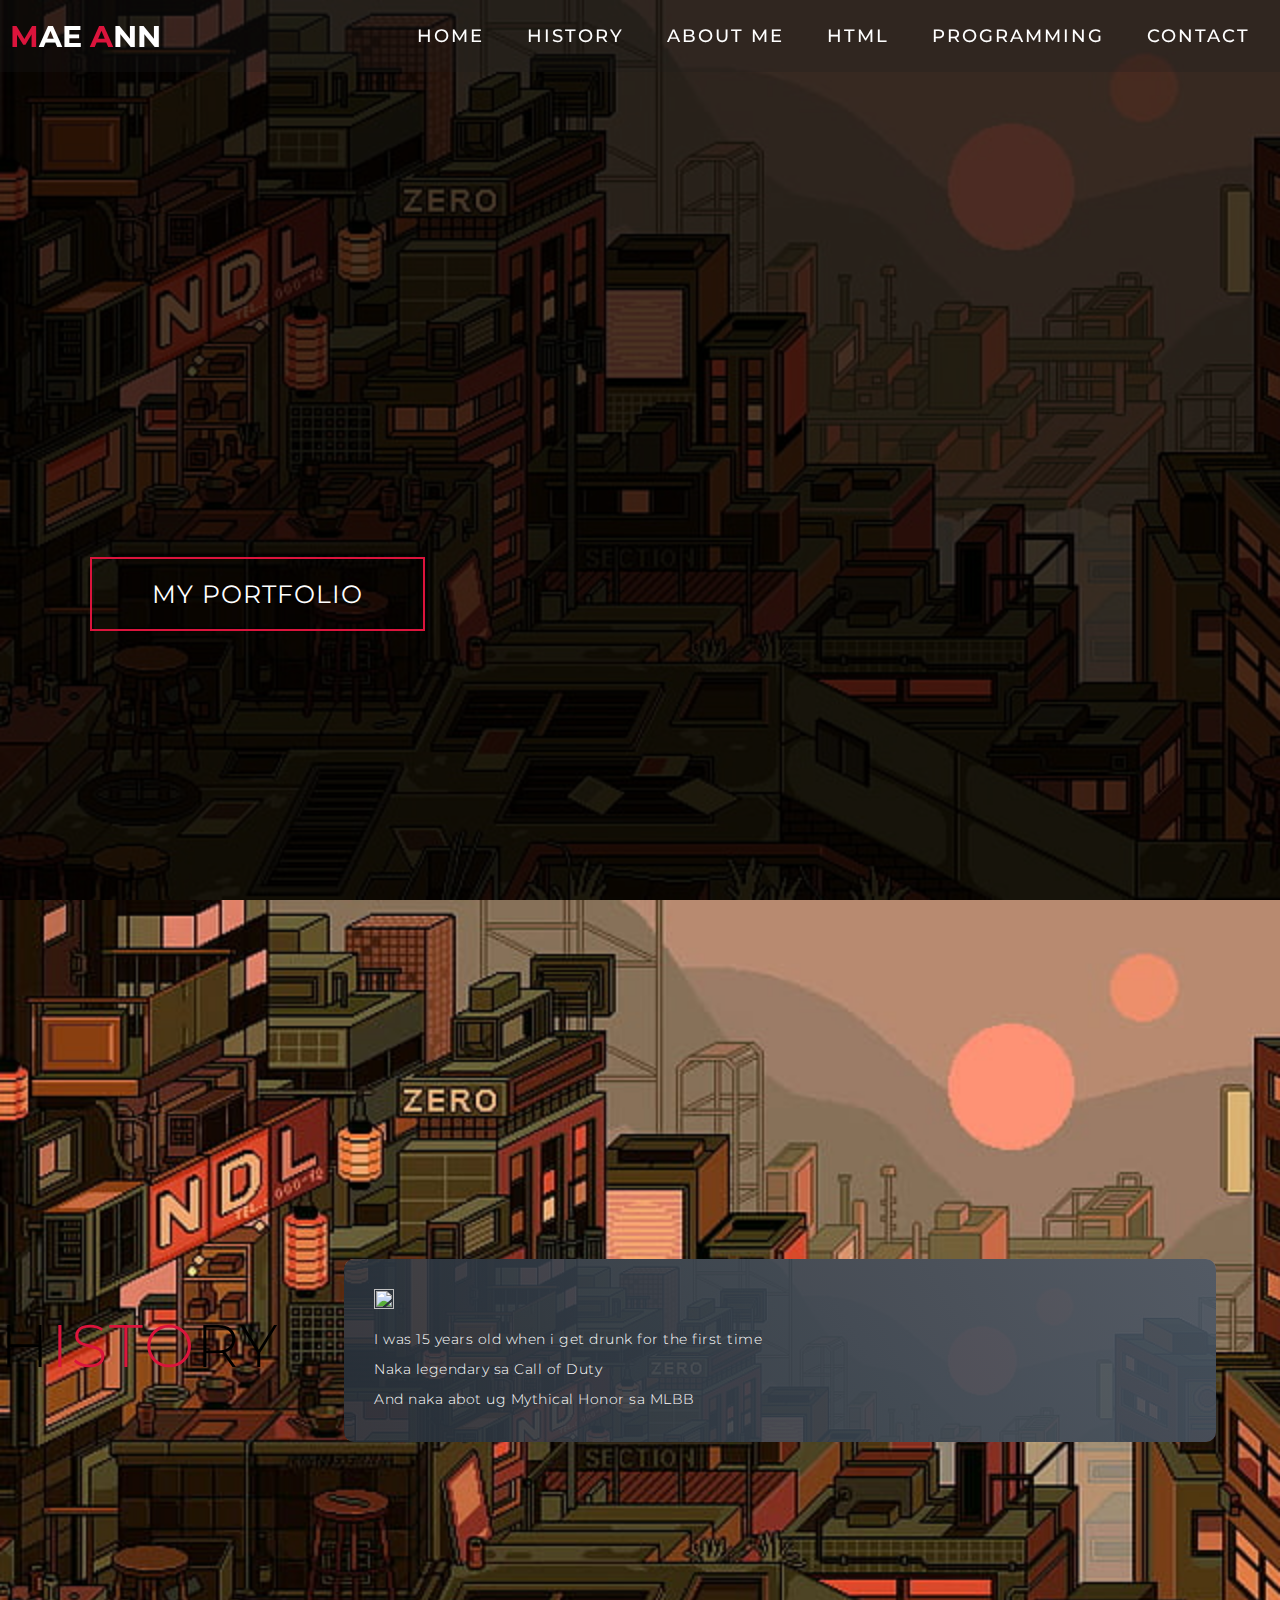
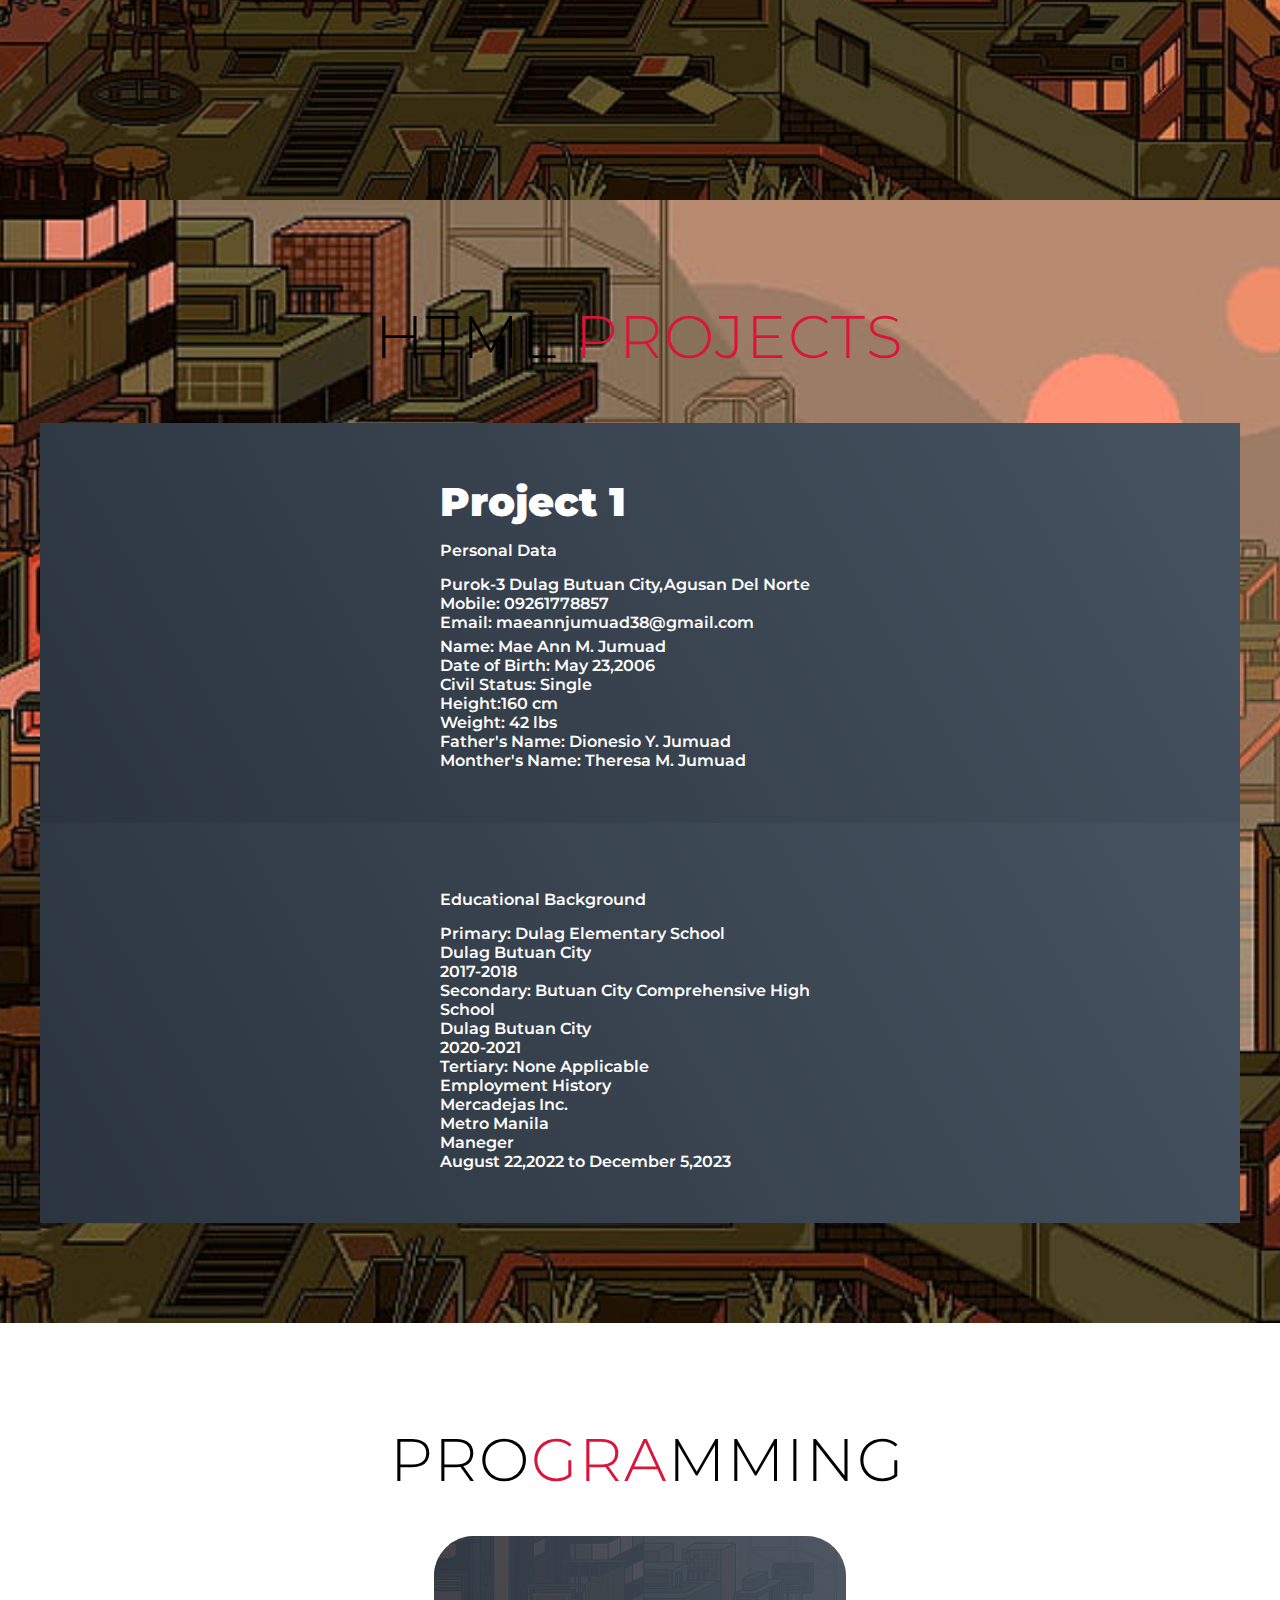
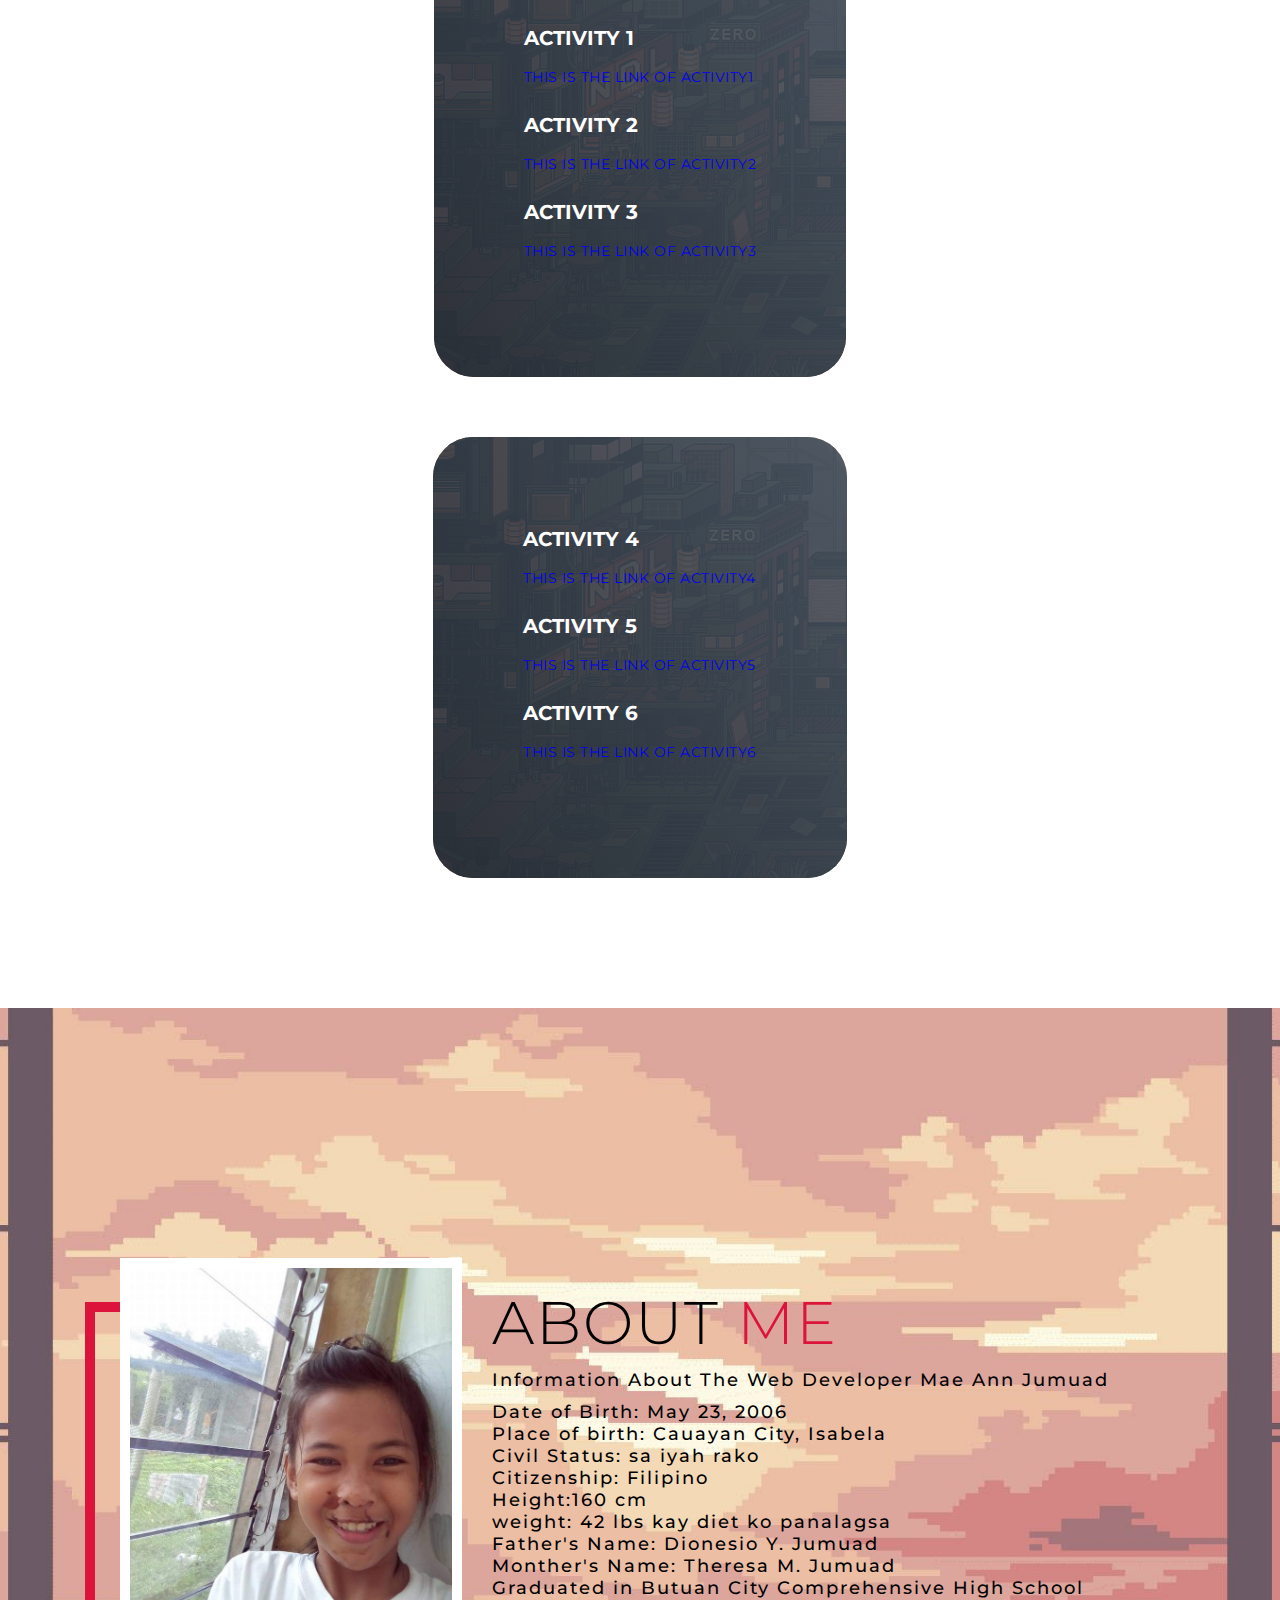
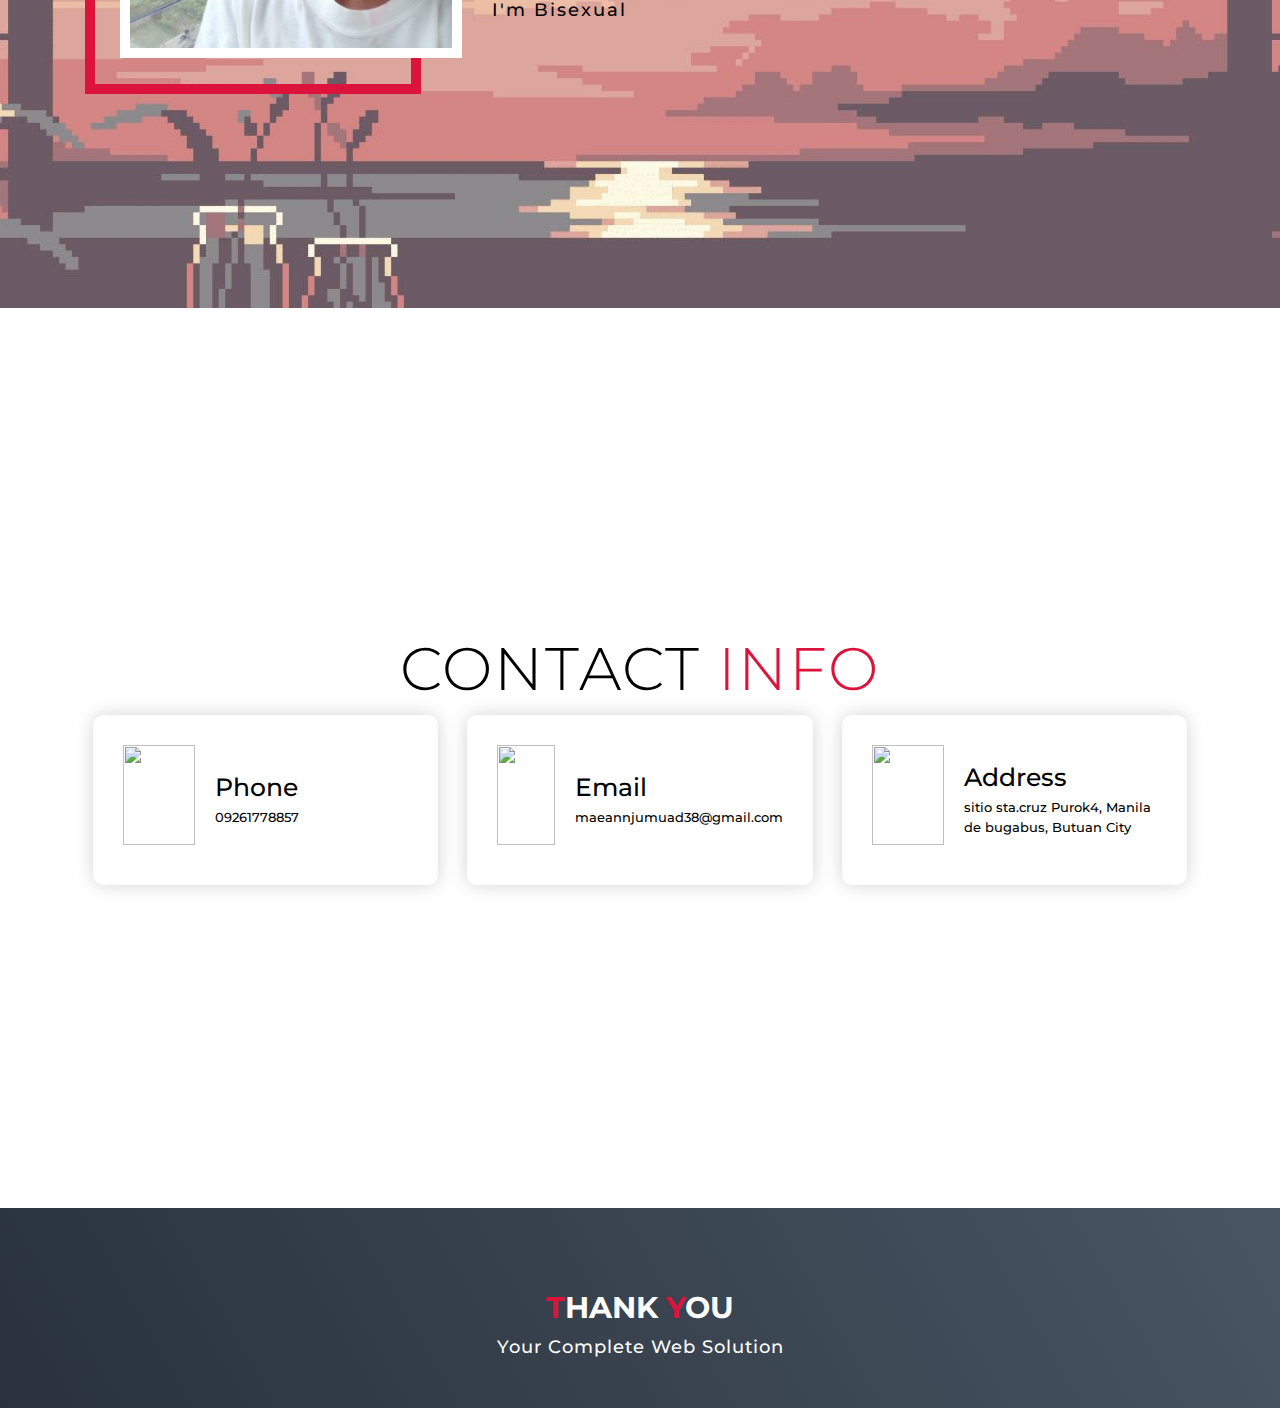
==== main.html @ a40f901c "Update and rename index.html to main.html" ====
<!DOCTYPE html>
<html lang="en">

<head>
  <meta charset="UTF-8">
  <meta name="viewport" content="width=device-width, initial-scale=1.0">
  <link rel="stylesheet" href="style.css">
  <title>My Website</title>
</head>

<body>
  <!-- Header -->
  <section id="header">
    <div class="header container">
      <div class="nav-bar">
        <div class="brand">
          <a href="#hero">
            <h1><span>M</span>ae <span>A</span>nn</h1>
          </a>
        </div>
        <div class="nav-list">
          <div class="hamburger">
            <div class="bar"></div>
          </div>
          <ul> 
            <li><a href="#hero" data-after="Home">Home</a></li>
            <li><a href="#services" data-after="Service">History</a></li>
            <li><a href="#about" data-after="About">About Me</a></li>
            <li><a href="#projects" data-after="Projects">HTML</a></li>
            <li><a href="#program" data-after="Program">PROGRAMMING</a></li>
            <li><a href="#contact" data-after="Contact">Contact</a></li>
          </ul>
        </div>
      </div>
    </div>
  </section>
  <!-- End Header -->


  <!-- Hero Section  -->
  <section id="hero">
    <div class="hero container">
      <div>
        <h1>Hello, <span></span></h1>
        <h1>My Name is <span></span></h1>
        <h1>Mae Ann <span></span></h1>
        <a href="#projects" type="button" class="cta">My Portfolio</a>
      </div>
    </div>
  </section>
  <!-- End Hero Section  -->

  
 <!-- Service Section -->
  <section id="services">
    <div class="services container">
      <div class="service-top">
        <h1 class="section-title">H<span>isto</span>ry</h1>
        
      </div>
    
        <div class="service-item">
          <div class="icon"><img src="https://img.icons8.com/bubbles/100/000000/services.png" /></div>
          <h2></h2>
          <p>I was 15 years old when i get drunk for the first time</p>
        <p>Naka legendary sa Call of Duty</p>
        <p>And naka abot ug Mythical Honor sa MLBB</p>



        </div>
      </div>
    </div>
  </section>
  <!-- End Service Section -->
  <!-- Projects Section -->
  <section id="projects">
    <div class="projects container">
      <div class="projects-header">
        <h1 class="section-title">html <span>Projects</span></h1>
      </div>
      <div class="all-projects">
        <div class="project-item">
          <div class="project-info">
            <h1>Project 1</h1>
            <h2>Personal Data</h2>
            
<h2> Purok-3 Dulag Butuan City,Agusan Del Norte</br>
    Mobile: 09261778857</br>
    Email: maeannjumuad38@gmail.com</p>
    Name: Mae Ann M. Jumuad</br>
Date of Birth: May 23,2006</br>
Civil Status: Single</br>
Height:160 cm</br>
Weight: 42 lbs</br>
    Father's Name: Dionesio Y. Jumuad</br>
    Monther's Name: Theresa M. Jumuad</br>
    


 </div>
</div>
 <div class="project-item">
          <div class="project-info">
            <h2>Educational Background</h2>
       <h2>  Primary: Dulag Elementary School</br>
                            Dulag Butuan City</br>
                            2017-2018</br>
         Secondary: Butuan City Comprehensive High School</br>
                             Dulag Butuan City</br>
                             2020-2021</br>
   Tertiary: None Applicable</br>

Employment History</br>
    Mercadejas Inc.</br>
     Metro Manila</br>
     Maneger</br>
     August 22,2022 to December 5,2023</br></h2>         
          </div>
        </div>
        
 
          
        













         
       
       
        
       
      </div>
    </div>
  </section>
  <!-- End Projects Section -->

  <!-- Program Section -->

  <section id="program">
  <div class="program container">
      <div class="program-top">
        <h1 class="section-title">Pro<span>gra</span>mming</h1>
        
      </div>
    
        <div class="program-item">
          
          <h2>ACTIVITY 1</h2>
         <h2><p><b><a href="https://www.onlinegdb.com/edit/Tz20dNAfd" target="_blank">This is the link of activity1</a></b></p></h2><br>

         <h2>ACTIVITY 2</h2>
         <h2><p><b><a href="https://www.onlinegdb.com/edit/wxyeNb_6n" target="_blank">This is the link of activity2</a></b></p></h2><br>

         <h2>ACTIVITY 3</h2>
         <h2><p><b><a href="https://www.onlinegdb.com/edit/lGy5sH1eR" target="_blank">This is the link of activity3</a></b></p></h2><br>
</div>
        <div class="program-item">
          <h2>ACTIVITY 4</h2>
         <h2><p><b><a href="https://www.onlinegdb.com/edit/YywcbQeEU" target="_blank">This is the link of activity4</a></b></p></h2><br>

         <h2>ACTIVITY 5</h2>
         <h2><p><b><a href="https://www.onlinegdb.com/edit/jb-SC0AEr" target="_blank">This is the link of activity5</a></b></p></h2><br>

         <h2>ACTIVITY 6</h2>
         <h2><p><b><a href="https://www.onlinegdb.com/edit/DbmBO_foH" target="_blank">This is the link of activity6</a></b></p></h2><br>
          
        </div>

        </div>
      </div>
    </div>
  </section>

  </section>




<!-- End Program Section -->


  <!-- About Section -->
  <section id="about">
    <div class="about container">
      <div class="col-left">
        <div class="about-img">
          <img src="me.jpg" alt="img">
        </div>
      </div>
      <div class="col-right">
        <h1 class="section-title">About <span>me</span><br></h1>
          <h2>Information About The Web Developer Mae Ann Jumuad<br></h2>
        
        <h2><pr>Date of Birth: May 23, 2006<br>
         Place of birth: Cauayan City, Isabela<br>
         Civil Status: sa iyah rako</br>
         Citizenship: Filipino </br>
         Height:160 cm</br>
         weight: 42 lbs kay diet ko panalagsa</br>
        Father's Name: Dionesio Y. Jumuad</br>
        Monther's Name: Theresa M. Jumuad</br>
        
       </pr>
 <pr> Graduated in Butuan City Comprehensive High School</br>
      I'm Bisexual </pr>


        
        
      </div>
    </div>
  </section>
  <!-- End About Section -->

  <!-- Contact Section -->
  <section id="contact">
    <div class="contact container">
      <div>
        <h1 class="section-title">Contact <span>info</span></h1>
      </div>
      <div class="contact-items">
        <div class="contact-item">
          <div class="icon"><img src="https://img.icons8.com/bubbles/100/000000/phone.png" /></div>
          <div class="contact-info">
            <h1>Phone</h1>
            <h2>09261778857</h2>
          </div>
        </div>
        <div class="contact-item">
          <div class="icon"><img src="https://img.icons8.com/bubbles/100/000000/new-post.png" /></div>
          <div class="contact-info">
            <h1>Email</h1>
            <h2>maeannjumuad38@gmail.com</h2>
          </div>
        </div>
        <div class="contact-item">
          <div class="icon"><img src="https://img.icons8.com/bubbles/100/000000/map-marker.png" /></div>
          <div class="contact-info">
            <h1>Address</h1>
            <h2>sitio sta.cruz Purok4, Manila de bugabus, Butuan City
          </div>
        </div>
      </div>
    </div>
  </section>
  <!-- End Contact Section -->

  <!-- Footer -->
  <section id="footer">
    <div class="footer container">
      <div class="brand">
        <h1><span>T</span>hank <span>Y</span>ou</h1>
      </div>
      <h2>Your Complete Web Solution</h2>
      
  </section>
  <!-- End Footer -->
  <script src="./app.js"></script>
</body>

</html>
---- style.css ----
@import 'https://fonts.googleapis.com/css?family=Montserrat:300, 400, 700&display=swap';
* {
	padding: 0;
	margin: 0;
	box-sizing: border-box;
}
html {
	font-size: 10px;
	font-family: 'Montserrat', sans-serif;
	scroll-behavior: smooth;
}
a {
	text-decoration: none;
}
.container {
	min-height: 100vh;
	width: 100%;
	display: flex;
	align-items: center;
	justify-content: center;
}
img {
	height: 100%;
	width: 100%;
	object-fit: cover;
}
p {
	color: black;
	font-size: 1.4rem;
	margin-top: 5px;
	line-height: 2.5rem;
	font-weight: 300;
	letter-spacing: 0.05rem;
}
.section-title {
	font-size: 4rem;
	font-weight: 300;
	color: black;
	margin-bottom: 10px;
	text-transform: uppercase;
	letter-spacing: 0.2rem;
	text-align: center;
}
.section-title span {
	color: crimson;
}

.cta {
	display: inline-block;
	padding: 10px 30px;
	color: white;
	background-color: transparent;
	border: 2px solid crimson;
	font-size: 2rem;
	text-transform: uppercase;
	letter-spacing: 0.1rem;
	margin-top: 30px;
	transition: 0.3s ease;
	transition-property: background-color, color;
}
.cta:hover {
	color: white;
	background-color: crimson;
}
.brand h1 {
	font-size: 3rem;
	text-transform: uppercase;
	color: white;
}
.brand h1 span {
	color: crimson;
}

/* Header section */
#header {
	position: fixed;
	z-index: 1000;
	left: 0;
	top: 0;
	width: 100vw;
	height: auto;
}
#header .header {
	min-height: 8vh;
	background-color:rgba(31, 30, 30, 0.24);
	transition: 0.3s ease background-color;
}
#header .nav-bar {
	display: flex;
	align-items: center;
	justify-content: space-between;
	width: 100%;
	height: 100%;
	max-width: 1300px;
	padding: 0 10px;
}
#header .nav-list ul {
	list-style: none;
	position: absolute;
	background-color: rgb(31, 30, 30);
	width: 100vw;
	height: 100vh;
	left: 100%;
	top: 0;
	display: flex;
	flex-direction: column;
	justify-content: center;
	align-items: center;
	z-index: 1;
	overflow-x: hidden;
	transition: 0.5s ease left;
}
#header .nav-list ul.active {
	left: 0%;
}
#header .nav-list ul a {
	font-size: 2.5rem;
	font-weight: 500;
	letter-spacing: 0.2rem;
	text-decoration: none;
	color: white;
	text-transform: uppercase;
	padding: 20px;
	display: block;
}
#header .nav-list ul a::after {
	content: attr(data-after);
	position: absolute;
	top: 50%;
	left: 50%;
	transform: translate(-50%, -50%) scale(0);
	color: rgba(240, 248, 255, 0.021);
	font-size: 13rem;
	letter-spacing: 50px;
	z-index: -1;
	transition: 0.3s ease letter-spacing;
}
#header .nav-list ul li:hover a::after {
	transform: translate(-50%, -50%) scale(1);
	letter-spacing: initial;
}
#header .nav-list ul li:hover a {
	color: crimson;
}
#header .hamburger {
	height: 60px;
	width: 60px;
	display: inline-block;
	border: 3px solid white;
	border-radius: 50%;
	position: relative;
	display: flex;
	align-items: center;
	justify-content: center;
	z-index: 100;
	cursor: pointer;
	transform: scale(0.8);
	margin-right: 20px;
}
#header .hamburger:after {
	position: absolute;
	content: '';
	height: 100%;
	width: 100%;
	border-radius: 50%;
	border: 3px solid white;
	animation: hamburger_puls 1s ease infinite;
}
#header .hamburger .bar {
	height: 2px;
	width: 30px;
	position: relative;
	background-color: white;
	z-index: -1;
}
#header .hamburger .bar::after,
#header .hamburger .bar::before {
	content: '';
	position: absolute;
	height: 100%;
	width: 100%;
	left: 0;
	background-color: white;
	transition: 0.3s ease;
	transition-property: top, bottom;
}
#header .hamburger .bar::after {
	top: 8px;
}
#header .hamburger .bar::before {
	bottom: 8px;
}
#header .hamburger.active .bar::before {
	bottom: 0;
}
#header .hamburger.active .bar::after {
	top: 0;
}
/* End Header section */

/* Hero Section */
#hero {
	background-image: url(pixel.jpg);
	background-size: cover;
	background-position: top center;
	position: relative;
	z-index: 1;
}
#hero::after {
	content: '';
	position: absolute;
	left: 0;
	top: 0;
	height: 100%;
	width: 100%;
	background-color: black;
	opacity: 0.7;
	z-index: -1;
}
#hero .hero {
	max-width: 1200px;
	margin: 0 auto;
	padding: 0 50px;
	justify-content: flex-start;
}
#hero h1 {
	display: block;
	width: fit-content;
	font-size: 4rem;
	position: relative;
	color: transparent;
	animation: text_reveal 0.5s ease forwards;
	animation-delay: 1s;
}
#hero h1:nth-child(1) {
	animation-delay: 1s;
}
#hero h1:nth-child(2) {
	animation-delay: 2s;
}
#hero h1:nth-child(3) {
	animation: text_reveal_name 0.5s ease forwards;
	animation-delay: 3s;
}
#hero h1 span {
	position: absolute;
	top: 0;
	left: 0;
	height: 100%;
	width: 0;
	background-color: crimson;
	animation: text_reveal_box 1s ease;
	animation-delay: 0.5s;
}
#hero h1:nth-child(1) span {
	animation-delay: 0.5s;
}
#hero h1:nth-child(2) span {
	animation-delay: 1.5s;
}
#hero h1:nth-child(3) span {
	animation-delay: 2.5s;
}

/* End Hero Section */

/* Services Section */
#services {
	background-image: url(pixel.jpg);
	background-size: cover;
	background-position: top center;
	position: relative;
	z-index: 1;
}
}
#services .services {
	flex-direction: column;
	text-align: center;
	max-width: 1500px;
	margin: 0 auto;
	padding: 100px 0;
}
#services .service-top {
	max-width: 500px;
	margin: 0 auto;
}
#services .service-bottom {
	display: flex;
	align-items: center;
	justify-content: center;
	flex-wrap: wrap;
	margin-top: 50px;
}
#services .service-item {
	flex-basis: 80%;
	display: flex;
	align-items: flex-start;
	justify-content: center;
	flex-direction: column;
	padding: 30px;
	border-radius: 10px;
	background-image: url(pixel.jpg);
	background-size: cover;
	margin: 10px 5%;
	position: relative;
	z-index: 1;
	overflow: hidden;
}
#services .service-item::after {
	content: '';
	position: absolute;
	left: 0;
	top: 0;
	height: 100%;
	width: 100%;
	background-image: linear-gradient(60deg, #29323c 0%, #485563 100%);
	opacity: 0.9;
	z-index: -1;
}
#services .service-bottom .icon {
	height: 80px;
	width: 80px;
	margin-bottom: 20px;
}
#services .service-item h2 {
	font-size: 2rem;
	color: white;
	margin-bottom: 10px;
	text-transform: uppercase;
}
#services .service-item p {
	color: white;
	text-align: left;
}
/* End Services Section */

/* Projects section */
#projects {
	background-image: url(pixel.jpg);
	background-size: cover;
	background-position: top center;
	position: relative;
	z-index: 1;
}
#projects .projects {
	flex-direction: column;
	max-width: 1200px;
	margin: 0 auto;
	padding: 100px 0;
}
#projects .projects-header h1 {
	margin-bottom: 50px;
}
#projects .all-projects {
	display: flex;
	align-items: center;
	justify-content: center;
	flex-direction: column;
	

}
#projects .project-item {
	display: flex;
	align-items: center;
	justify-content: center;
	flex-direction: column;
	width: 400%;
	margin: 90px auto;
	overflow: hidden;
	border-radius: 40px;
}
#projects .project-info {
	padding: 400px;
	flex-basis: 100%;
	height: 160%;
	display: flex;
	align-items: flex-start;
	justify-content: center;
	flex-direction: column;
	background-image: linear-gradient(60deg, #29323c 0%, #485563 100%);
	color: white;
}
#projects .project-info h1 {
	font-size: 4rem;
	font-weight: 900;
}
#projects .project-info h2 {
	font-size: 1.6rem;
	font-weight:600;
	margin-top: 15px;
}
#projects .project-info p {
	color: white;
}
#projects .project-img {
	flex-basis: 50%;
	height: 400px;
	overflow: hidden;
	position: relative;
}
#projects .project-img:after {
	content: '';
	position: absolute;
	left: 0;
	top: 0;
	height: 100%;
	width: 100%;
	background-image: linear-gradient(60deg, #29323c 0%, #485563 100%);
	opacity: 0.7;
}
#projects .project-img img {
	transition: 0.3s ease transform;
}
#projects .project-item:hover .project-img img {
	transform: scale(1.1);
}
/* End Projects section */

/* About Section */
#about {
	background-image: url(club.jpg);
	background-size: cover;
	background-position: top center;
	position: relative;
	z-index: 1;
}
#about .about {
	flex-direction: column-reverse;
	text-align: center;
	max-width: 1200px;
	margin: 0 auto;
	padding: 100px 20px;
}
#about .col-left {
	width: 250px;
	height: 360px;
}
#about .col-right {
	width: 100%;
}
#about .col-right h2 {
	font-size: 1.8rem;
	font-weight: 500;
	letter-spacing: 0.2rem;
	margin-bottom: 10px;
}
#about .col-right p {
	margin-bottom: 20px;
}
#about .col-right .cta {
	color: black;
	margin-bottom: 50px;
	padding: 10px 20px;
	font-size: 2rem;
}
#about .col-left .about-img {
	height: 100%;
	width: 100%;
	position: relative;
	border: 10px solid white;
}
#about .col-left .about-img::after {
	content: '';
	position: absolute;
	left: -33px;
	top: 19px;
	height: 98%;
	width: 98%;
	border: 7px solid crimson;
	z-index: -1;
}
/* End About Section */

/* Program Section */
#program {
	background-image: url(end.GIF);
	background-size: cover;
	background-position: top center;
	position: relative;
	z-index: 1;
}
#program .program {
	flex-direction: column;
	text-align: center;
	max-width: 1500px;
	margin: 0 auto;
	padding: 100px 0;
}
#program .program-top {
	max-width: 500px;
	margin: 0 auto;
}
#program .program-bottom {
	display: flex;
	align-items: center;
	justify-content: center;
	flex-wrap: wrap;
	margin-top: 50px;
}
#program .program-item {
	flex-basis: 150%;
	display: flex;
	align-items: flex-start;
	justify-content: center;
	flex-direction: column;
	padding: 90px;
	border-radius: 40px;
	background-image: url(pixel.jpg);
	background-size: cover;
	margin: 30px 15%;
	position: relative;
	z-index: 4;
	overflow: hidden;
}
#program .program-item::after {
	content: '';
	position: absolute;
	left: 0;
	top: 0;
	height: 100%;
	width: 100%;
	background-image: linear-gradient(60deg, #29323c 0%, #485563 100%);
	opacity: 0.9;
	z-index: -1;
}
#program .program-bottom .icon {
	height: 80px;
	width: 80px;
	margin-bottom: 20px;
}
#program .program-item h2 {
	font-size: 2rem;
	color: white;
	margin-bottom: 10px;
	text-transform: uppercase;
}
#program .program-item p {
	color: white;
	text-align: left;
}
/* End Program Section */






/* contact Section */
#contact .contact {
	flex-direction: column;
	max-width: 1200px;
	margin: 0 auto;
	width: 90%;
}
#contact .contact-items {
	/* max-width: 400px; */
	width: 100%;
}
#contact .contact-item {
	width: 80%;
	padding: 20px;
	text-align: center;
	border-radius: 10px;
	padding: 30px;
	margin: 30px;
	display: flex;
	justify-content: center;
	align-items: center;
	flex-direction: column;
	box-shadow: 0px 0px 18px 0 #0000002c;
	transition: 0.3s ease box-shadow;
}
#contact .contact-item:hover {
	box-shadow: 0px 0px 5px 0 #0000002c;
}
#contact .icon {
	width: 70px;
	margin: 0 auto;
	margin-bottom: 10px;
}
#contact .contact-info h1 {
	font-size: 2.5rem;
	font-weight: 500;
	margin-bottom: 5px;
}
#contact .contact-info h2 {
	font-size: 1.3rem;
	line-height: 2rem;
	font-weight: 500;
}
/*End contact Section */

/* Footer */
#footer {
	background-image: linear-gradient(60deg, #29323c 0%, #485563 100%);
}
#footer .footer {
	min-height: 200px;
	flex-direction: column;
	padding-top: 50px;
	padding-bottom: 10px;
}
#footer h2 {
	color: white;
	font-weight: 500;
	font-size: 1.8rem;
	letter-spacing: 0.1rem;
	margin-top: 10px;
	margin-bottom: 10px;
}
#footer .social-icon {
	display: flex;
	margin-bottom: 30px;
}
#footer .social-item {
	height: 50px;
	width: 50px;
	margin: 0 5px;
}
#footer .social-item img {
	filter: grayscale(1);
	transition: 0.3s ease filter;
}
#footer .social-item:hover img {
	filter: grayscale(0);
}
#footer p {
	color: white;
	font-size: 1.3rem;
}
/* End Footer */

/* Keyframes */
@keyframes hamburger_puls {
	0% {
		opacity: 1;
		transform: scale(1);
	}
	100% {
		opacity: 0;
		transform: scale(1.4);
	}
}
@keyframes text_reveal_box {
	50% {
		width: 100%;
		left: 0;
	}
	100% {
		width: 0;
		left: 100%;
	}
}
@keyframes text_reveal {
	100% {
		color: white;
	}
}
@keyframes text_reveal_name {
	100% {
		color: crimson;
		font-weight: 500;
	}
}
/* End Keyframes */

/* Media Query For Tablet */
@media only screen and (min-width: 768px) {
	.cta {
		font-size: 2.5rem;
		padding: 20px 60px;
	}
	h1.section-title {
		font-size: 6rem;
	}

	/* Hero */
	#hero h1 {
		font-size: 7rem;
	}
	/* End Hero */

	/* Services Section */
	#services .service-bottom .service-item {
		flex-basis: 45%;
		margin: 2.5%;
	}
	/* End Services Section */

	/* Project */
	#projects .project-item {
		flex-direction: row;
	}
	#projects .project-item:nth-child(even) {
		flex-direction: row-reverse;
	}
	#projects .project-item {
		height: 400px;
		margin: 0;
		width: 100%;
		border-radius: 0;
	}
	#projects .all-projects .project-info {
		height: 100%;
	}
	#projects .all-projects .project-img {
		height: 100%;
	}
	/* End Project */

	/* About */
	#about .about {
		flex-direction: row;
	}
	#about .col-left {
		width: 600px;
		height: 400px;
		padding-left: 60px;
	}
	#about .about .col-left .about-img::after {
		left: -45px;
		top: 34px;
		height: 98%;
		width: 98%;
		border: 10px solid crimson;
	}
	#about .col-right {
		text-align: left;
		padding: 30px;
	}
	#about .col-right h1 {
		text-align: left;
	}
	/* End About */

	/* contact  */
	#contact .contact {
		flex-direction: column;
		padding: 100px 0;
		align-items: center;
		justify-content: center;
		min-width: 20vh;
	}
	#contact .contact-items {
		width: 100%;
		display: flex;
		flex-direction: row;
		justify-content: space-evenly;
		margin: 0;
	}
	#contact .contact-item {
		width: 30%;
		margin: 0;
		flex-direction: row;
	}
	#contact .contact-item .icon {
		height: 100px;
		width: 100px;
	}
	#contact .contact-item .icon img {
		object-fit: contain;
	}
	#contact .contact-item .contact-info {
		width: 100%;
		text-align: left;
		padding-left: 20px;
	}
	/* End contact  */
}
/* End Media Query For Tablet */

/* Media Query For Desktop */
@media only screen and (min-width: 1200px) {
	/* header */
	#header .hamburger {
		display: none;
	}
	#header .nav-list ul {
		position: initial;
		display: block;
		height: auto;
		width: fit-content;
		background-color: transparent;
	}
	#header .nav-list ul li {
		display: inline-block;
	}
	#header .nav-list ul li a {
		font-size: 1.8rem;
	}
	#header .nav-list ul a:after {
		display: none;
	}
	/* End header */

	#services .service-bottom .service-item {
		flex-basis: 22%;
		margin: 1.5%;
	}
{
  box-sizing: border-box;
}


/* End  Media Query For Desktop */
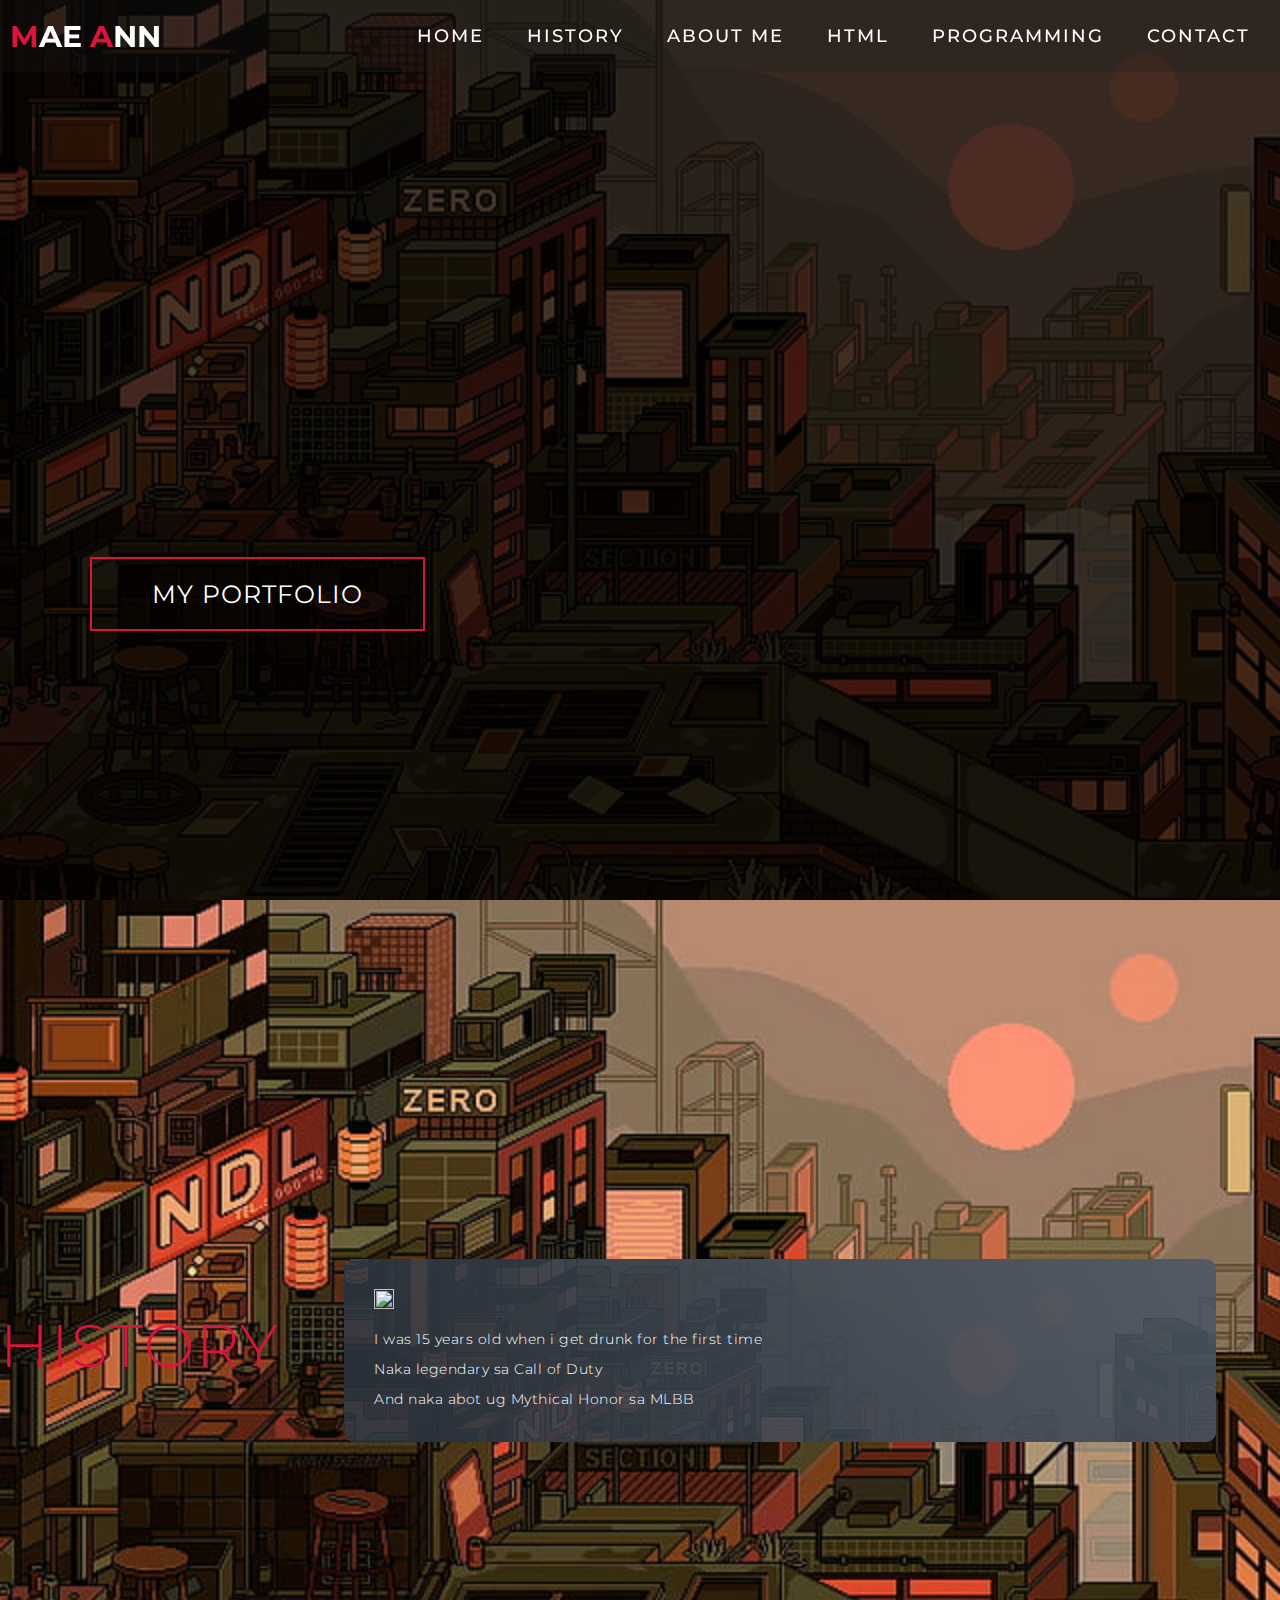
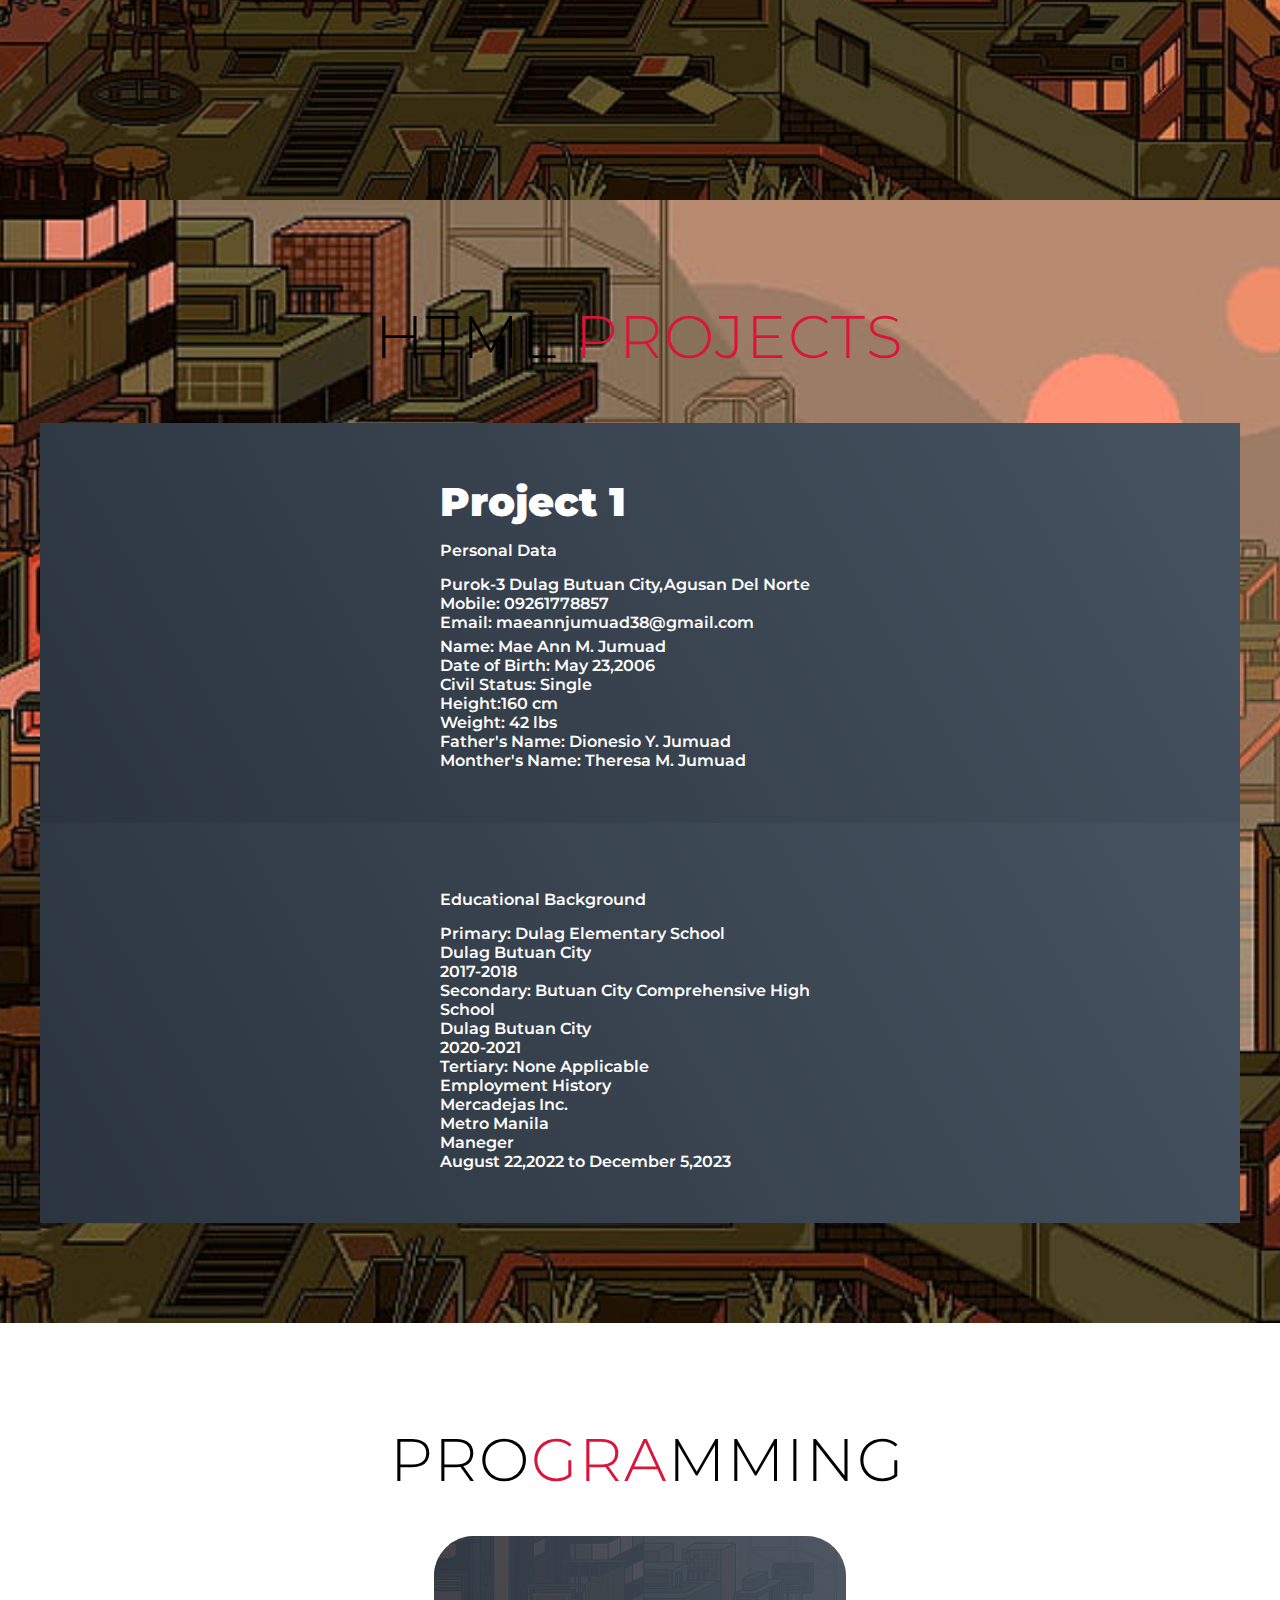
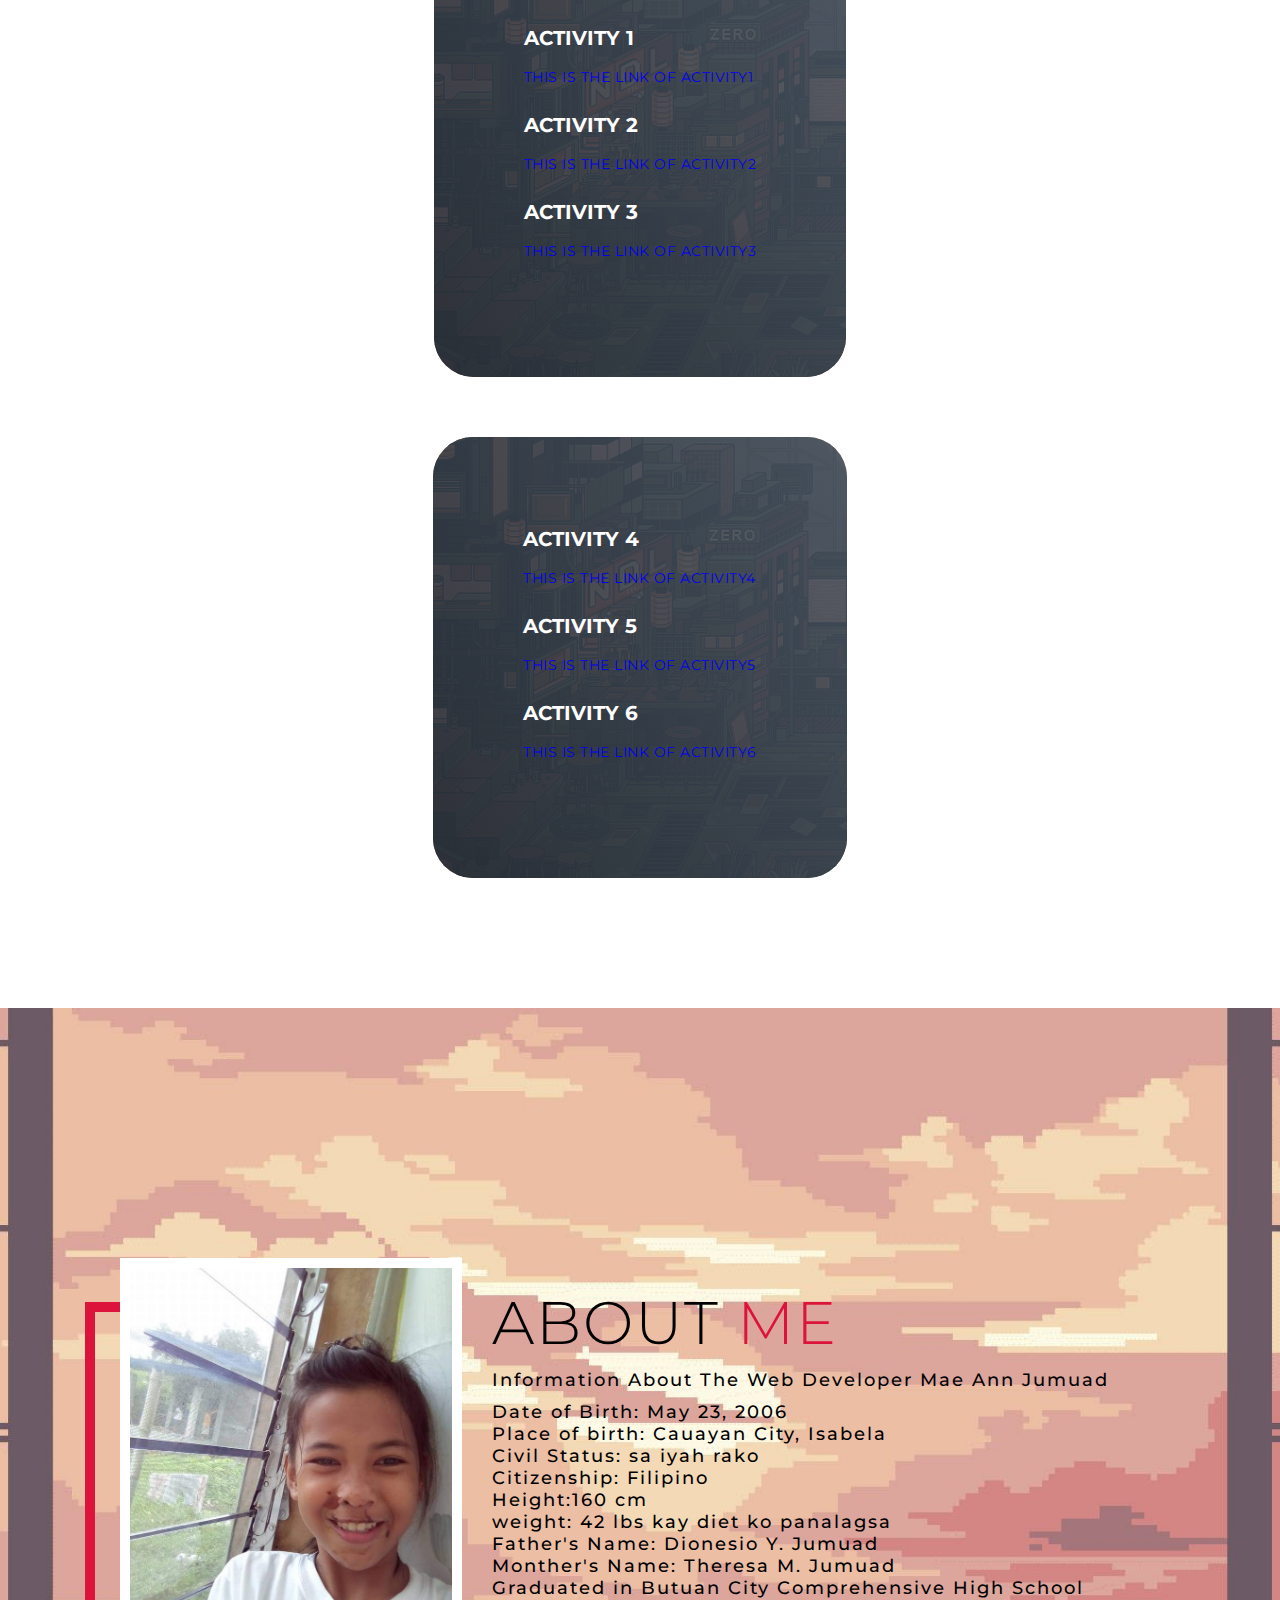
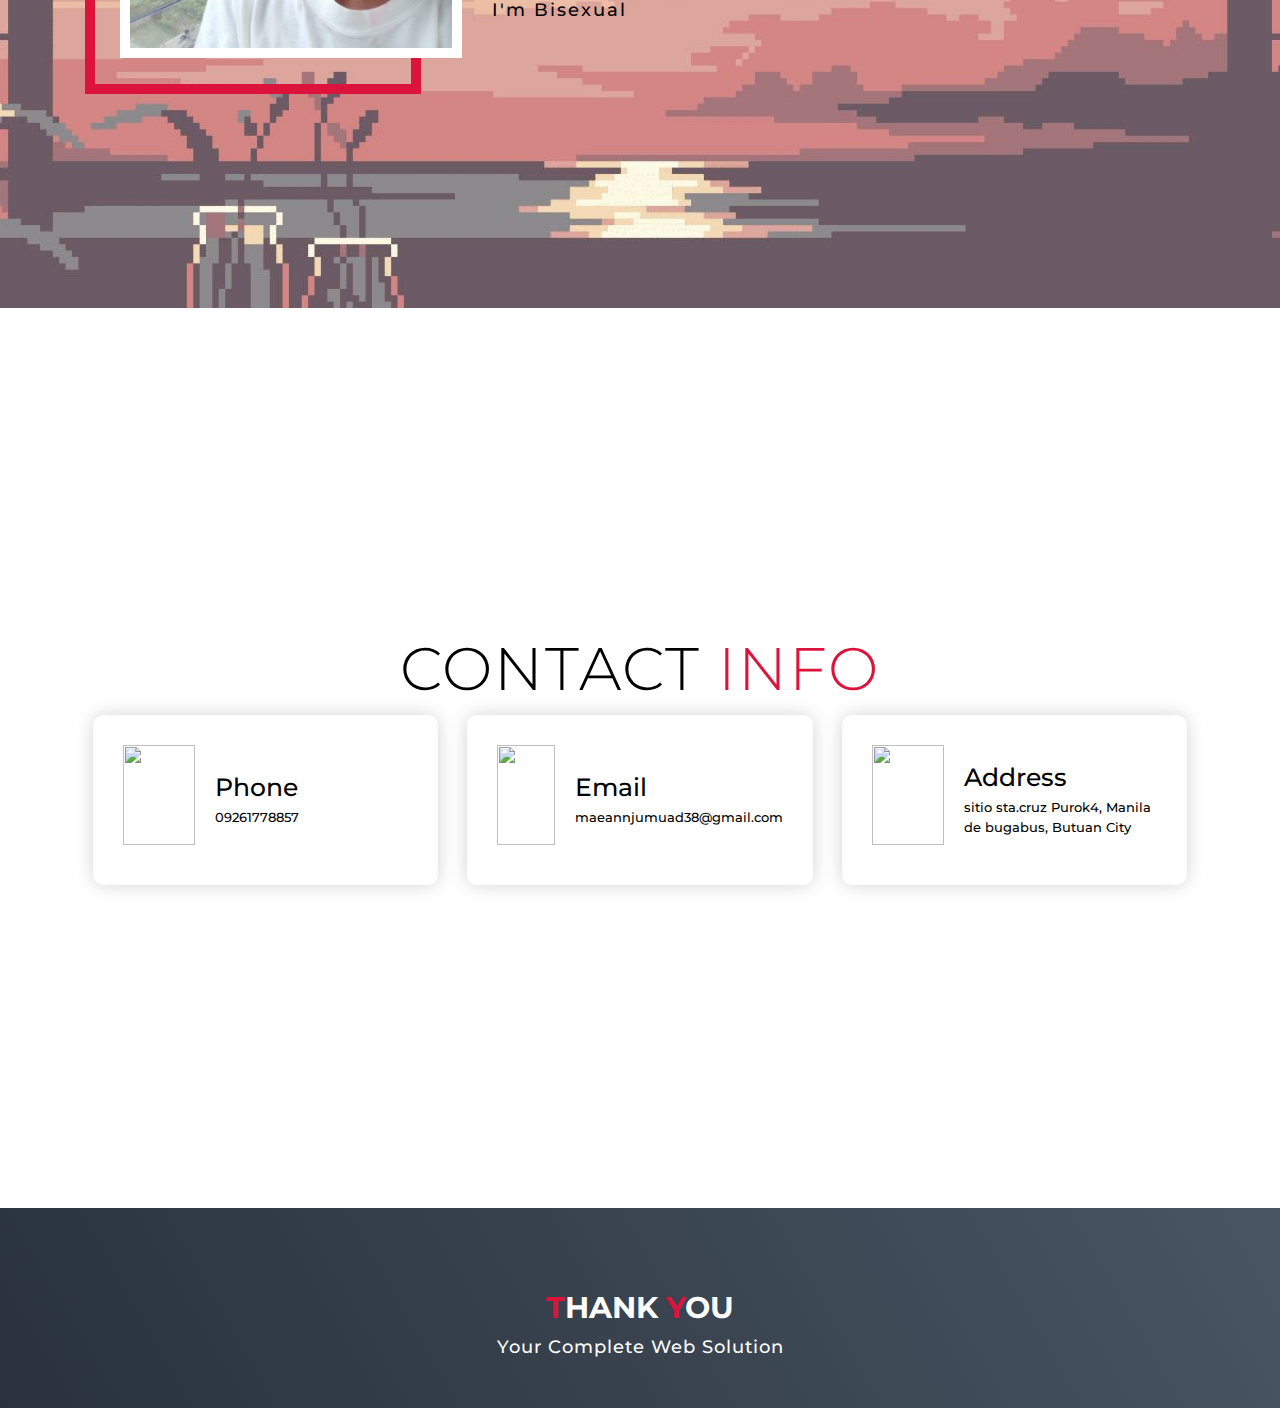
==== commit 493057b6: "Update main.html" ====
--- a/main.html
+++ b/main.html
@@ -55,7 +55,7 @@
   <section id="services">
     <div class="services container">
       <div class="service-top">
-        <h1 class="section-title">H<span>isto</span>ry</h1>
+        <h1 class="section-title"><span>history</span></h1>
         
       </div>
     
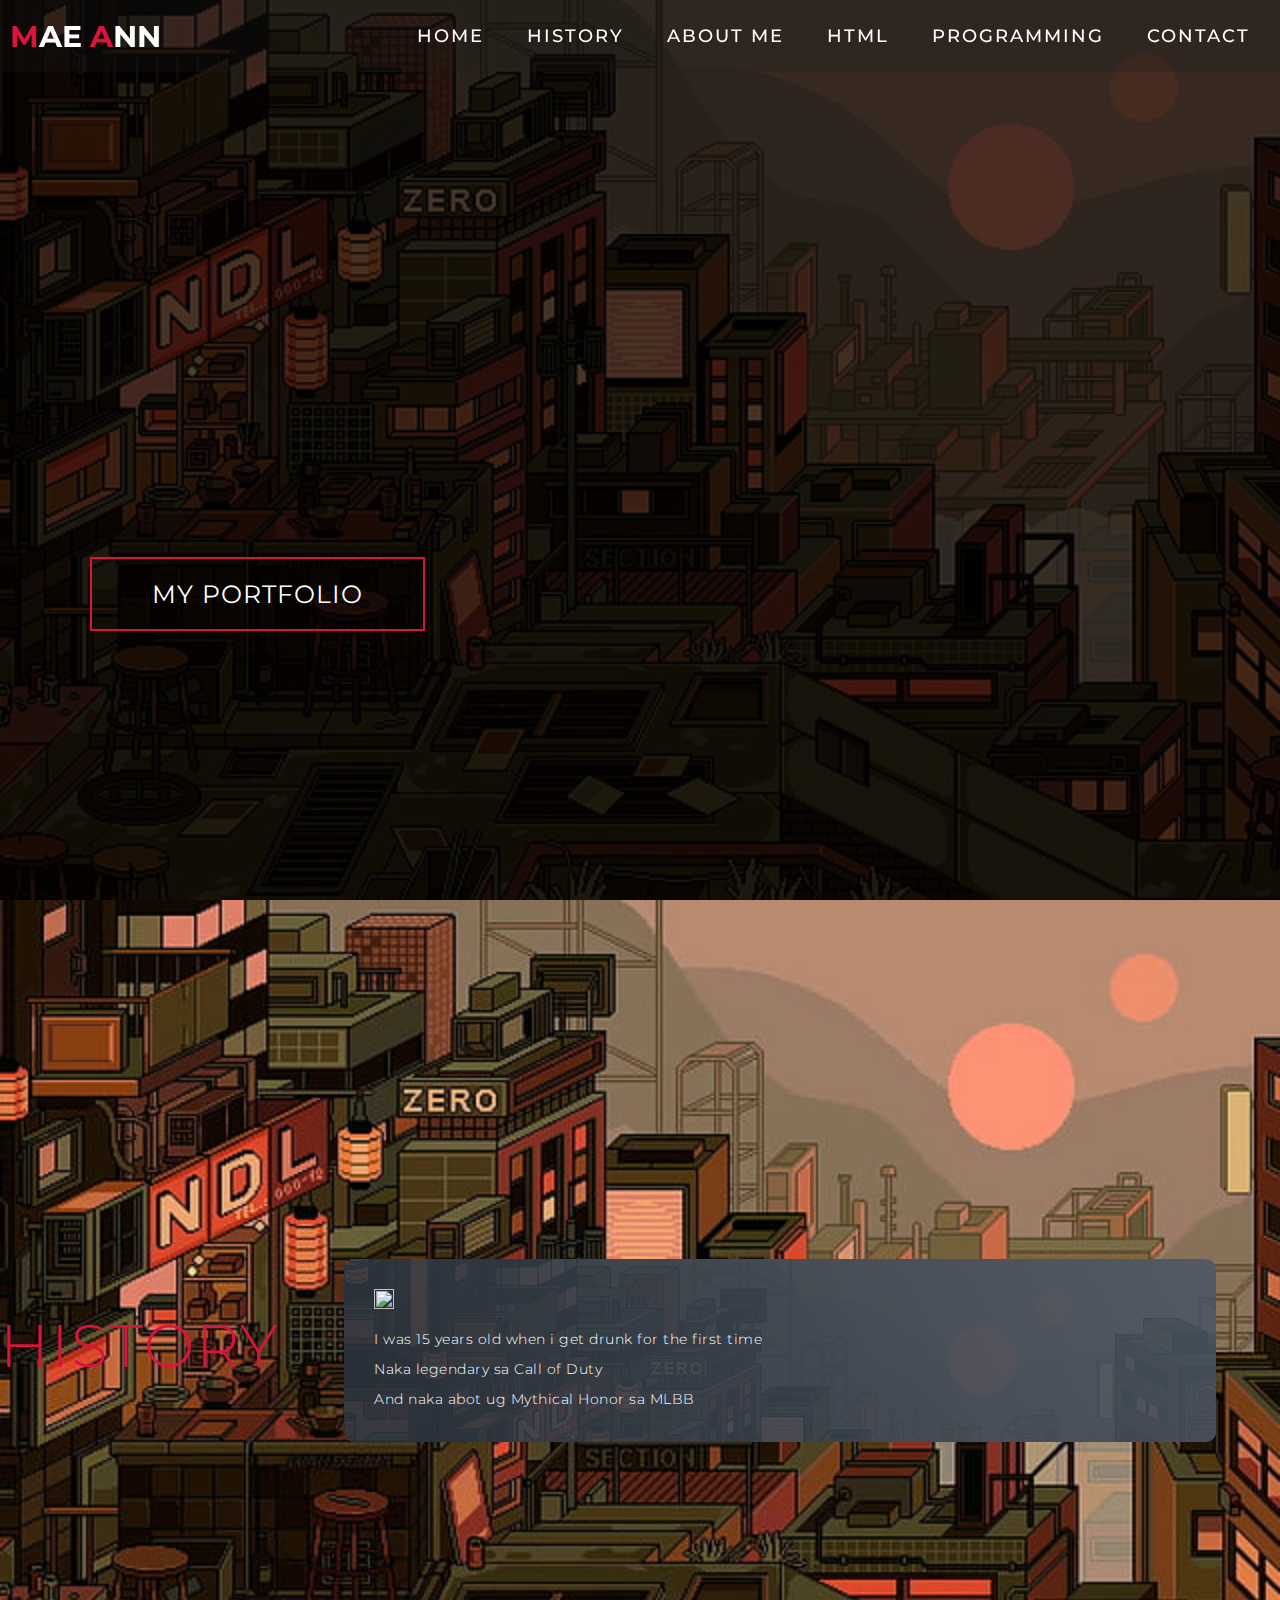
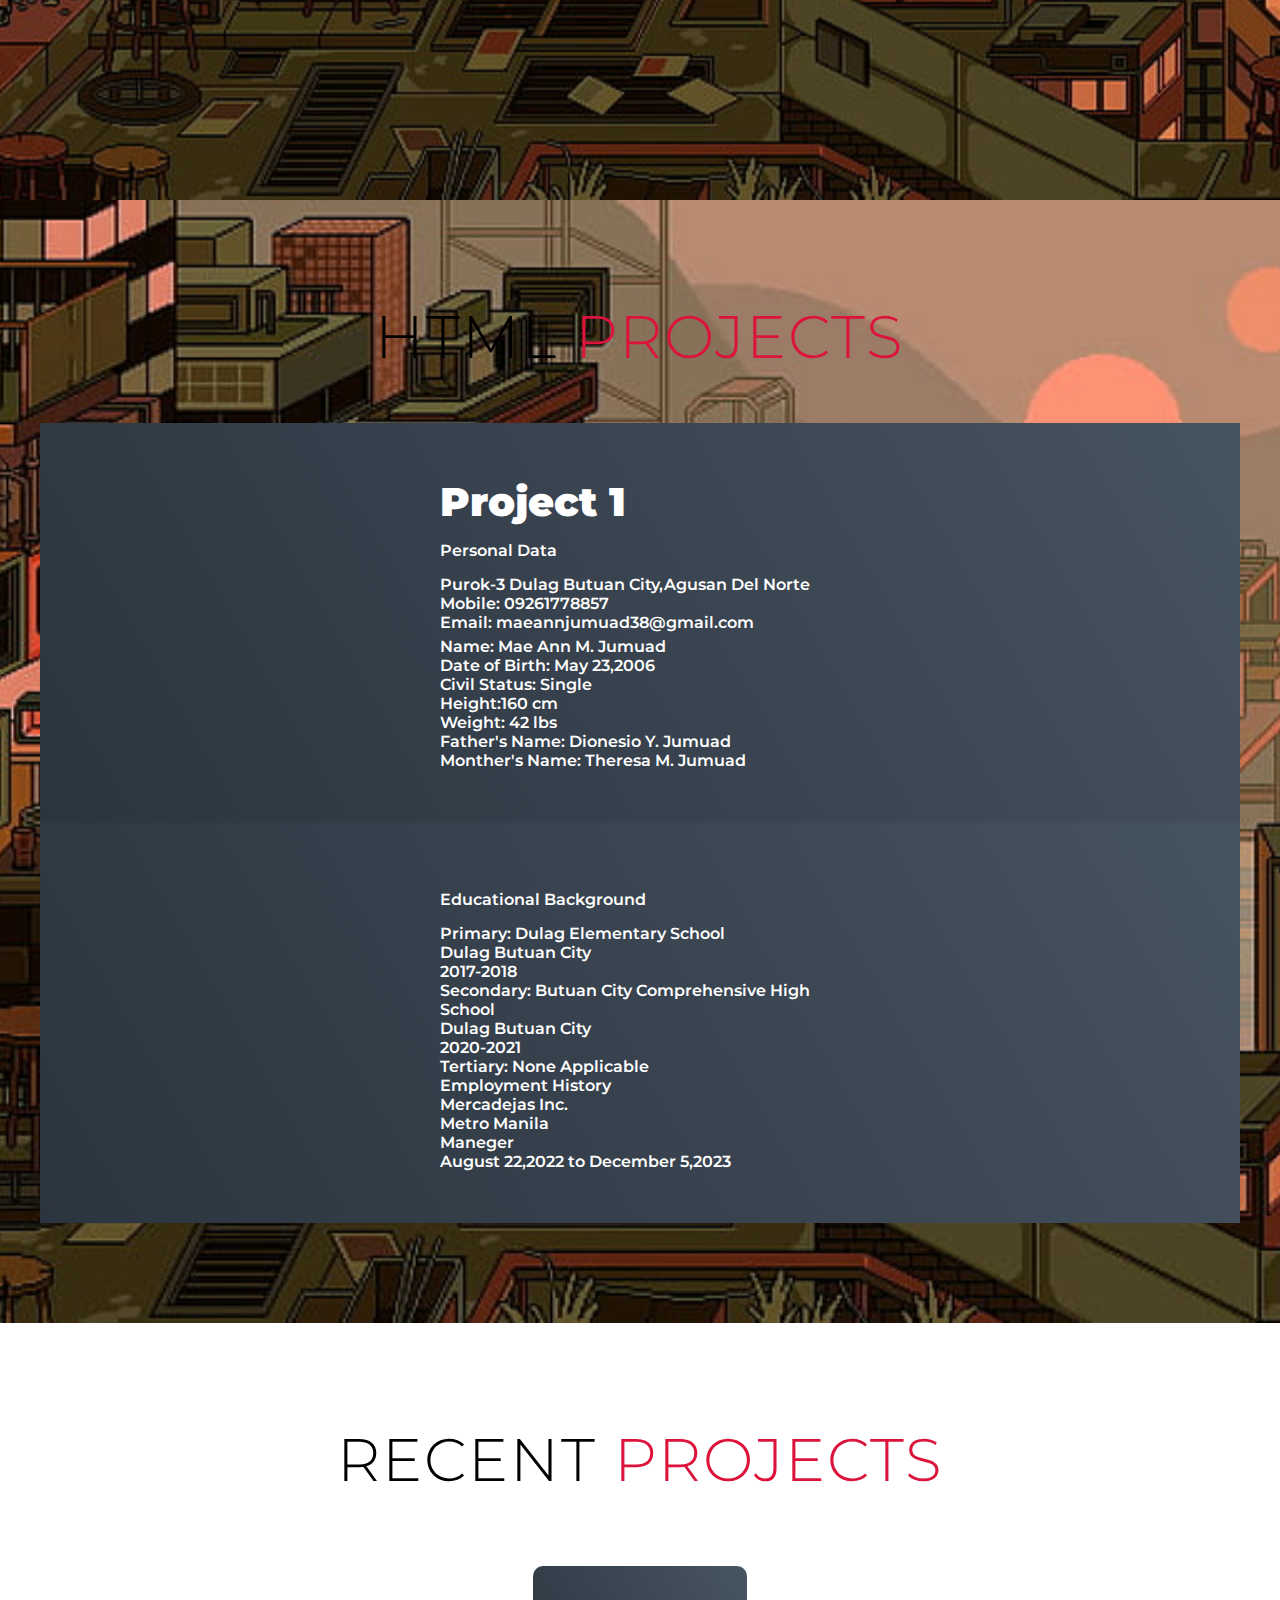
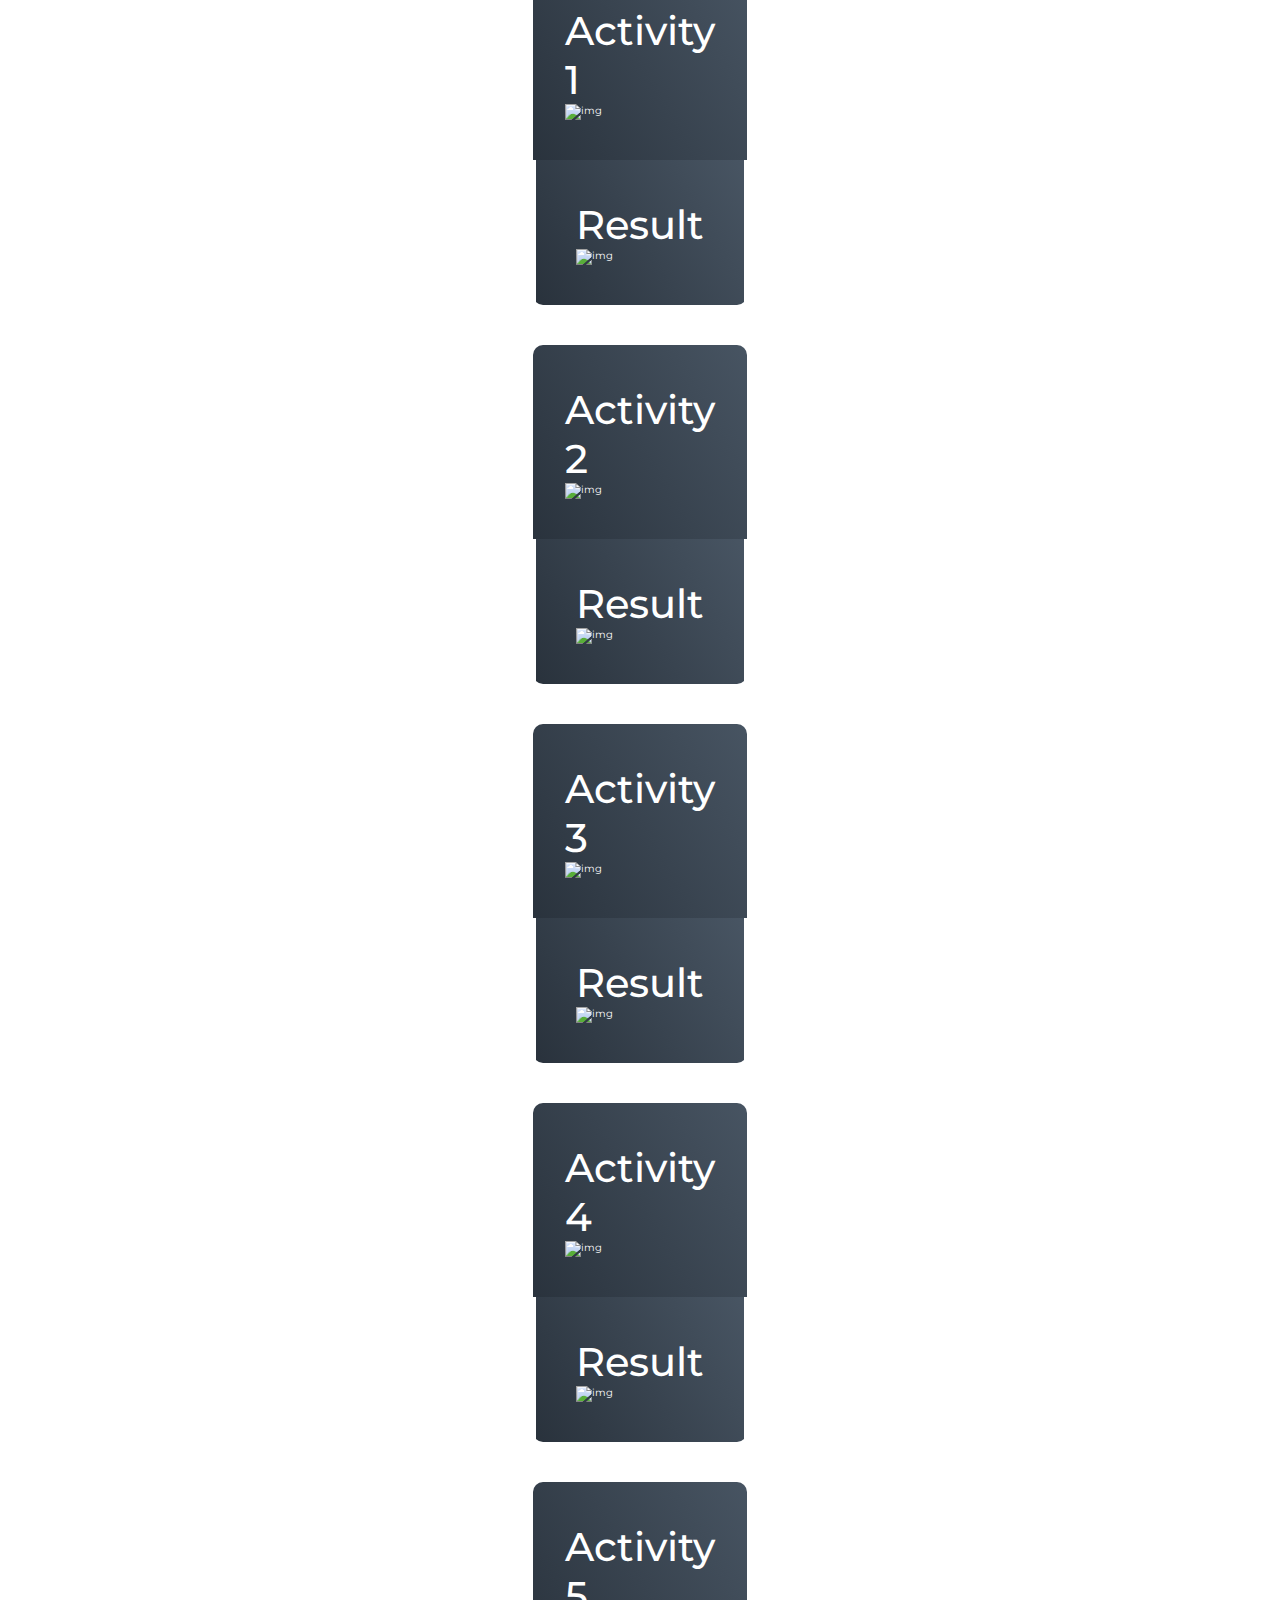
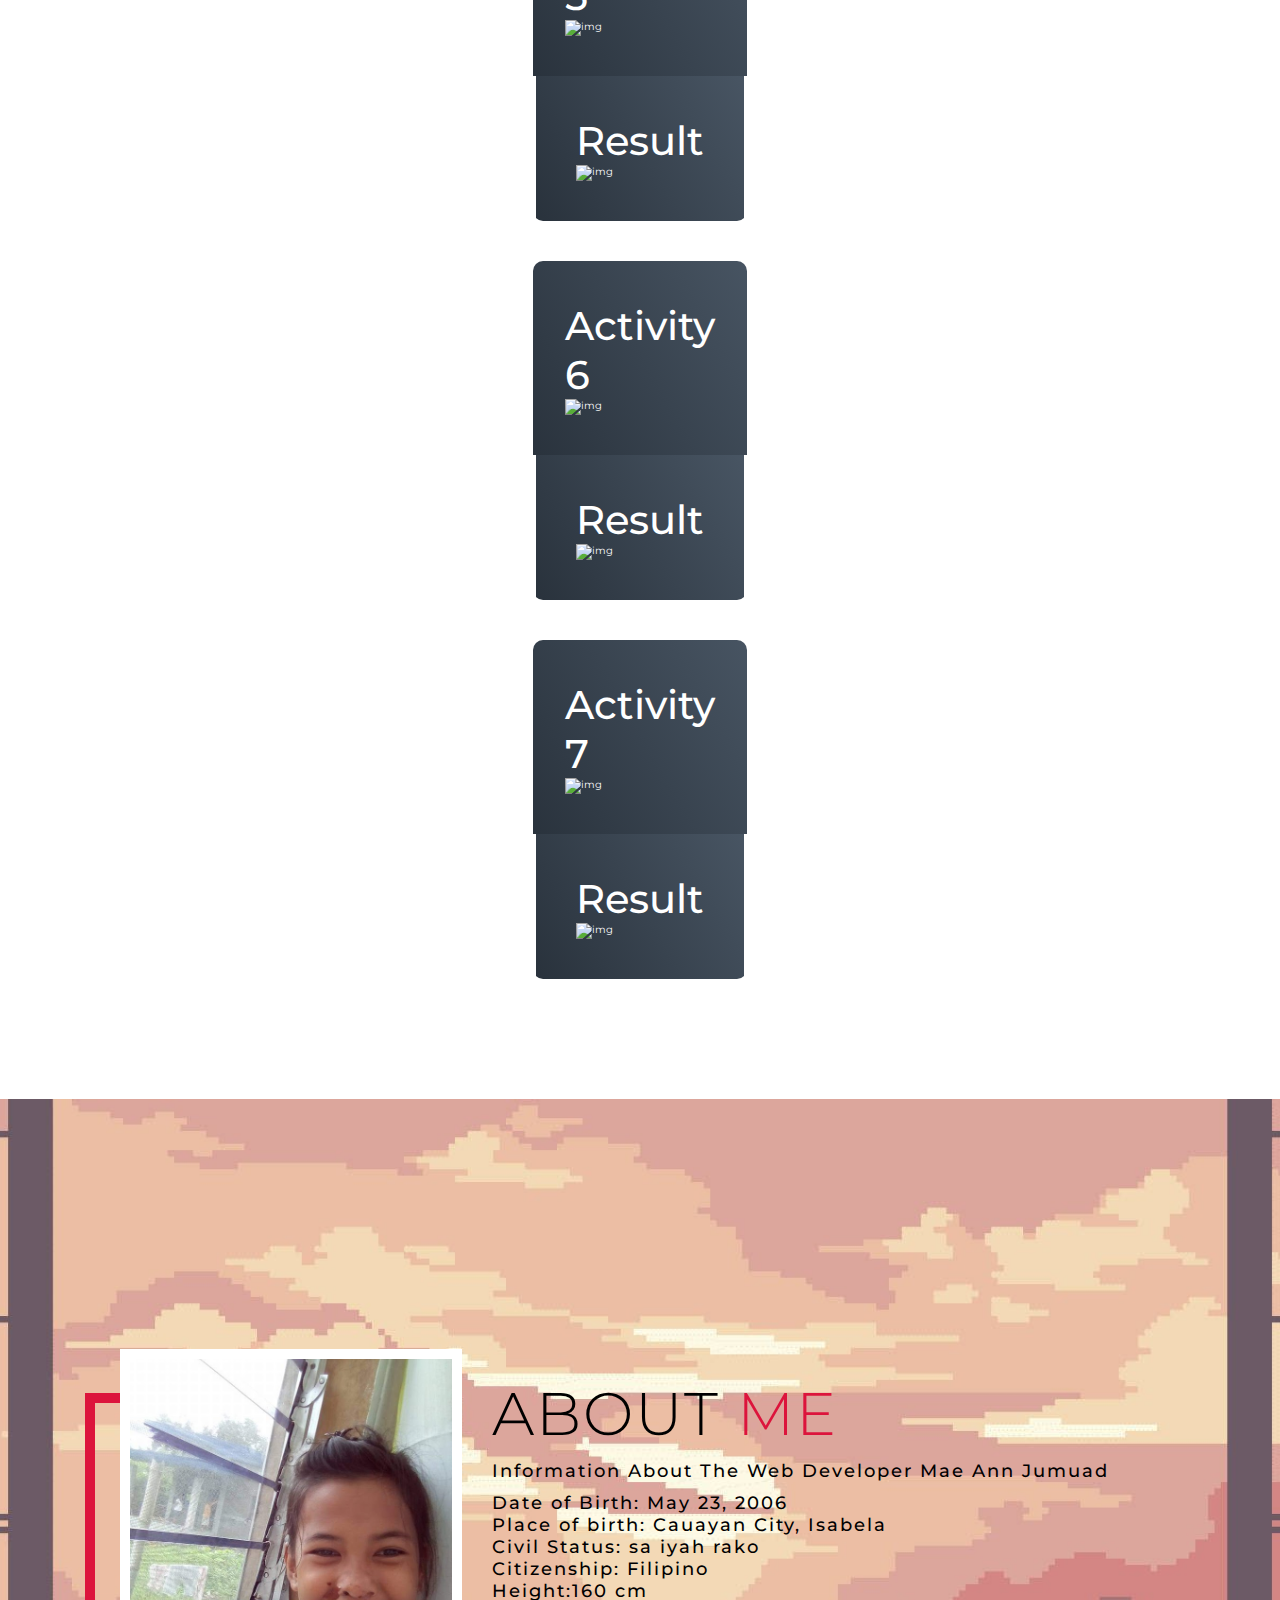
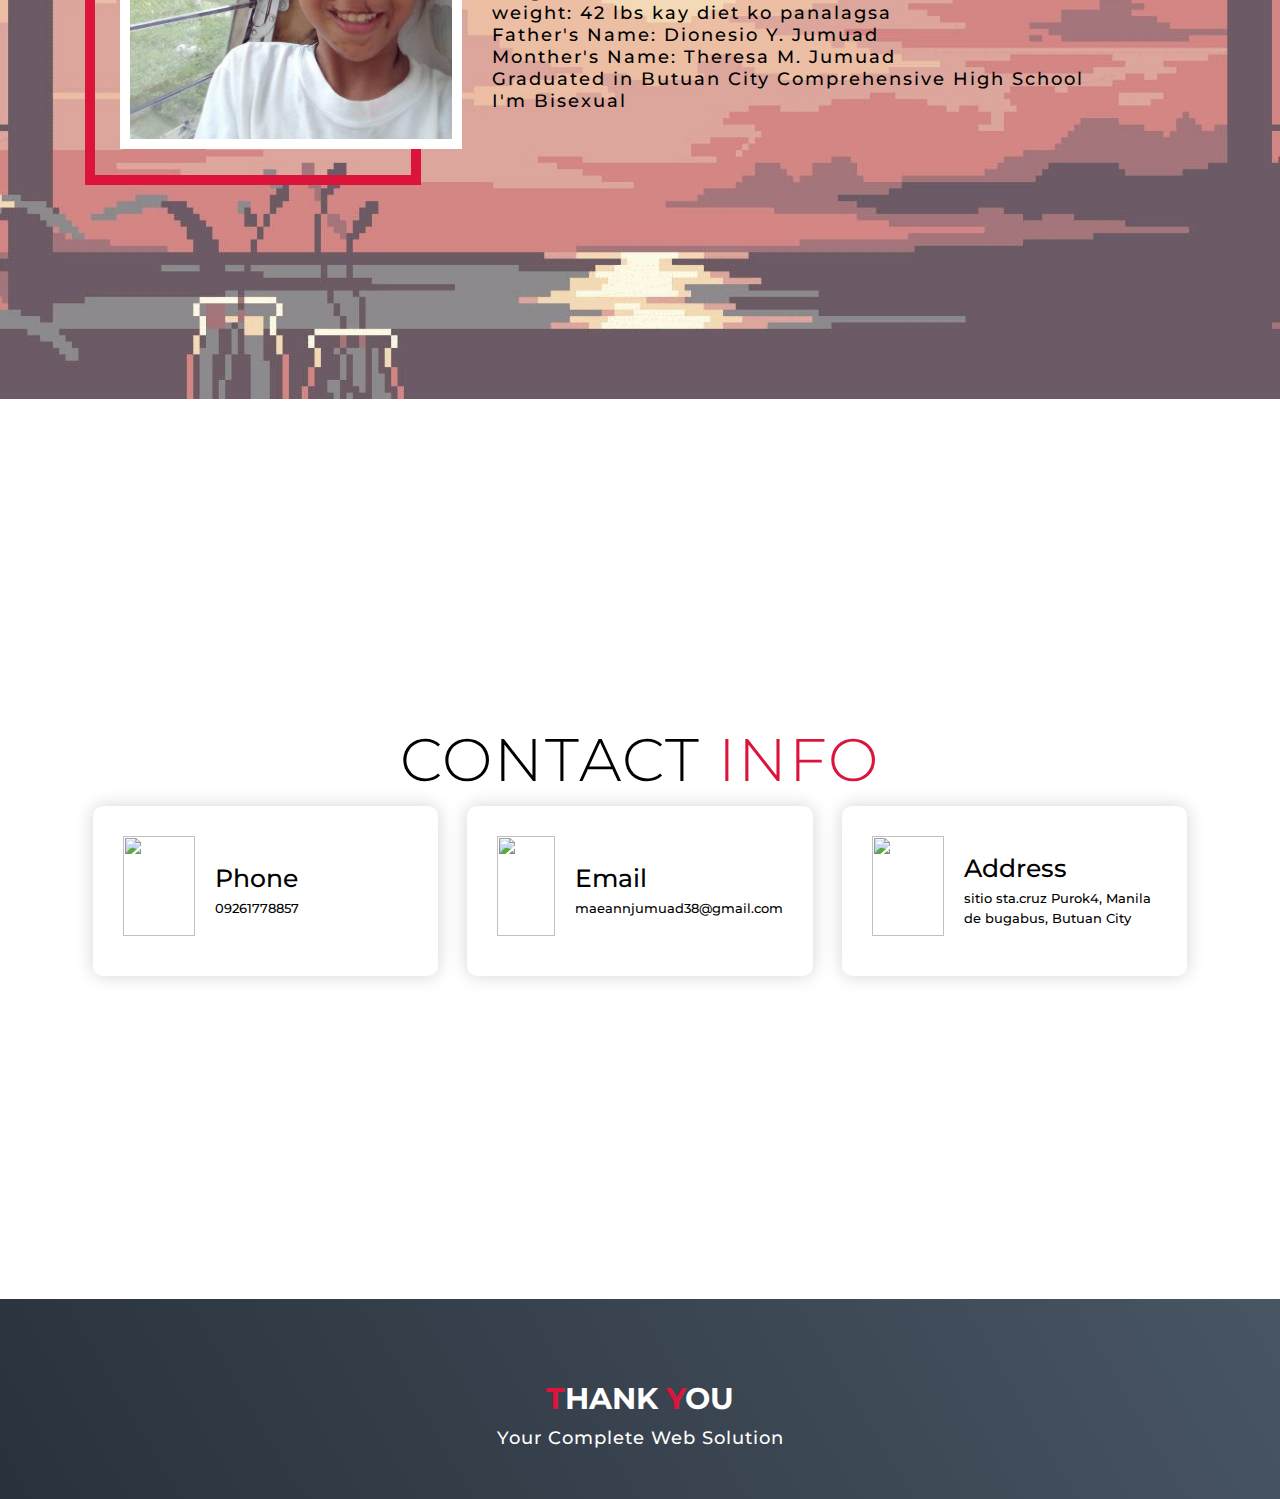
==== commit 262bf88b: "Update main.html" ====
--- a/main.html
+++ b/main.html
@@ -146,48 +146,93 @@
   <!-- End Projects Section -->
 
   <!-- Program Section -->
-
   <section id="program">
-  <div class="program container">
-      <div class="program-top">
-        <h1 class="section-title">Pro<span>gra</span>mming</h1>
-        
-      </div>
-    
-        <div class="program-item">
-          
-          <h2>ACTIVITY 1</h2>
-         <h2><p><b><a href="https://www.onlinegdb.com/edit/Tz20dNAfd" target="_blank">This is the link of activity1</a></b></p></h2><br>
-
-         <h2>ACTIVITY 2</h2>
-         <h2><p><b><a href="https://www.onlinegdb.com/edit/wxyeNb_6n" target="_blank">This is the link of activity2</a></b></p></h2><br>
-
-         <h2>ACTIVITY 3</h2>
-         <h2><p><b><a href="https://www.onlinegdb.com/edit/lGy5sH1eR" target="_blank">This is the link of activity3</a></b></p></h2><br>
-</div>
-        <div class="program-item">
-          <h2>ACTIVITY 4</h2>
-         <h2><p><b><a href="https://www.onlinegdb.com/edit/YywcbQeEU" target="_blank">This is the link of activity4</a></b></p></h2><br>
-
-         <h2>ACTIVITY 5</h2>
-         <h2><p><b><a href="https://www.onlinegdb.com/edit/jb-SC0AEr" target="_blank">This is the link of activity5</a></b></p></h2><br>
-
-         <h2>ACTIVITY 6</h2>
-         <h2><p><b><a href="https://www.onlinegdb.com/edit/DbmBO_foH" target="_blank">This is the link of activity6</a></b></p></h2><br>
-          
-        </div>
-
-        </div>
-      </div>
-    </div>
-  </section>
-
-  </section>
-
-
-
-
-<!-- End Program Section -->
+    <div class="program container">
+      <div class="program-header">
+        <h1 class="section-title">Recent <span>Projects</span></h1>
+      </div>
+      <div class="all-program">
+        <div class="program-item">
+          <div class="program-info">
+            <h1>Activity 1</h1>
+            <img src="activity1.jpg" alt="img">
+          </div>
+            <div class="program-info">
+               <h1>Result</h1>
+           <img src="result1.jpg" alt="img">
+       </div>
+        </div>
+        <div class="program-item">
+          <div class="program-info">
+            <h1>Activity 2</h1>
+            <img src="2..png" alt="img">
+          </div>
+
+          <div class="program-info">
+            <h1>Result</h1>
+            <img src="result2..jpg" alt="img">
+          </div>
+        </div>
+        <div class="program-item">
+          <div class="program-info">
+            <h1>Activity 3</h1>
+            <img src="activity3.png" alt="img">
+          </div>
+
+          <div class="program-info">
+            <h1>Result</h1>
+            <img src="result3..jpg" alt="img">
+          </div>
+        </div>
+        <div class="program-item">
+          <div class="program-info">
+            <h1>Activity 4</h1>
+            <img src="activity4..jpg" alt="img">
+          </div>
+
+          <div class="program-info">
+            <h1>Result</h1>
+            <img src="result4..jpg" alt="img">
+          </div>
+        </div>
+        <div class="program-item">
+          <div class="program-info">
+            <h1>Activity 5</h1>
+            <img src="activity5..jpg" alt="img">
+          </div>
+
+          <div class="program-info">
+            <h1>Result</h1>
+            <img src="result5..jpg" alt="img">
+          </div>
+        </div>
+         <div class="program-item">
+          <div class="program-info">
+            <h1>Activity 6</h1>
+            <img src="activity6..jpg" alt="img">
+          </div>
+
+          <div class="program-info">
+            <h1>Result</h1>
+            <img src="result6..jpg" alt="img">
+          </div>
+        </div>
+         <div class="program-item">
+          <div class="program-info">
+            <h1>Activity 7</h1>
+            <img src="activity7..jpg" alt="img">
+          </div>
+
+          <div class="program-info">
+            <h1>Result</h1>
+            <img src="result7..jpg" alt="img">
+          </div>
+        </div>
+        </div>
+      </div>
+    </div>
+  </section>
+  <!-- End Program Section -->
 
 
   <!-- About Section -->
--- a/style.css
+++ b/style.css
@@ -1,3 +1,4 @@
+@import 'https://fonts.googleapis.com/css?family=Montserrat:300, 400, 700&display=swap';
 @import 'https://fonts.googleapis.com/css?family=Montserrat:300, 400, 700&display=swap';
 * {
 	padding: 0;
@@ -471,76 +472,79 @@
 }
 /* End About Section */
 
-/* Program Section */
-#program {
-	background-image: url(end.GIF);
-	background-size: cover;
-	background-position: top center;
-	position: relative;
-	z-index: 1;
-}
+/* Program section */
 #program .program {
 	flex-direction: column;
-	text-align: center;
-	max-width: 1500px;
+	max-width: 1200px;
 	margin: 0 auto;
 	padding: 100px 0;
 }
-#program .program-top {
-	max-width: 500px;
-	margin: 0 auto;
-}
-#program .program-bottom {
-	display: flex;
-	align-items: center;
-	justify-content: center;
-	flex-wrap: wrap;
-	margin-top: 50px;
+#program .program-header h1 {
+	margin-bottom: 50px;
+}
+#program .all-program {
+	display: flex;
+	align-items: center;
+	justify-content: center;
+	flex-direction: column;
 }
 #program .program-item {
-	flex-basis: 150%;
+	display: flex;
+	align-items: center;
+	justify-content: center;
+	flex-direction: column;
+	width: 80%;
+	margin: 20px auto;
+	overflow: hidden;
+	border-radius: 10px;
+}
+#program .program-info {
+	padding: 40px;
+	flex-basis: 60%;
+	height: 200%;
 	display: flex;
 	align-items: flex-start;
 	justify-content: center;
 	flex-direction: column;
-	padding: 90px;
-	border-radius: 40px;
-	background-image: url(pixel.jpg);
-	background-size: cover;
-	margin: 30px 15%;
-	position: relative;
-	z-index: 4;
+	background-image: linear-gradient(60deg, #29323c 0%, #485563 100%);
+	color: white;
+}
+#program .program-info h1 {
+	font-size: 4rem;
+	font-weight: 500;
+}
+#program .program-info h2 {
+	font-size: 1.8rem;
+	font-weight: 500;
+	margin-top: 10px;
+}
+#program .program-info p {
+	color: white;
+}
+#program .program-img {
+	flex-basis: 50%;
+	height: 300px;
 	overflow: hidden;
-}
-#program .program-item::after {
+	position: relative;
+}
+#program .program-img:after {
 	content: '';
 	position: absolute;
 	left: 0;
 	top: 0;
-	height: 100%;
-	width: 100%;
-	background-image: linear-gradient(60deg, #29323c 0%, #485563 100%);
-	opacity: 0.9;
-	z-index: -1;
-}
-#program .program-bottom .icon {
-	height: 80px;
-	width: 80px;
-	margin-bottom: 20px;
-}
-#program .program-item h2 {
-	font-size: 2rem;
-	color: white;
-	margin-bottom: 10px;
-	text-transform: uppercase;
-}
-#program .program-item p {
-	color: white;
-	text-align: left;
-}
-/* End Program Section */
-
-
+	height: 200%;
+	width: 200%;
+	
+	opacity: 0.7;
+}
+#program .program-img img {
+	transition: 0.3s ease transform;
+}
+#program .program-item:hover .program-img img {
+	transform: scale(1.1);
+}
+
+/* End Projects section */
 
 
 
@@ -800,6 +804,4 @@
 {
   box-sizing: border-box;
 }
-
-
-/* End  Media Query For Desktop */+/* End  Media Query For Desktop */
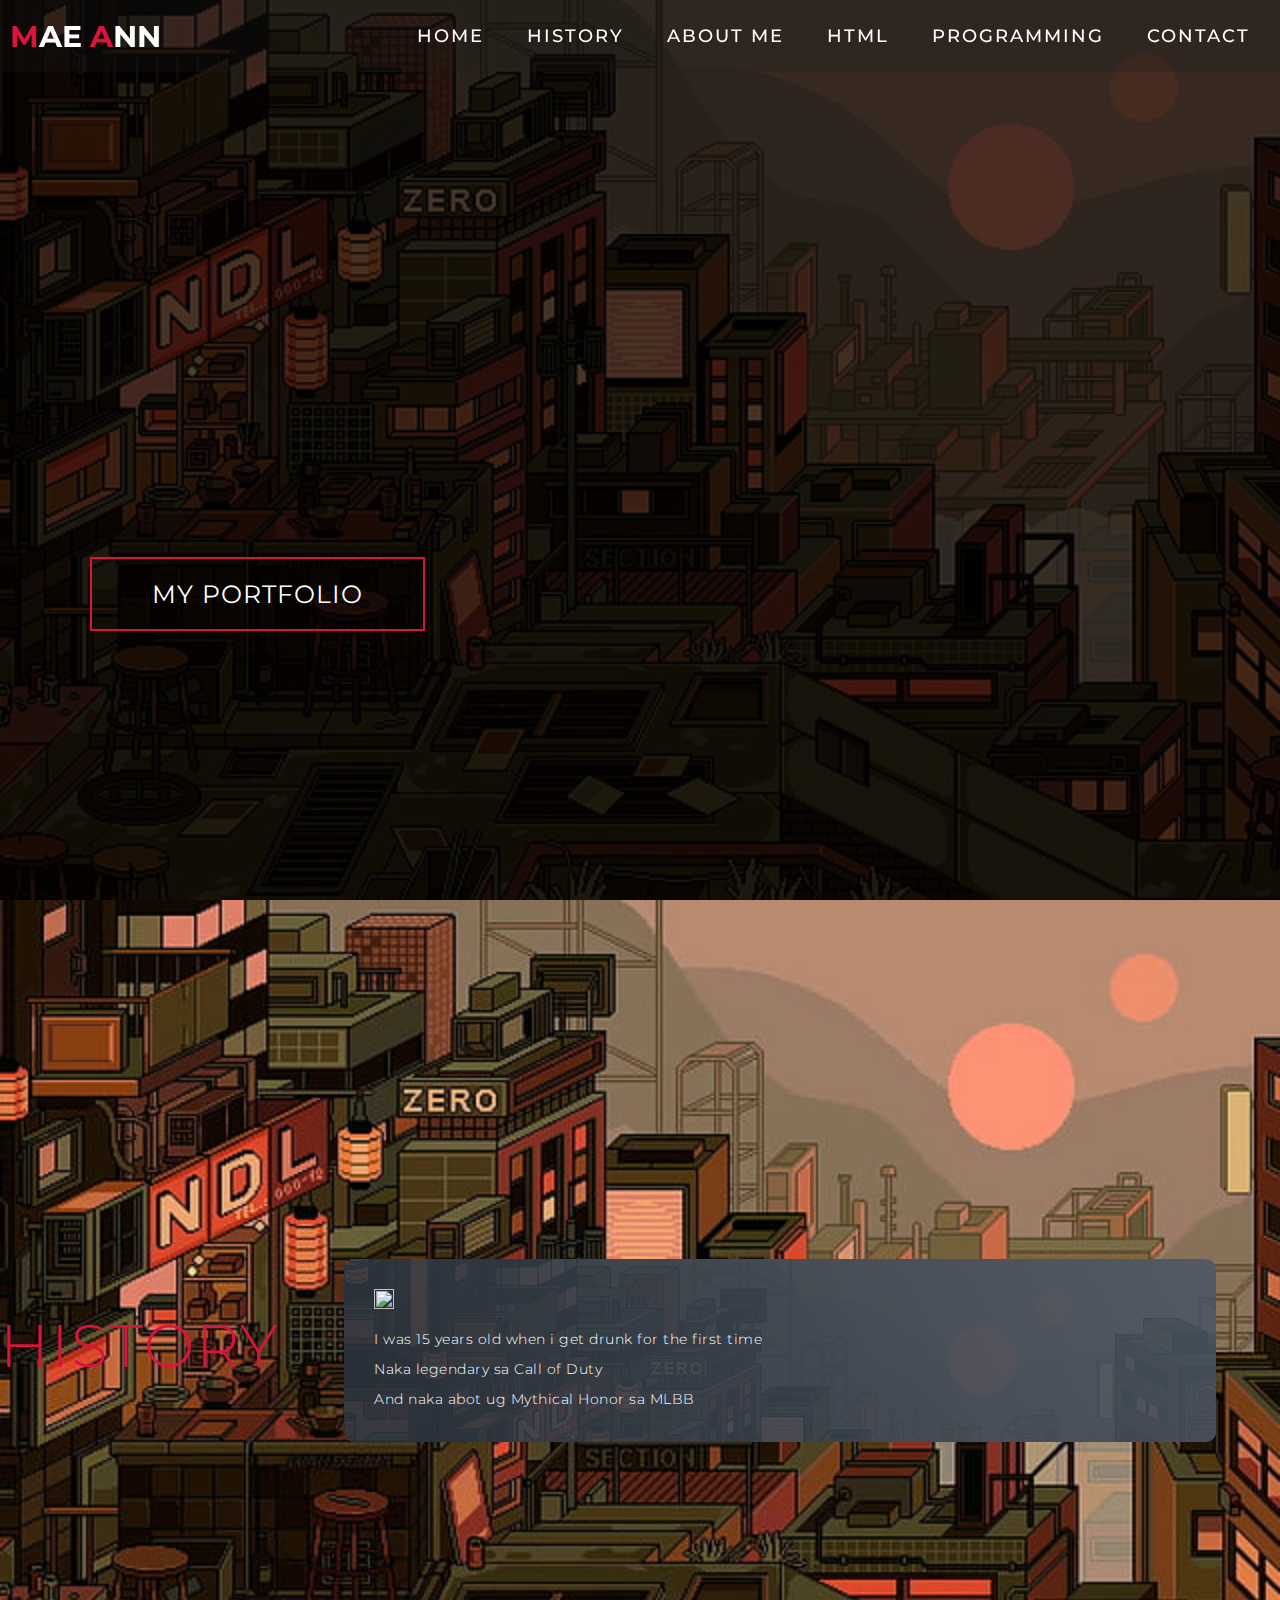
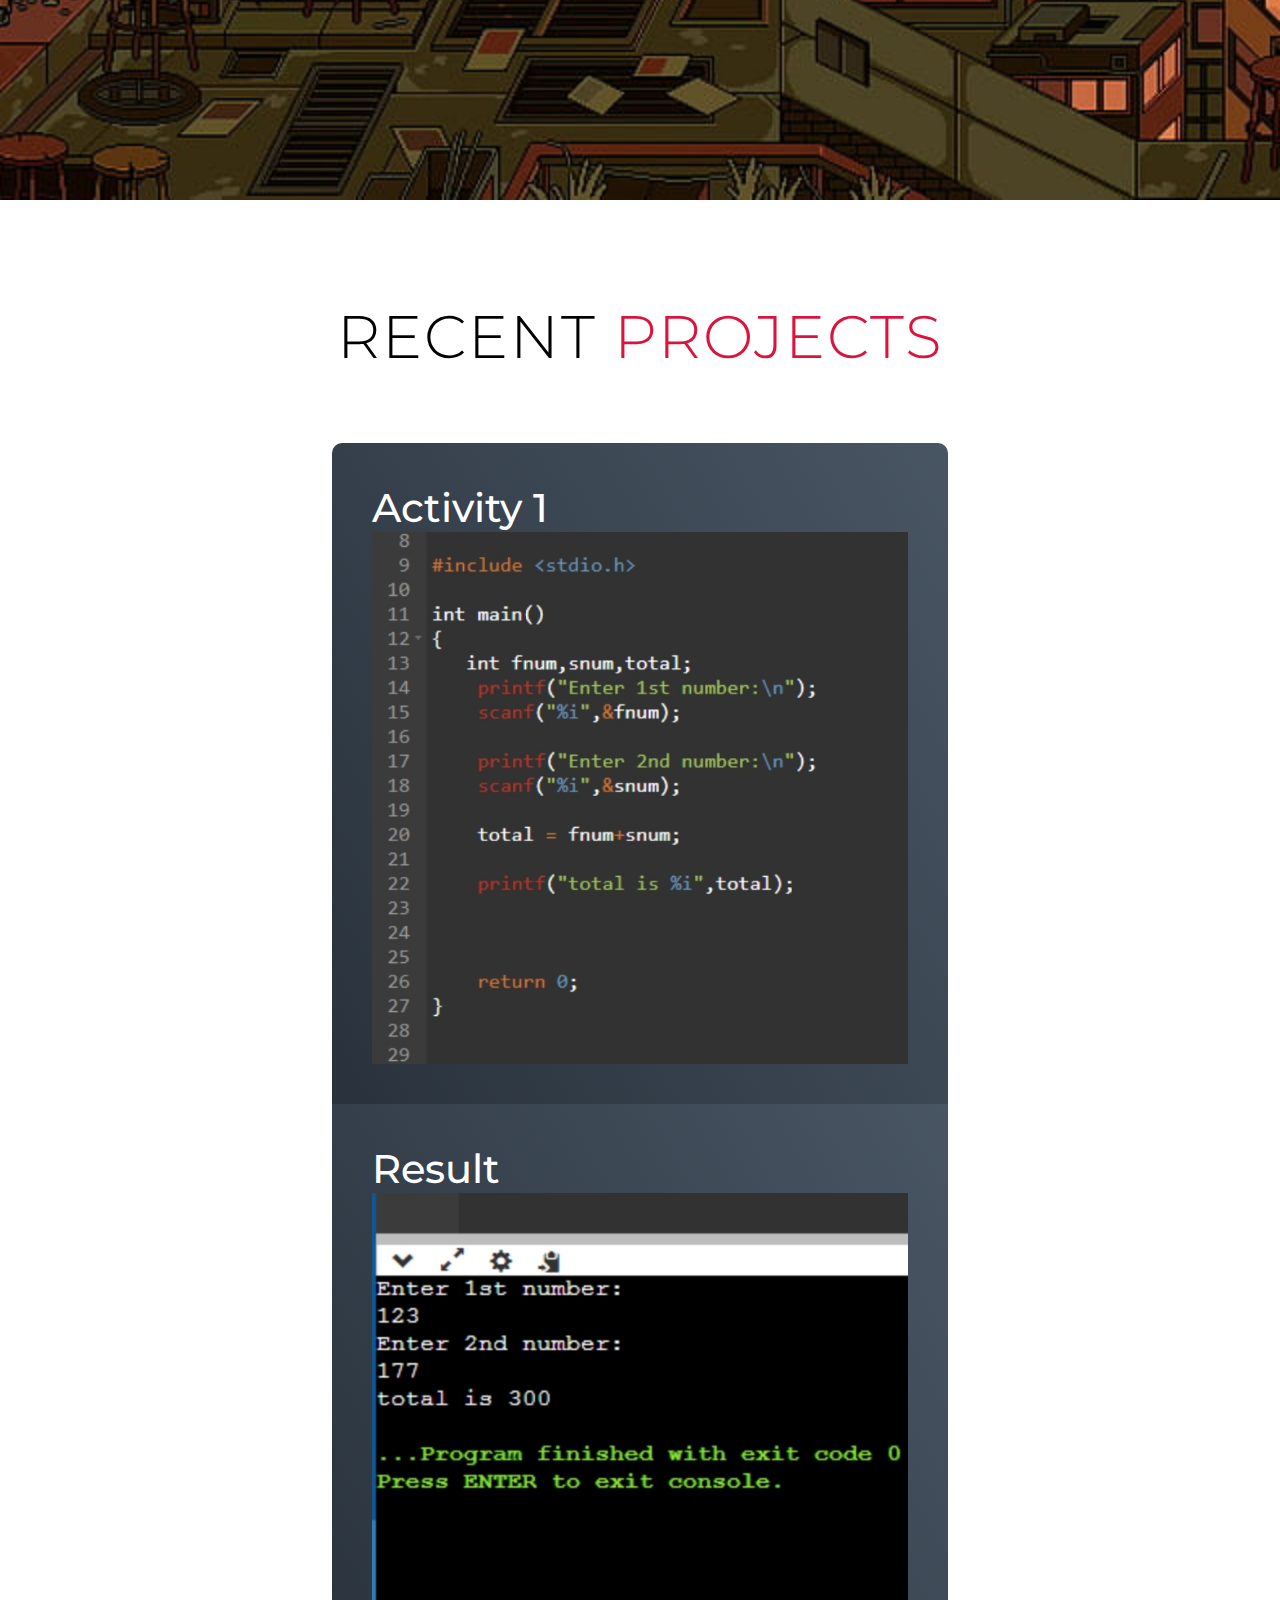
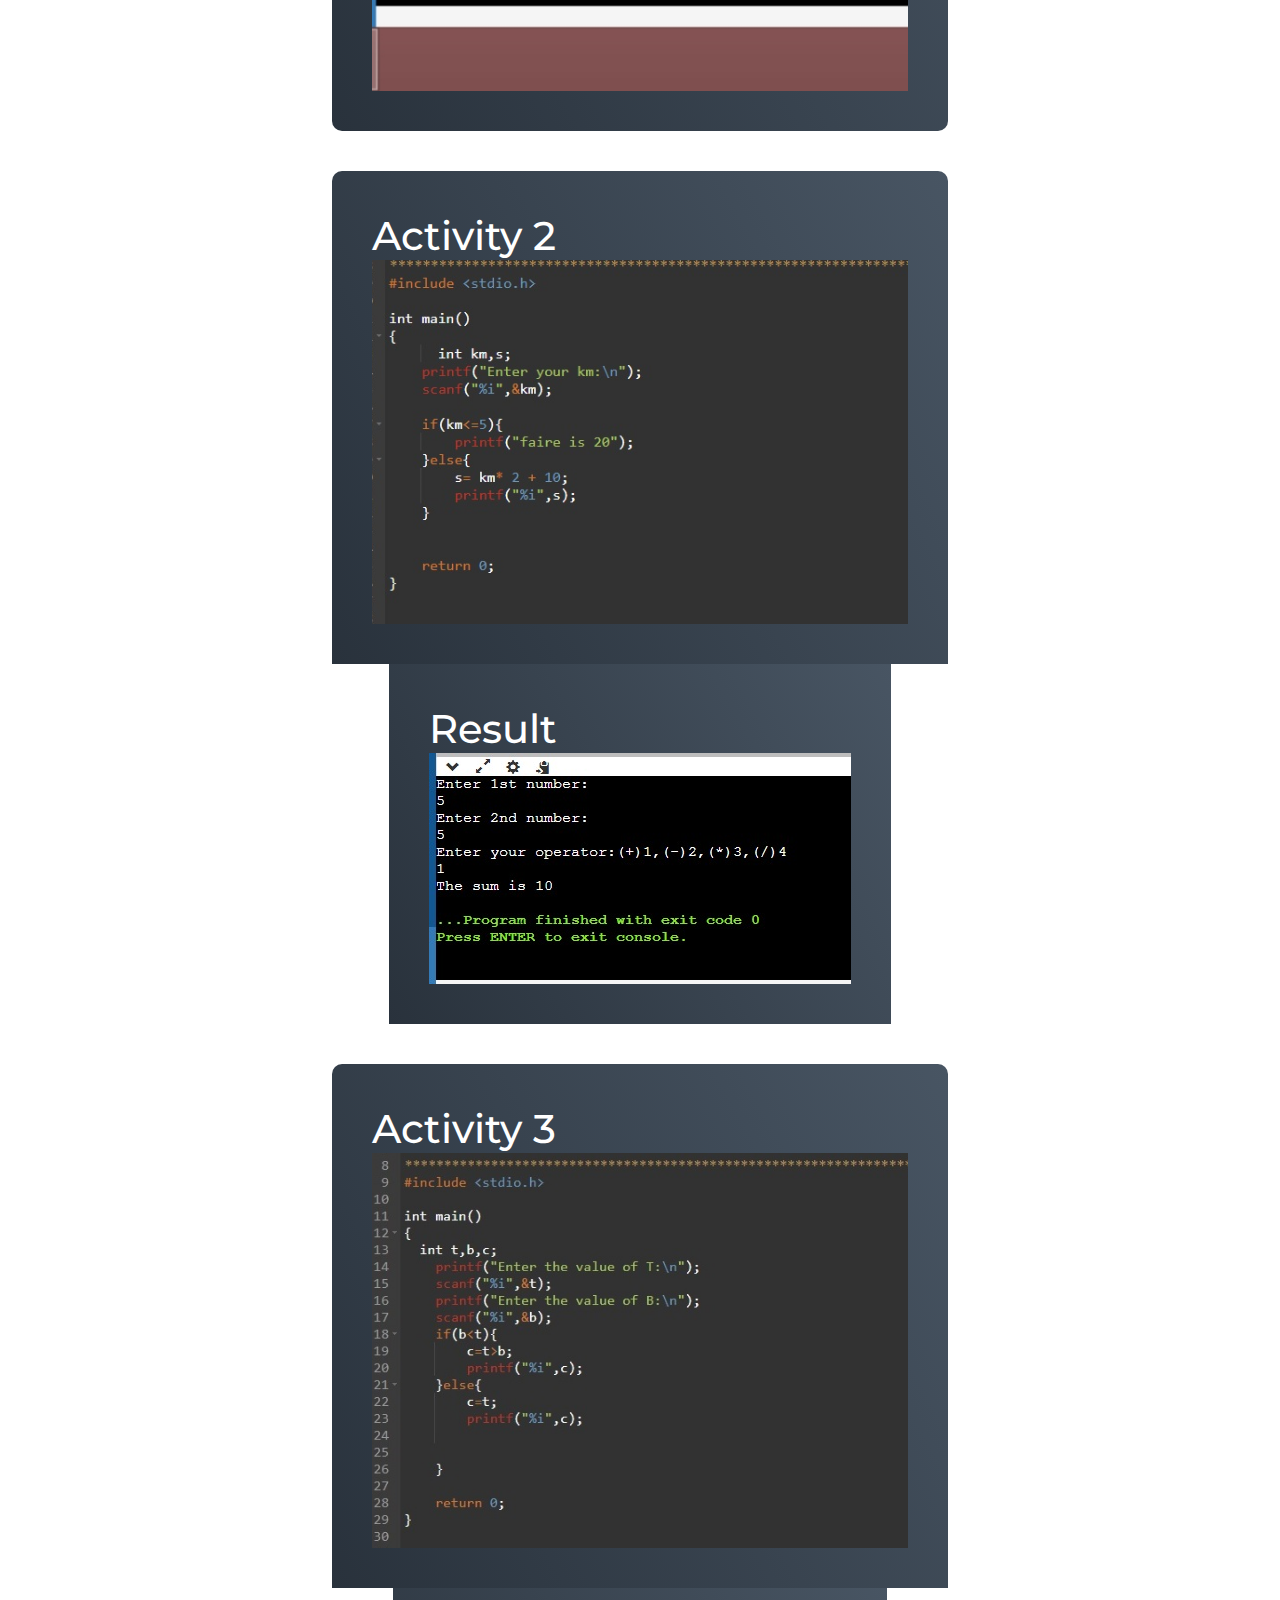
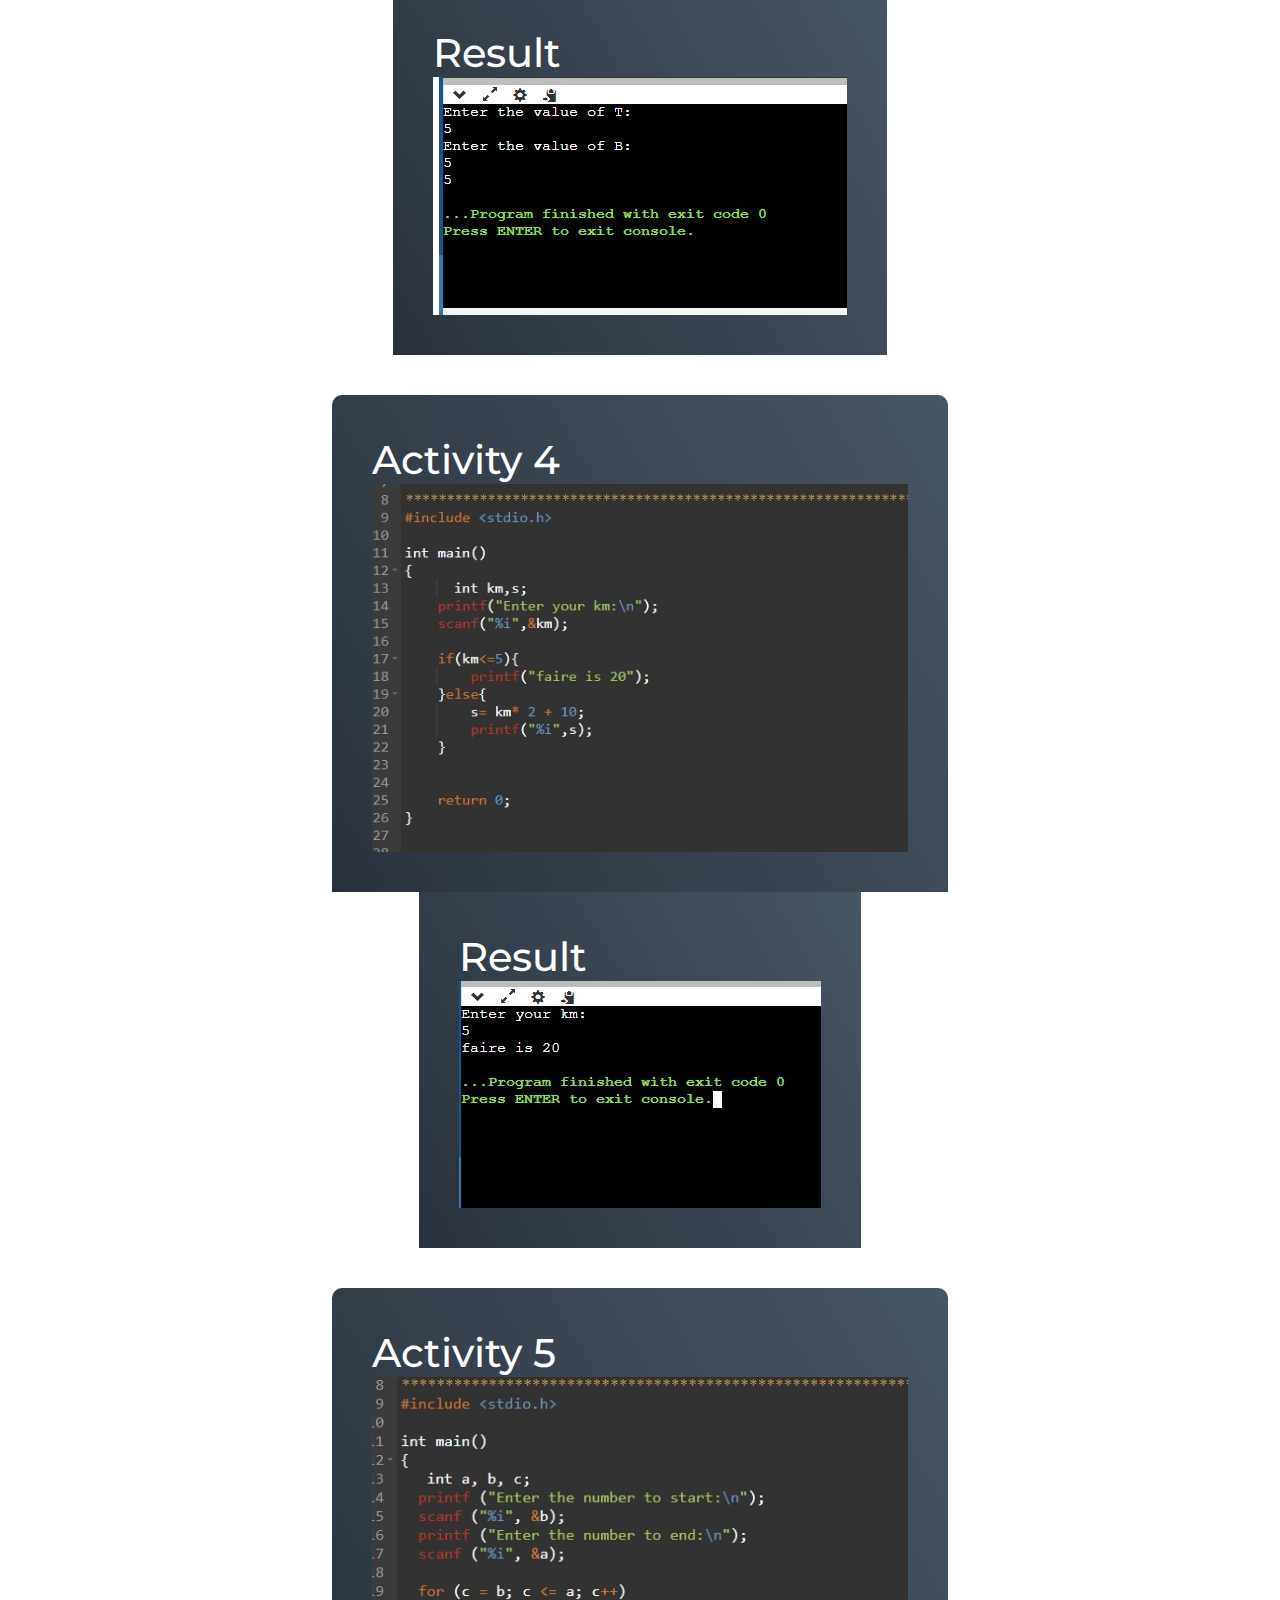
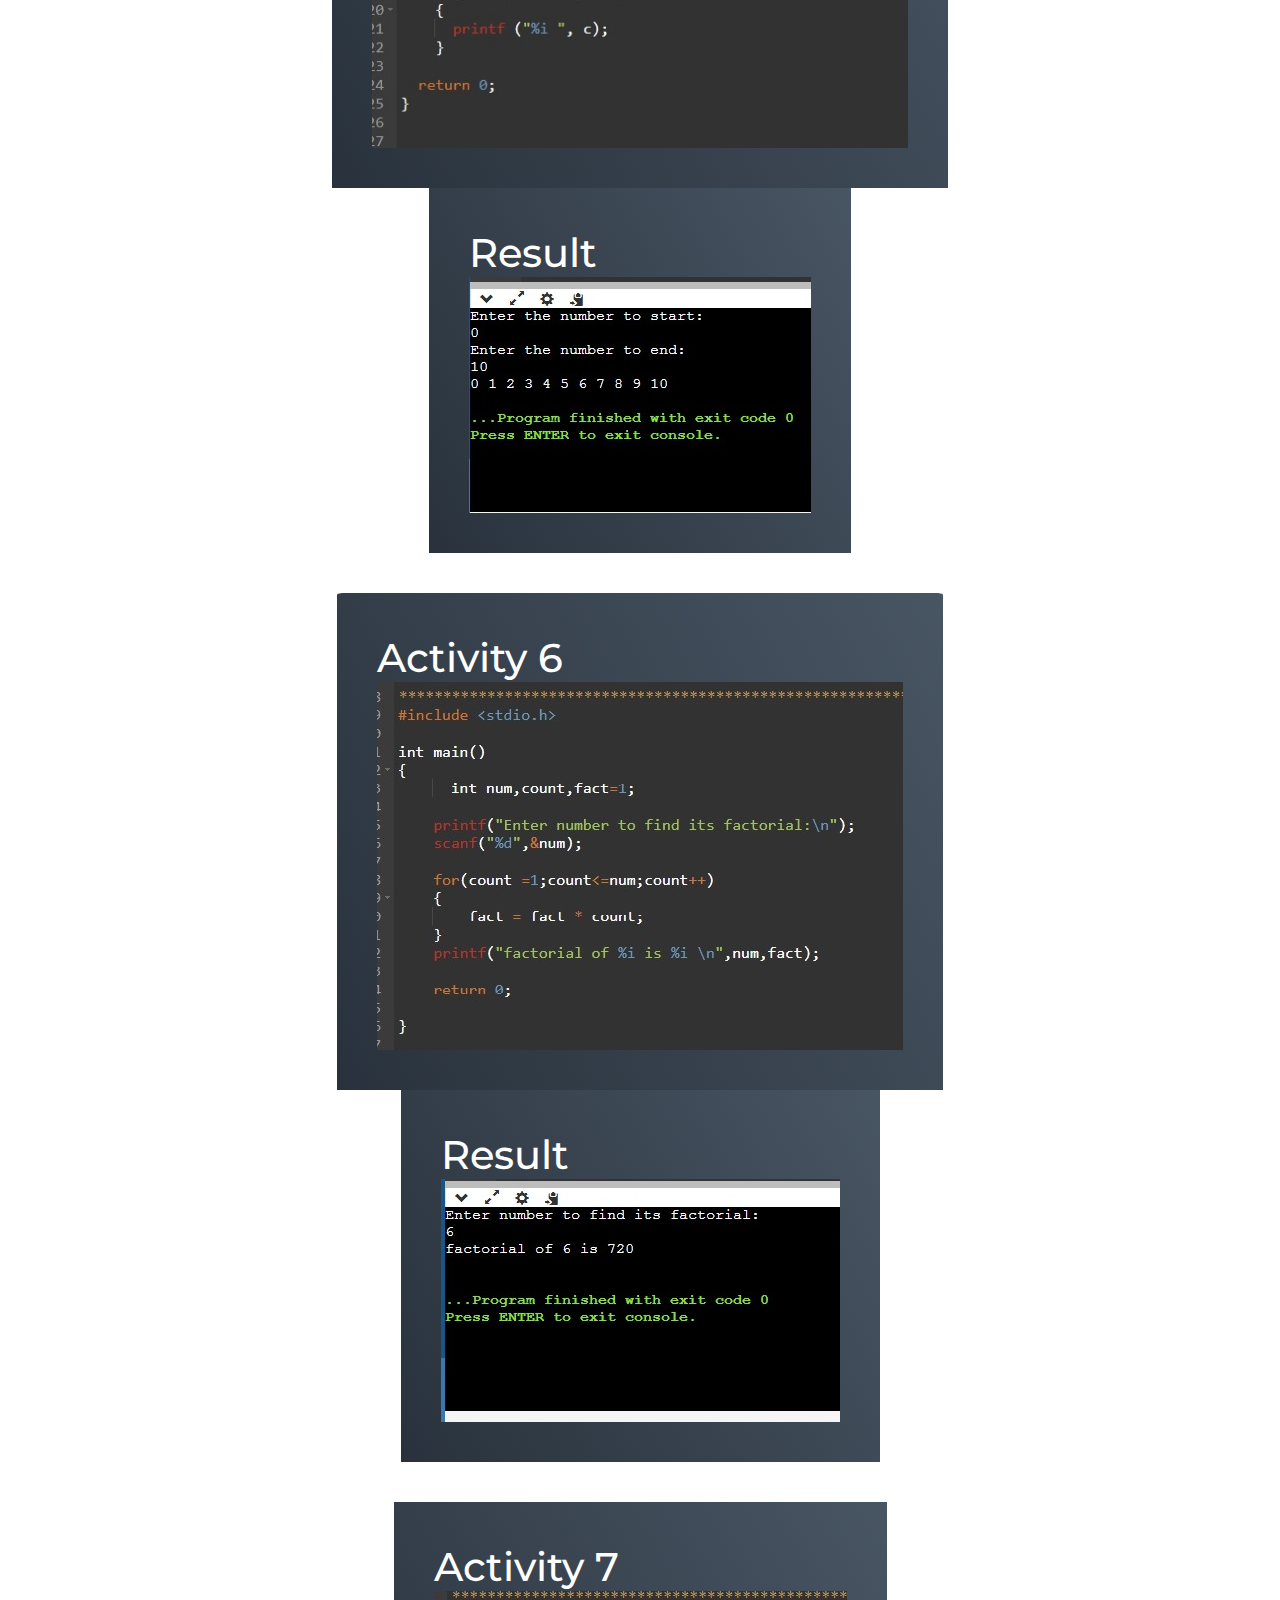
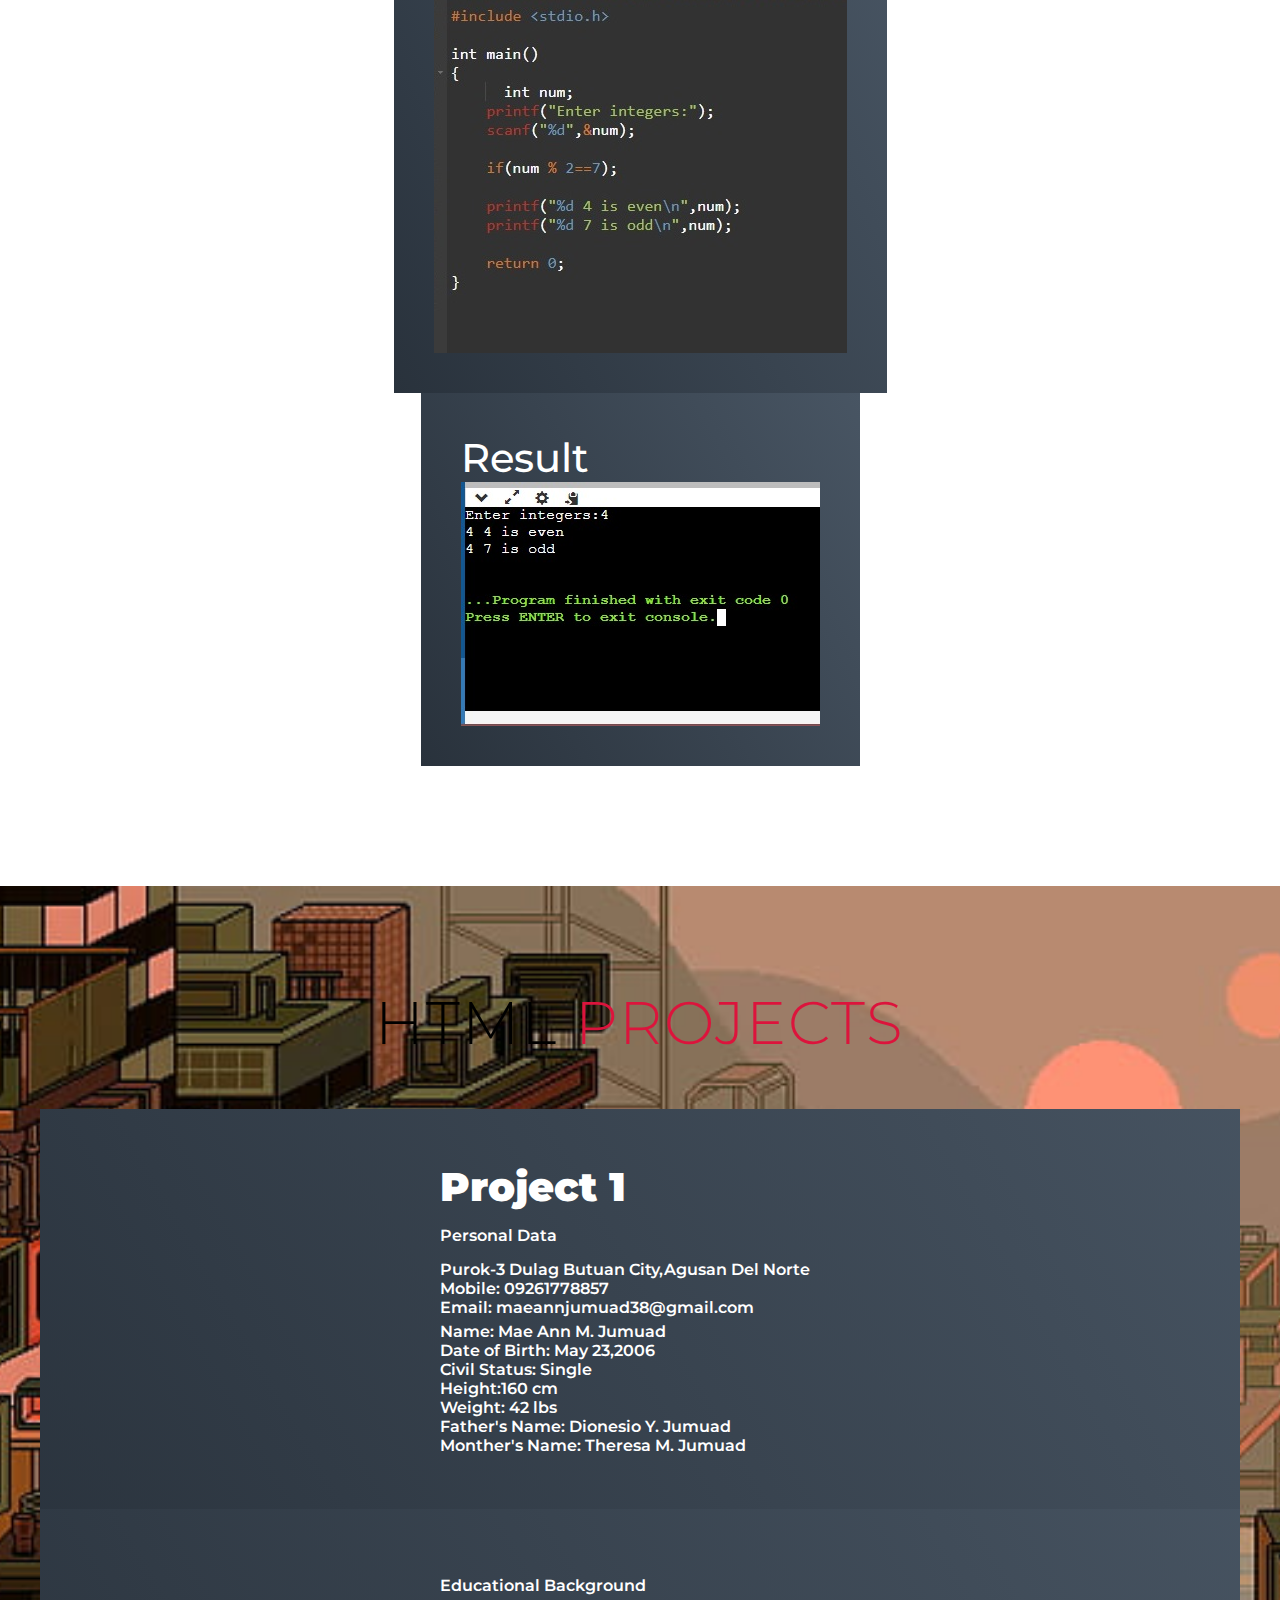
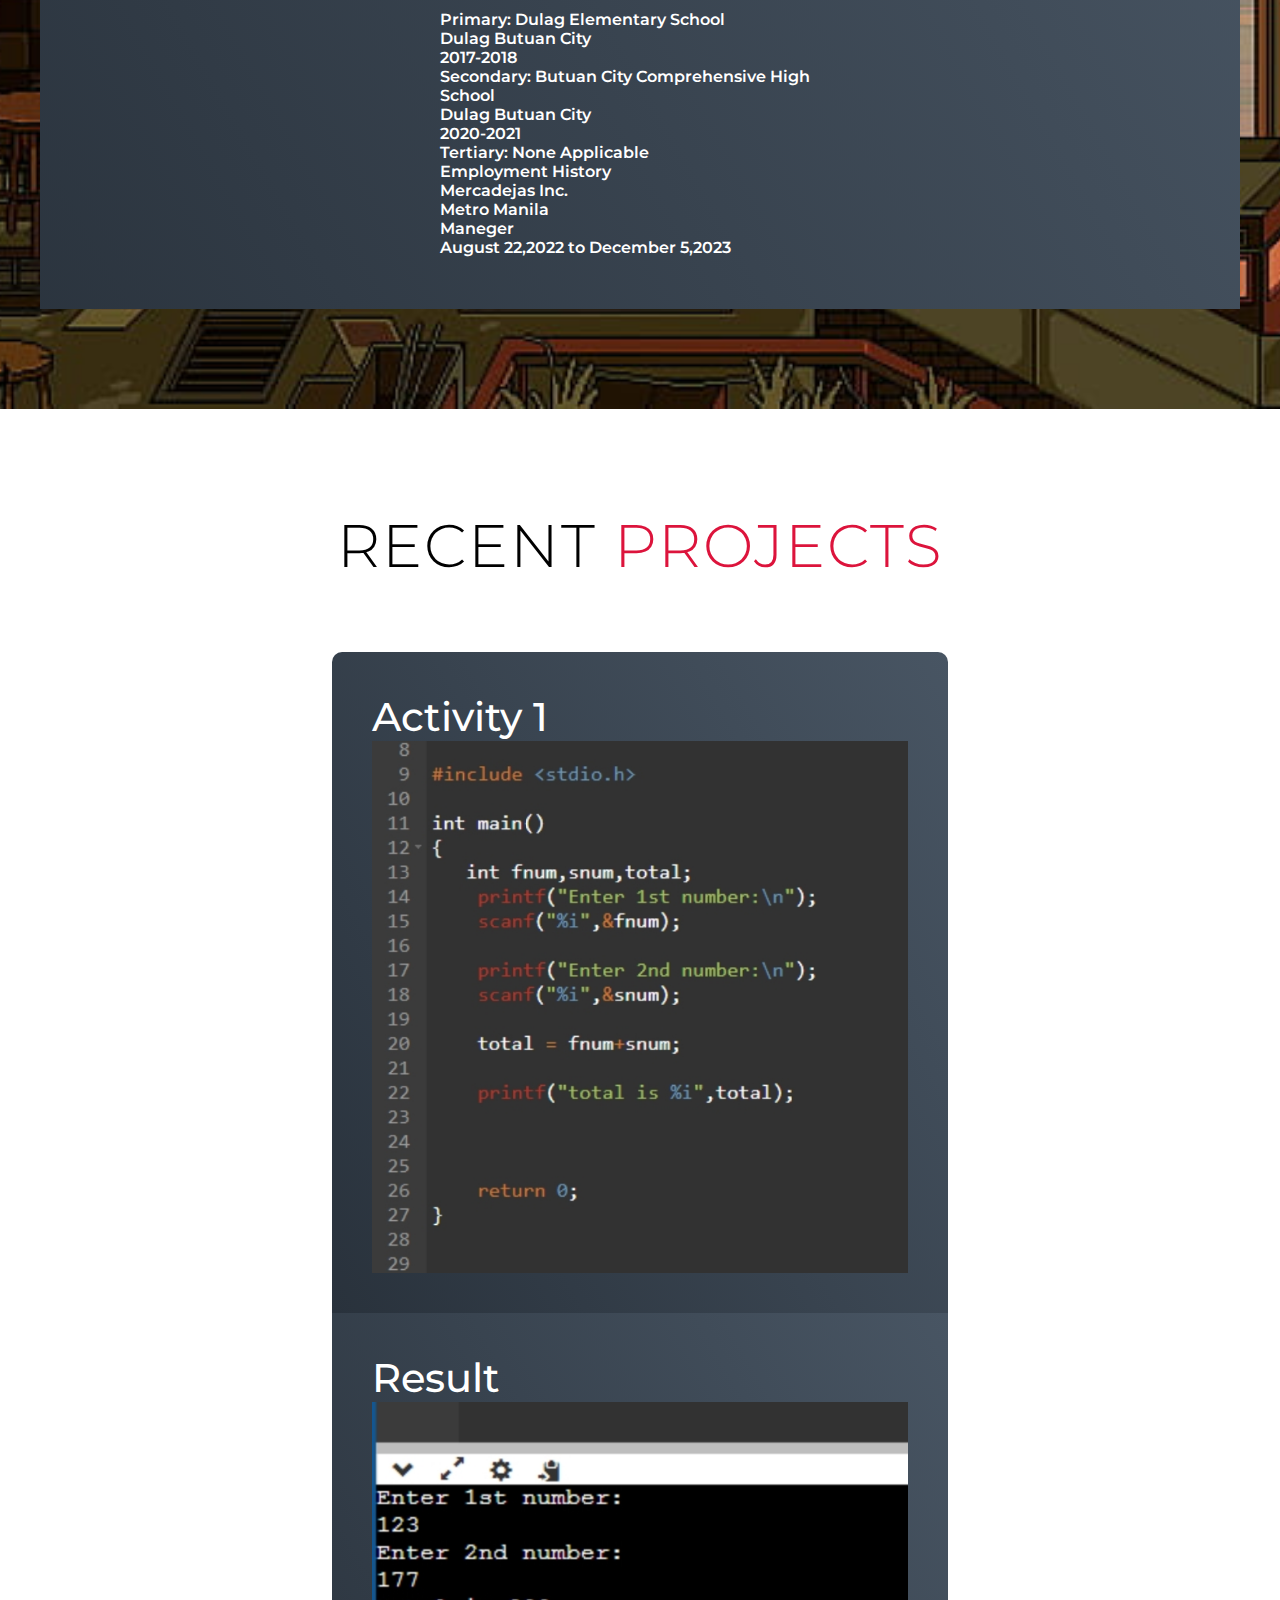
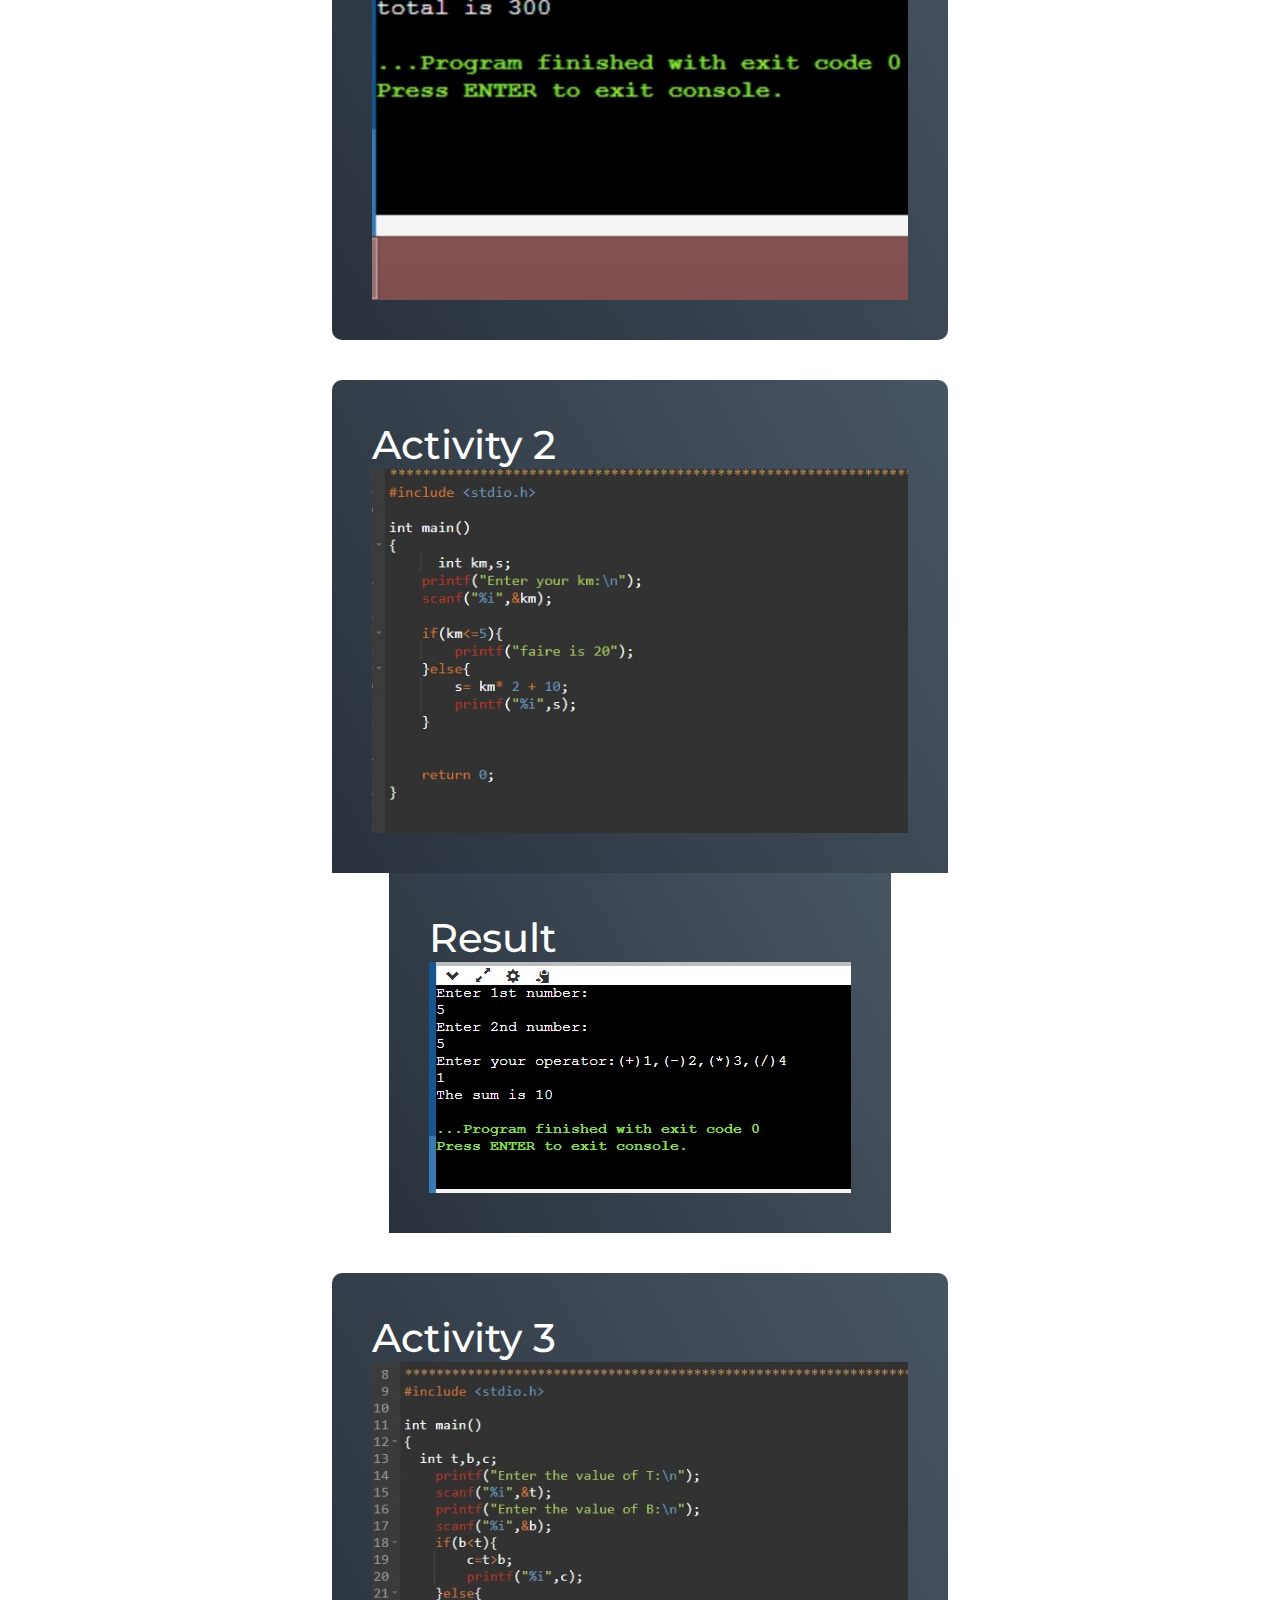
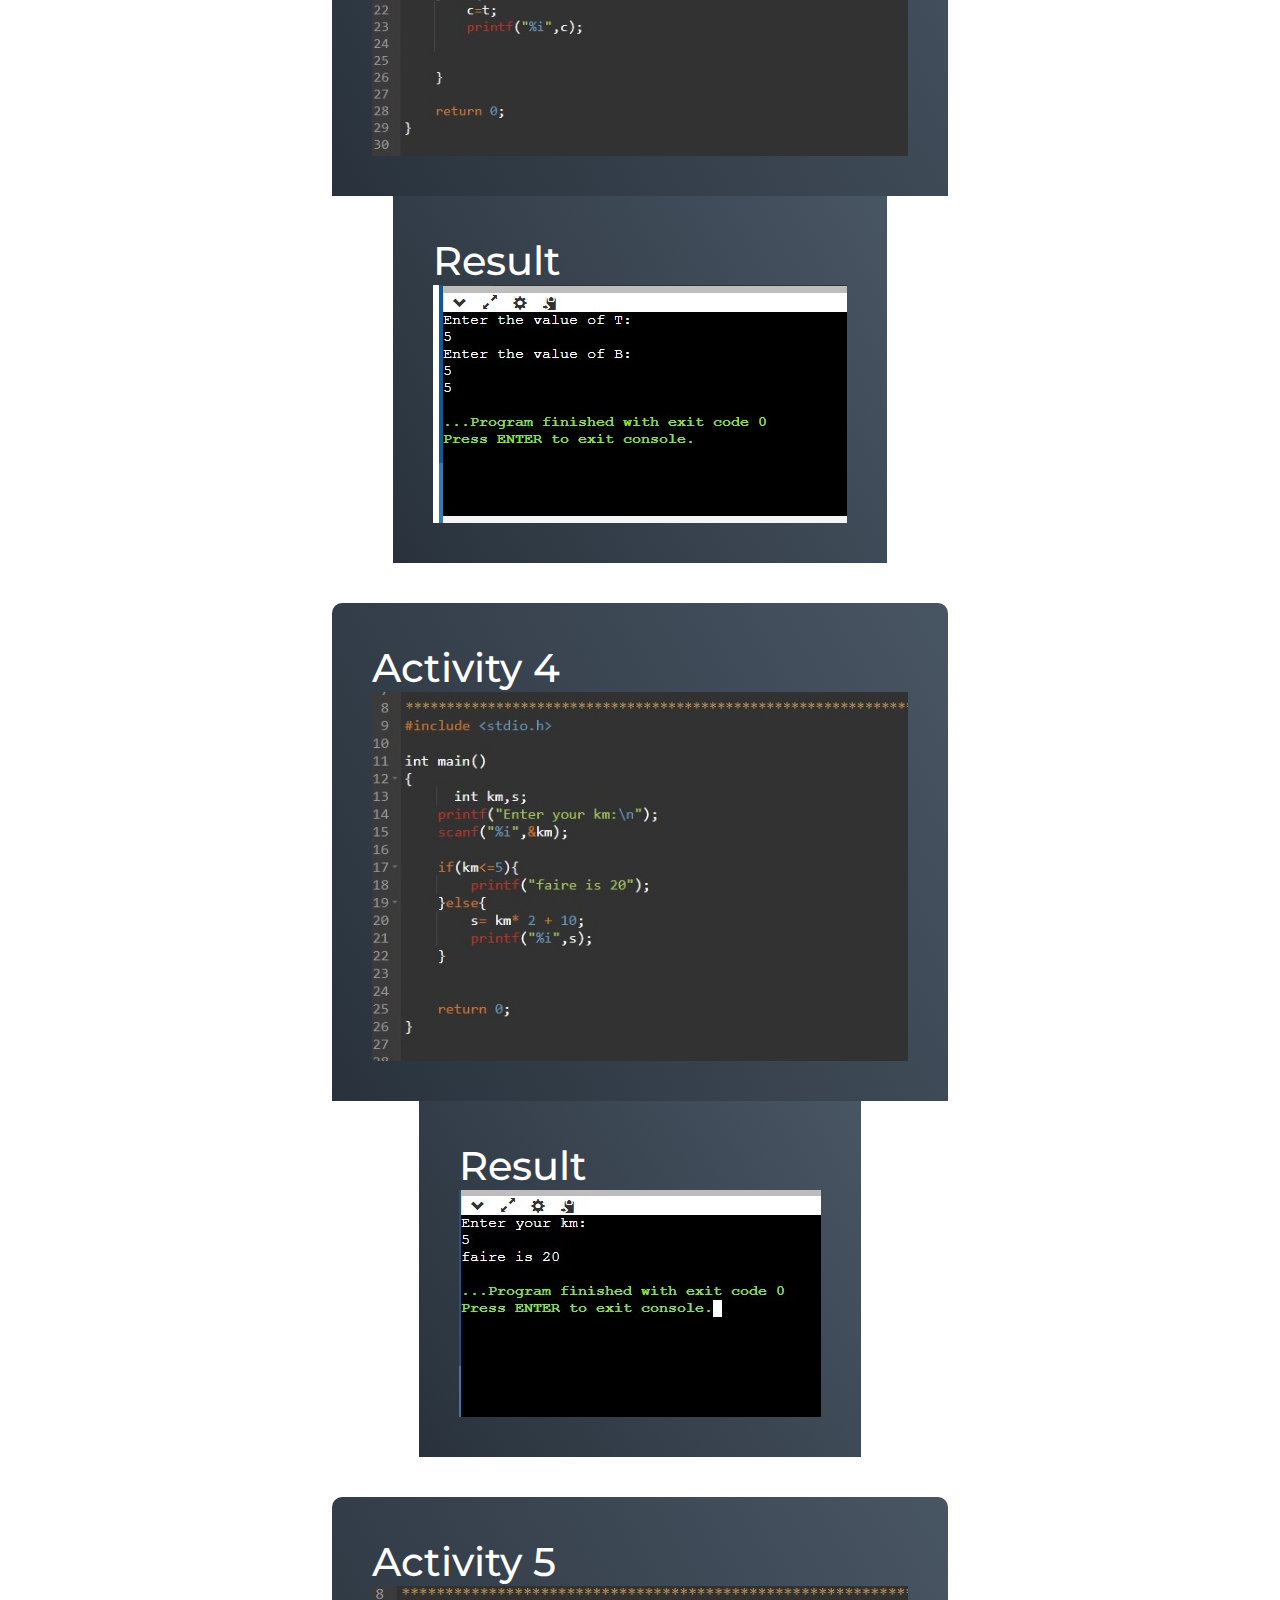
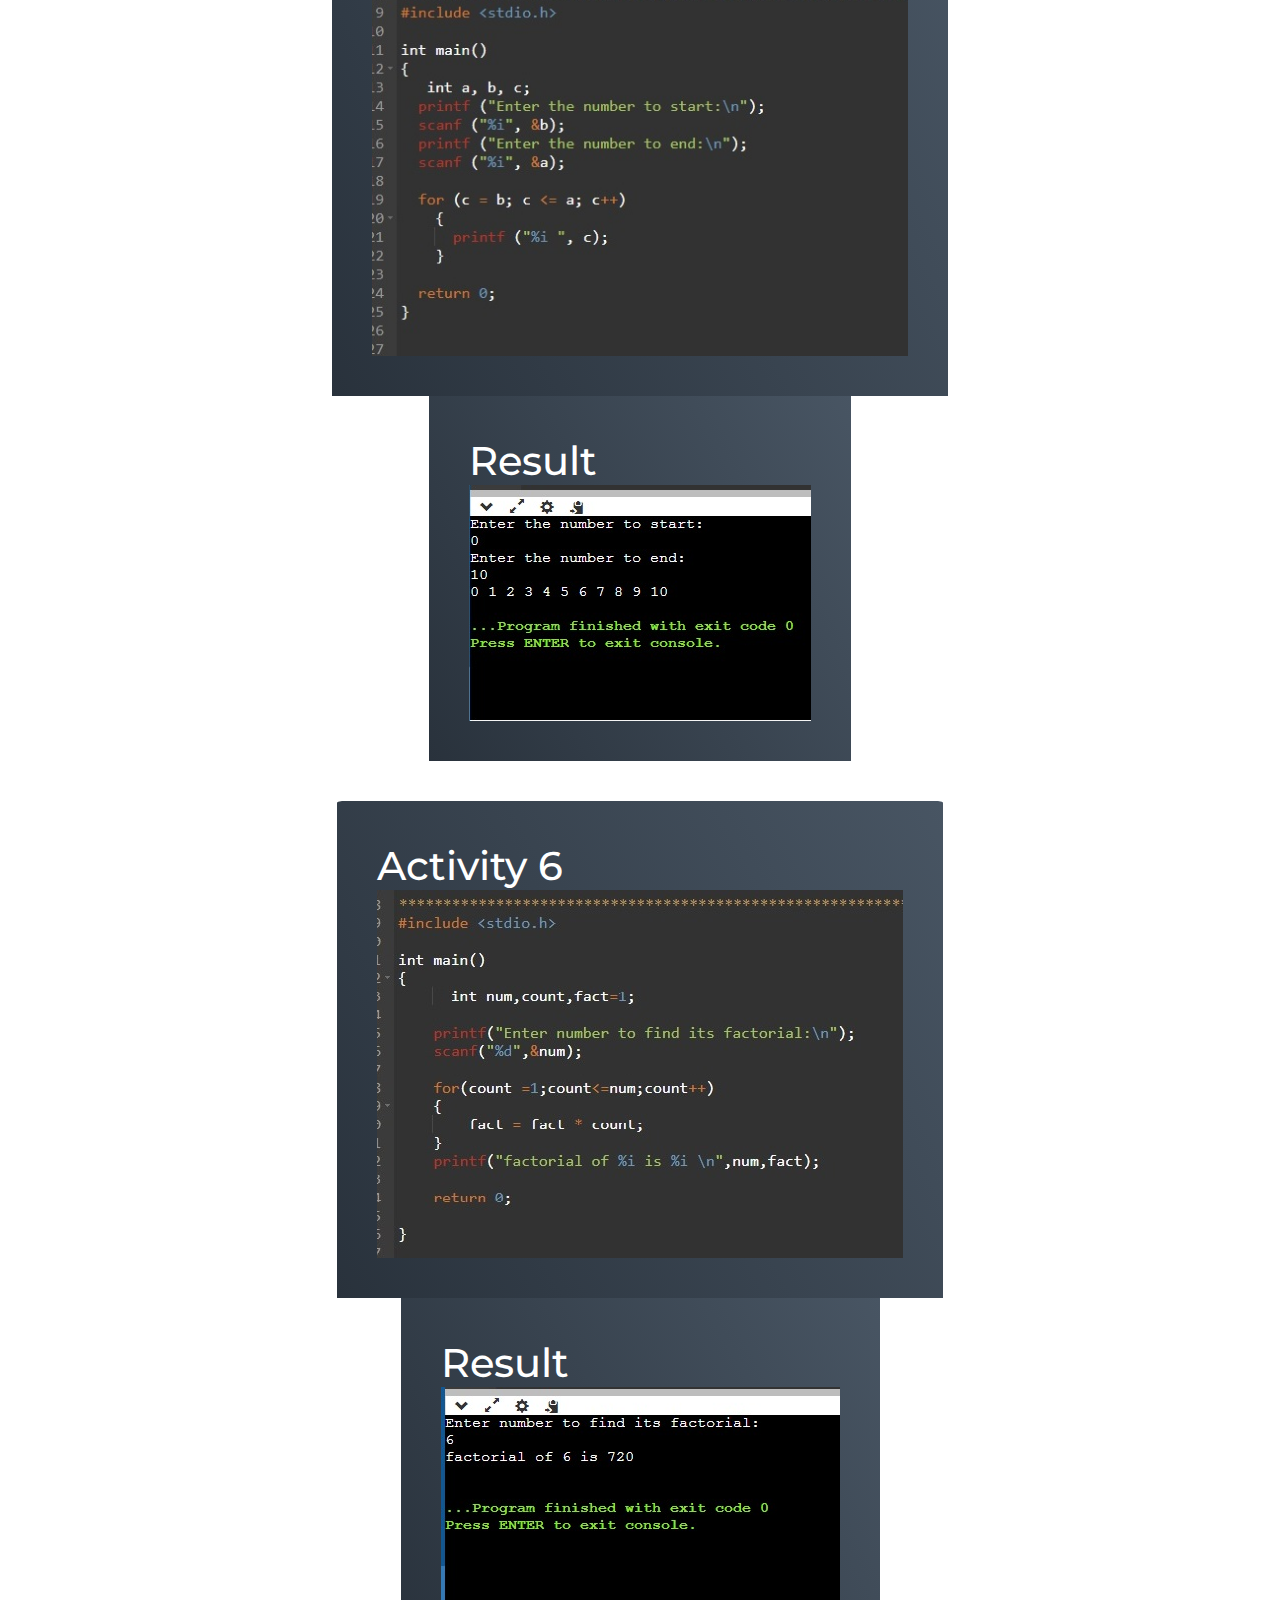
==== commit 339534e4: "Update main.html" ====
--- a/main.html
+++ b/main.html
@@ -73,6 +73,96 @@
     </div>
   </section>
   <!-- End Service Section -->
+  
+  <!-- Program Section -->
+  <section id="program">
+    <div class="program container">
+      <div class="program-header">
+        <h1 class="section-title">Recent <span>Projects</span></h1>
+      </div>
+      <div class="all-program">
+        <div class="program-item">
+          <div class="program-info">
+            <h1>Activity 1</h1>
+            <img src="activity1.jpg" alt="img">
+          </div>
+            <div class="program-info">
+               <h1>Result</h1>
+           <img src="result1.jpg" alt="img">
+       </div>
+        </div>
+        <div class="program-item">
+          <div class="program-info">
+            <h1>Activity 2</h1>
+            <img src="2..png" alt="img">
+          </div>
+
+          <div class="program-info">
+            <h1>Result</h1>
+            <img src="result2..jpg" alt="img">
+          </div>
+        </div>
+        <div class="program-item">
+          <div class="program-info">
+            <h1>Activity 3</h1>
+            <img src="activity3.png" alt="img">
+          </div>
+
+          <div class="program-info">
+            <h1>Result</h1>
+            <img src="result3..jpg" alt="img">
+          </div>
+        </div>
+        <div class="program-item">
+          <div class="program-info">
+            <h1>Activity 4</h1>
+            <img src="activity4..jpg" alt="img">
+          </div>
+
+          <div class="program-info">
+            <h1>Result</h1>
+            <img src="result4..jpg" alt="img">
+          </div>
+        </div>
+        <div class="program-item">
+          <div class="program-info">
+            <h1>Activity 5</h1>
+            <img src="activity5..jpg" alt="img">
+          </div>
+
+          <div class="program-info">
+            <h1>Result</h1>
+            <img src="result5..jpg" alt="img">
+          </div>
+        </div>
+         <div class="program-item">
+          <div class="program-info">
+            <h1>Activity 6</h1>
+            <img src="activity6..jpg" alt="img">
+          </div>
+
+          <div class="program-info">
+            <h1>Result</h1>
+            <img src="result6..jpg" alt="img">
+          </div>
+        </div>
+         <div class="program-item">
+          <div class="program-info">
+            <h1>Activity 7</h1>
+            <img src="activity7..jpg" alt="img">
+          </div>
+
+          <div class="program-info">
+            <h1>Result</h1>
+            <img src="result7..jpg" alt="img">
+          </div>
+        </div>
+        </div>
+      </div>
+    </div>
+  </section>
+  <!-- End Program Section -->
+
   <!-- Projects Section -->
   <section id="projects">
     <div class="projects container">
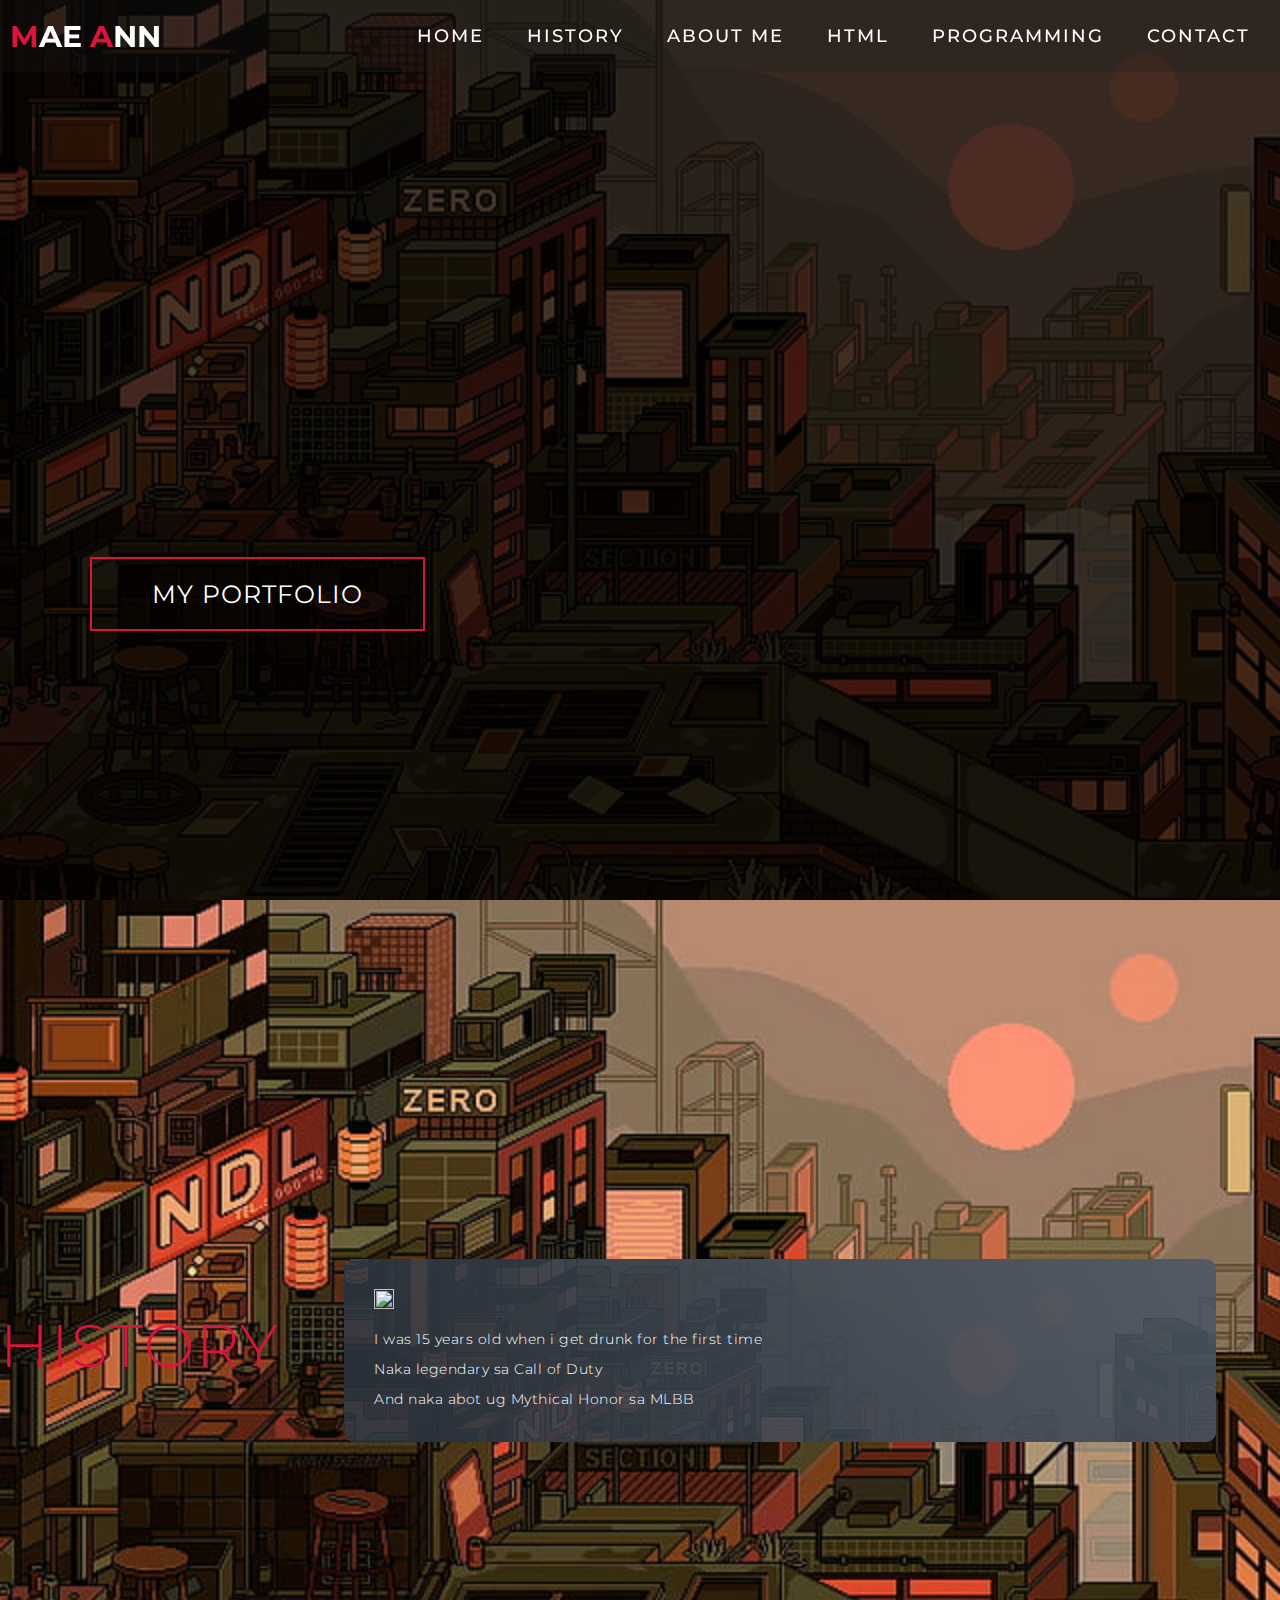
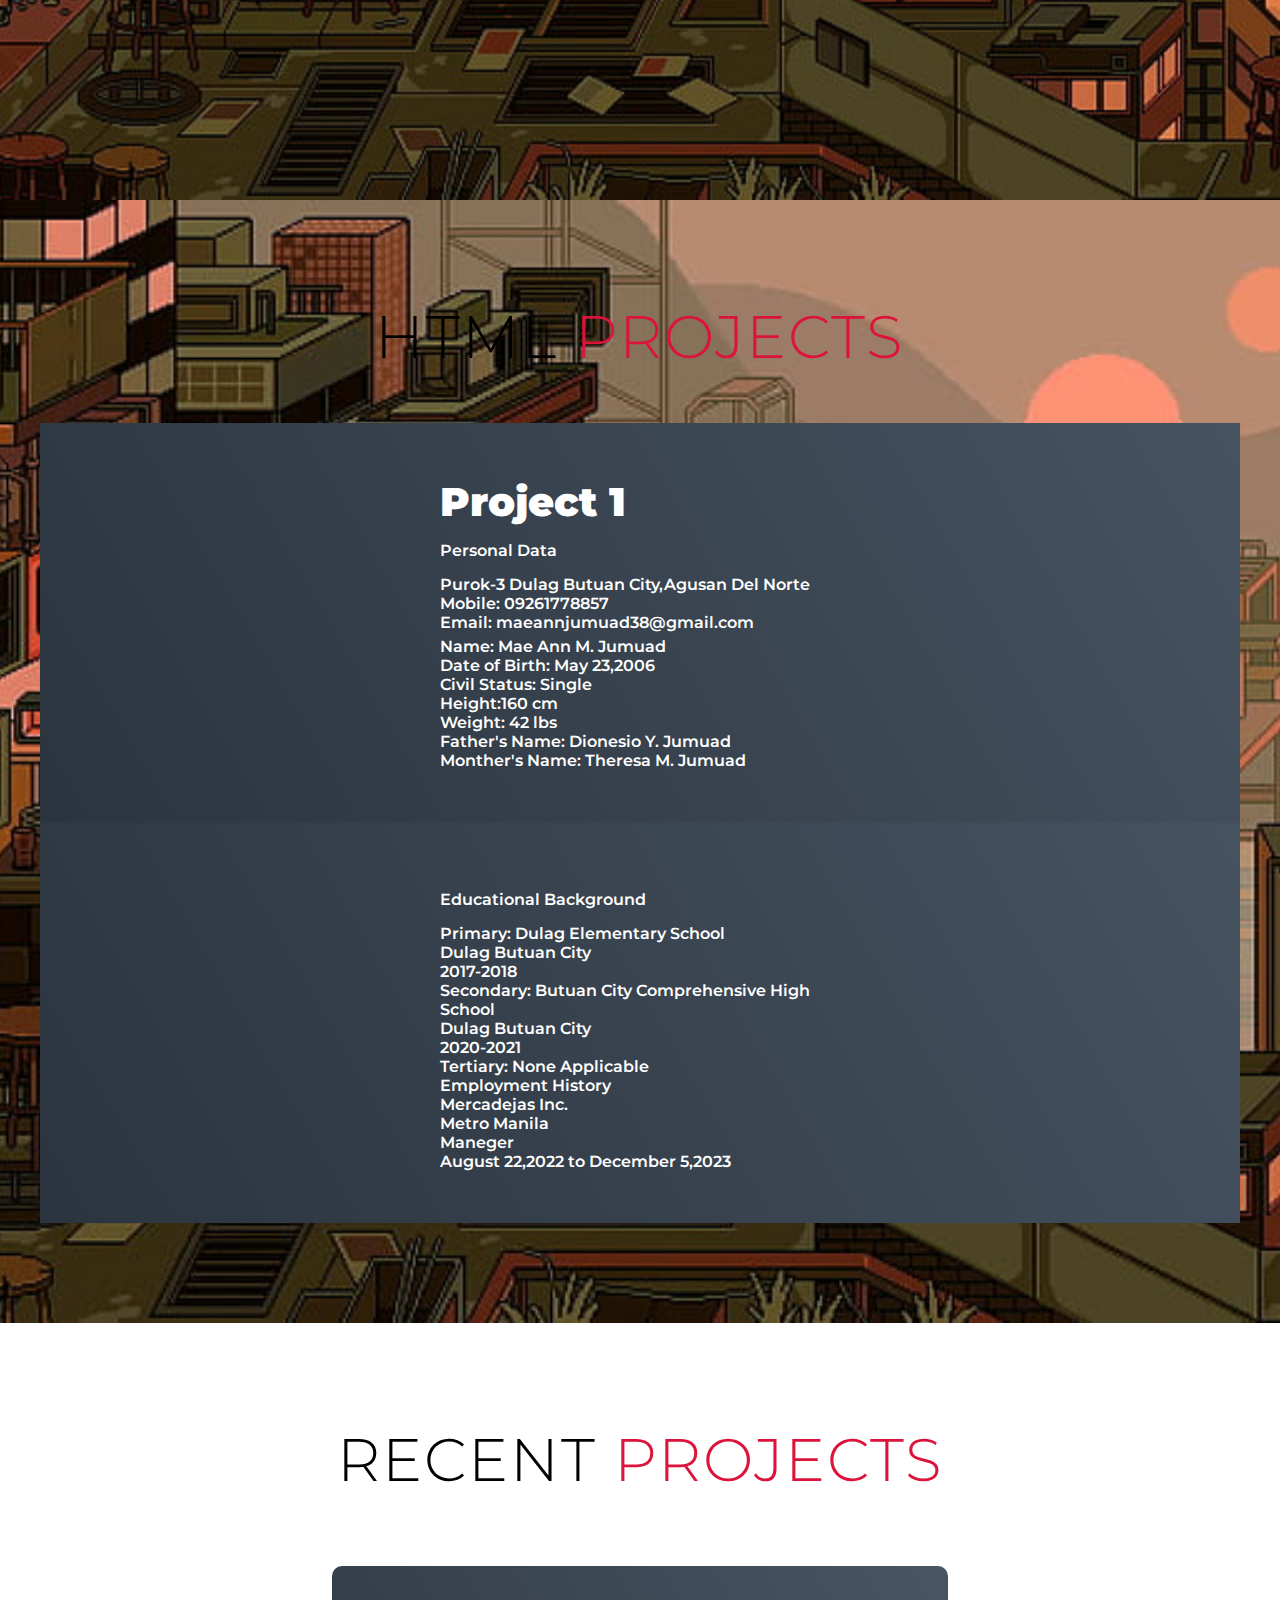
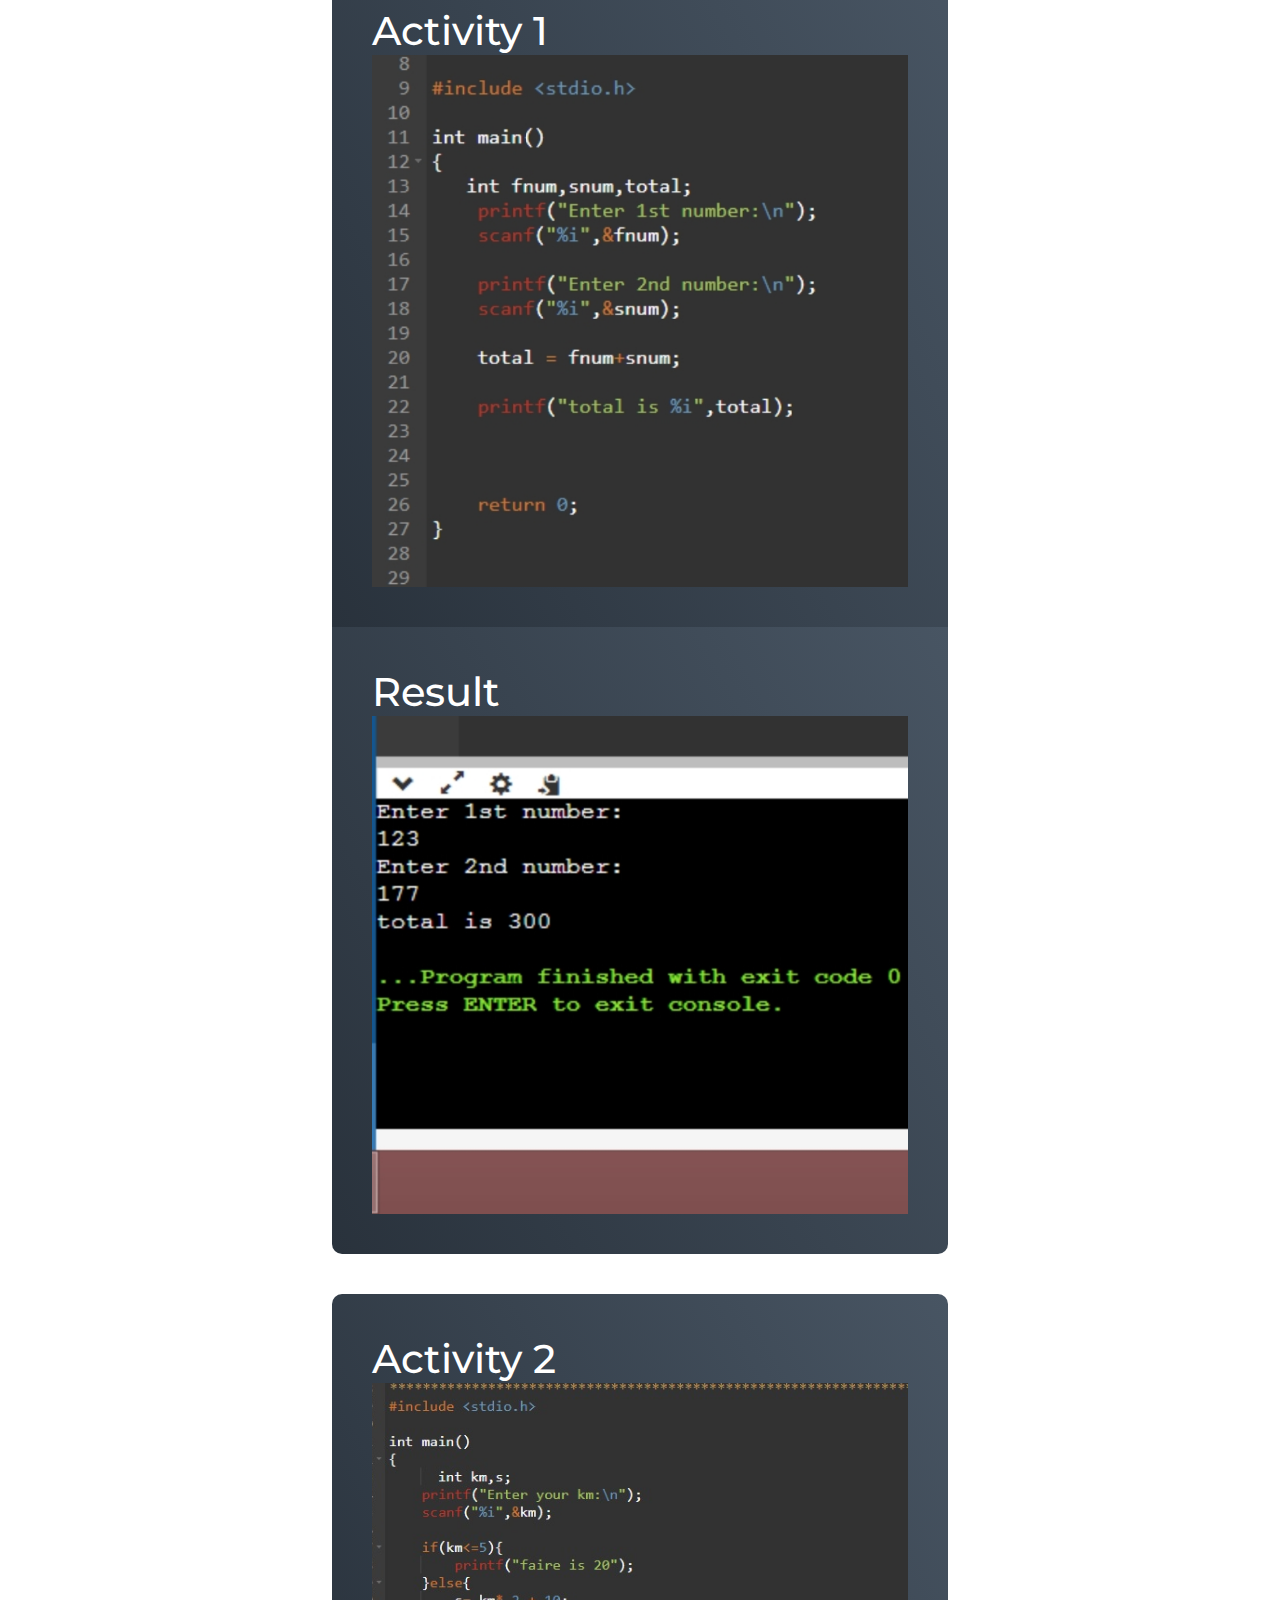
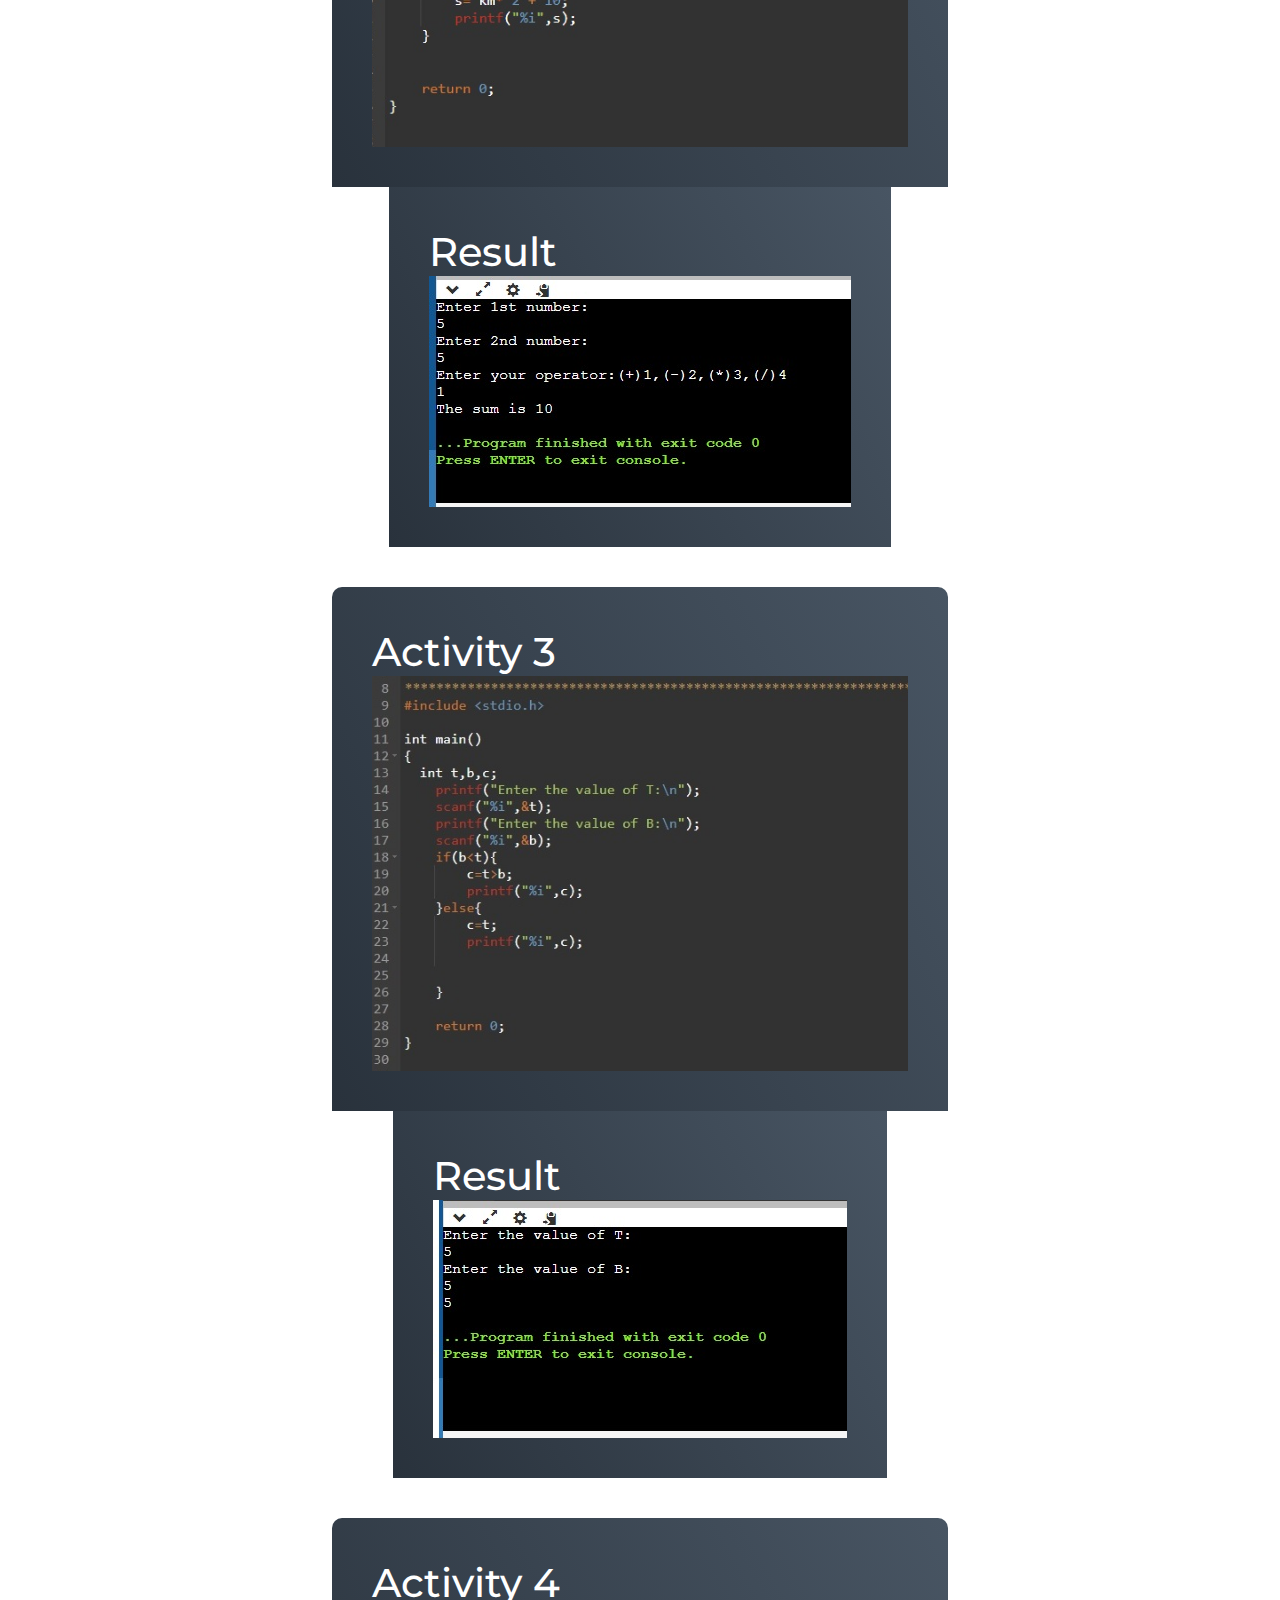
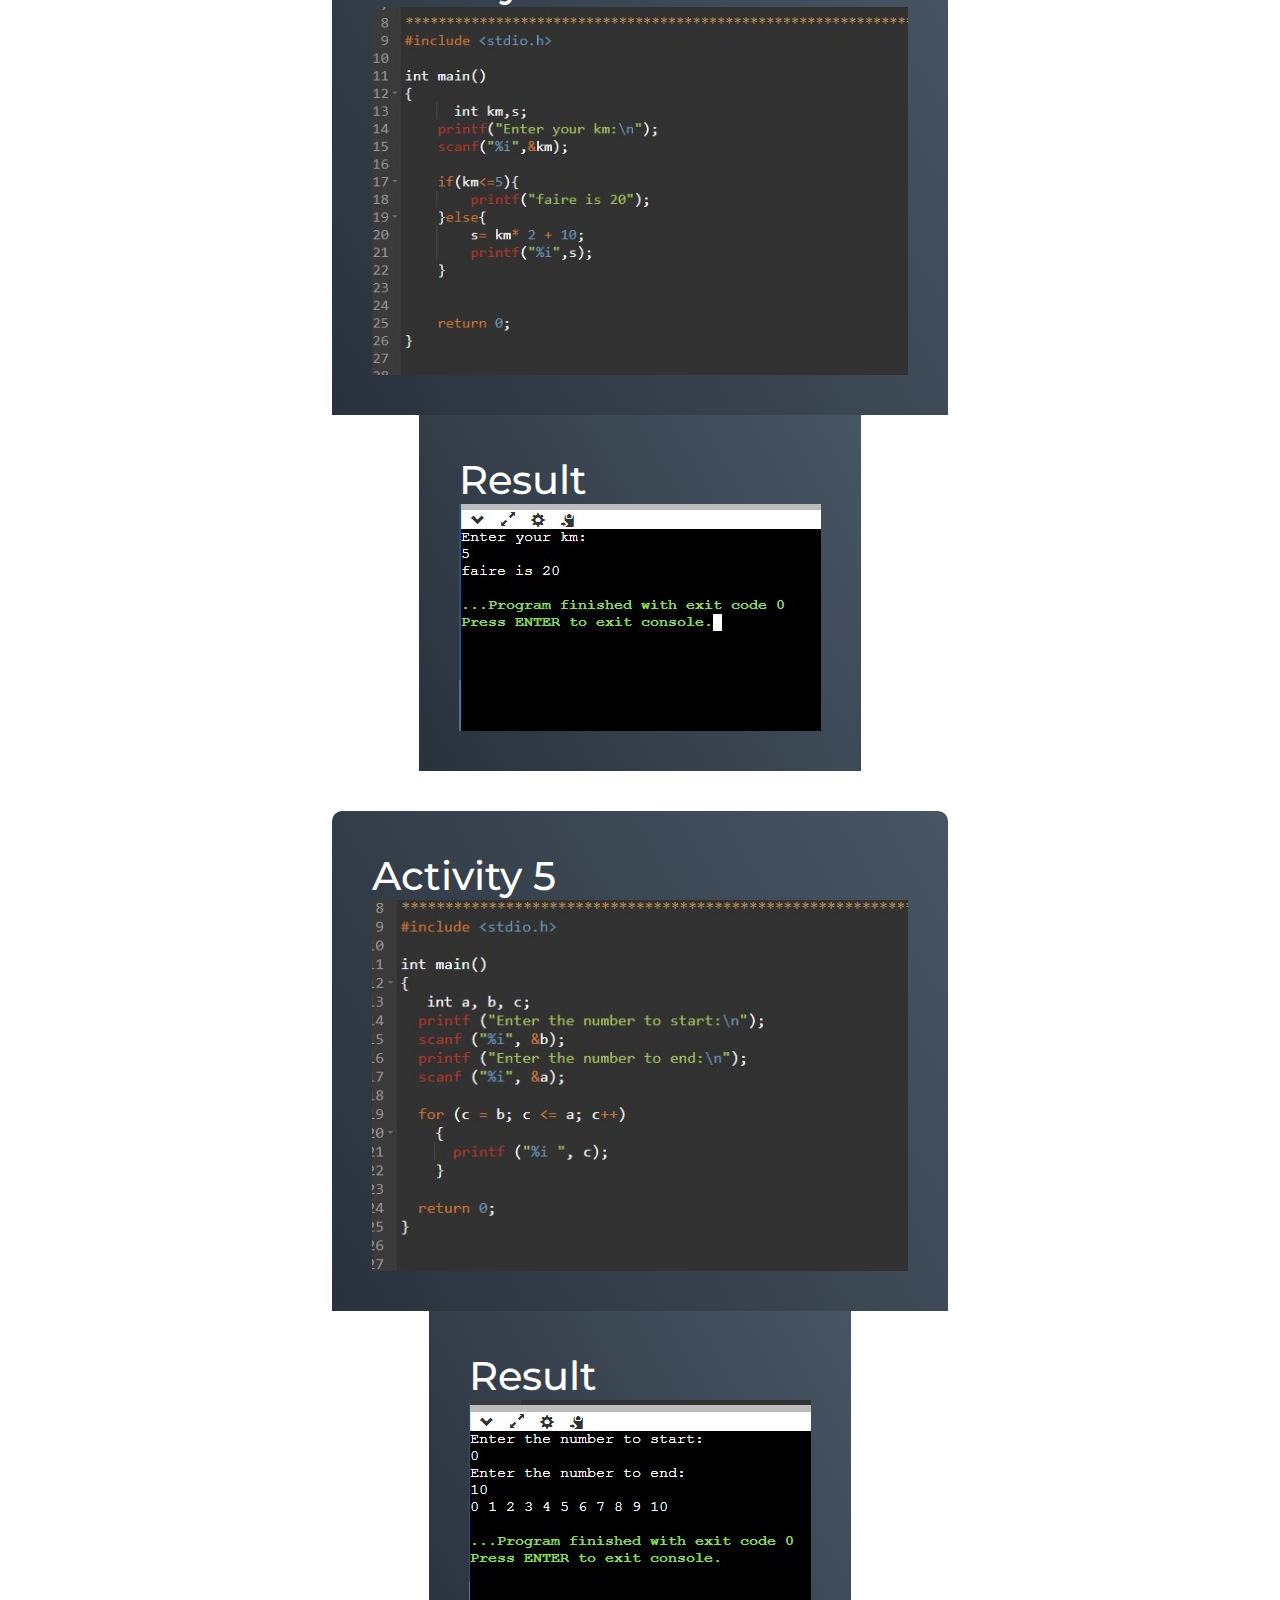
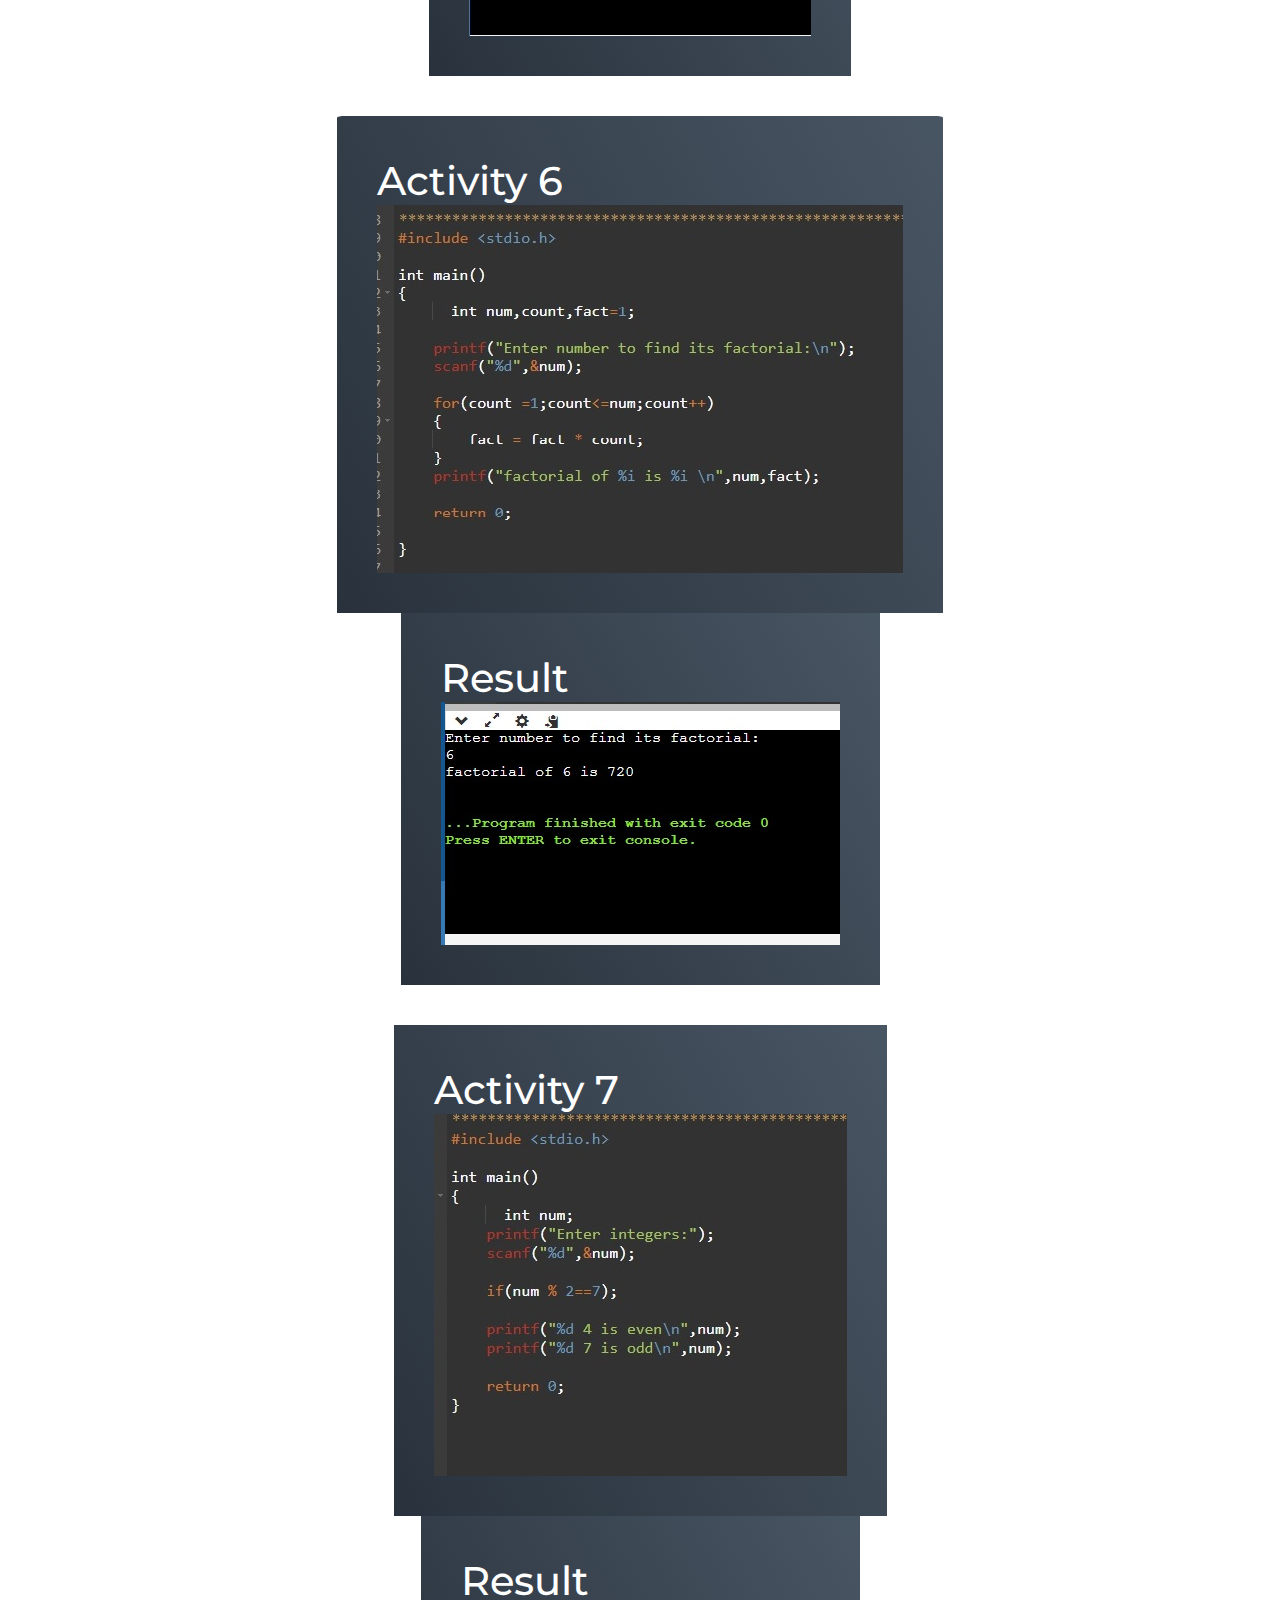
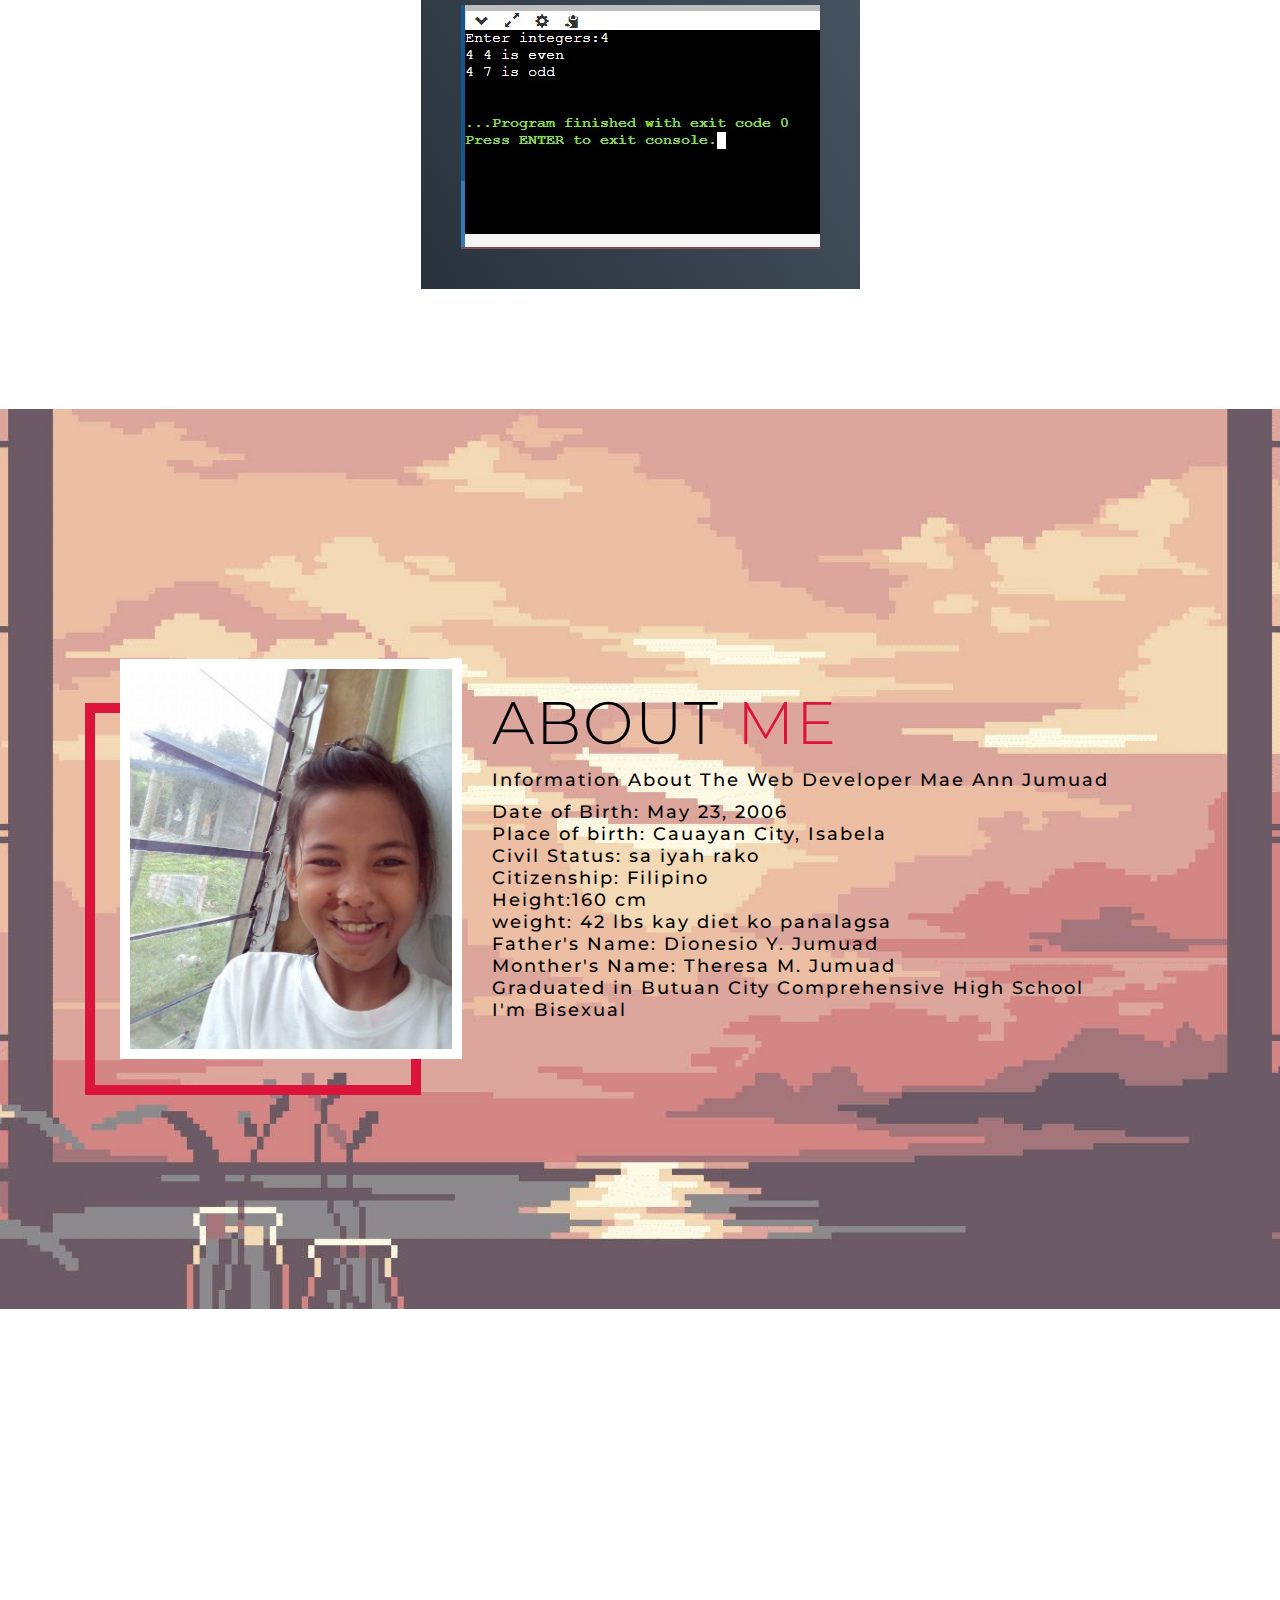
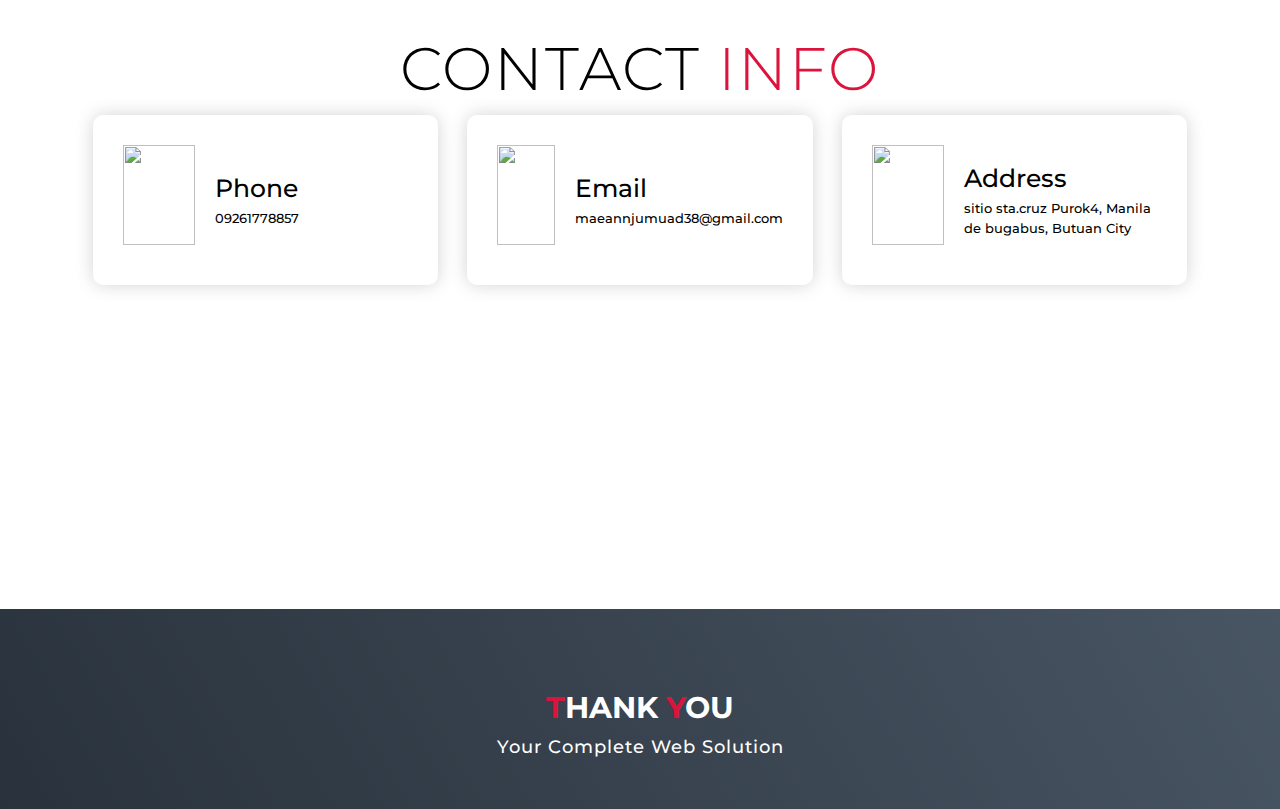
==== commit 2907a1df: "Update main.html" ====
--- a/main.html
+++ b/main.html
@@ -74,95 +74,7 @@
   </section>
   <!-- End Service Section -->
   
-  <!-- Program Section -->
-  <section id="program">
-    <div class="program container">
-      <div class="program-header">
-        <h1 class="section-title">Recent <span>Projects</span></h1>
-      </div>
-      <div class="all-program">
-        <div class="program-item">
-          <div class="program-info">
-            <h1>Activity 1</h1>
-            <img src="activity1.jpg" alt="img">
-          </div>
-            <div class="program-info">
-               <h1>Result</h1>
-           <img src="result1.jpg" alt="img">
-       </div>
-        </div>
-        <div class="program-item">
-          <div class="program-info">
-            <h1>Activity 2</h1>
-            <img src="2..png" alt="img">
-          </div>
-
-          <div class="program-info">
-            <h1>Result</h1>
-            <img src="result2..jpg" alt="img">
-          </div>
-        </div>
-        <div class="program-item">
-          <div class="program-info">
-            <h1>Activity 3</h1>
-            <img src="activity3.png" alt="img">
-          </div>
-
-          <div class="program-info">
-            <h1>Result</h1>
-            <img src="result3..jpg" alt="img">
-          </div>
-        </div>
-        <div class="program-item">
-          <div class="program-info">
-            <h1>Activity 4</h1>
-            <img src="activity4..jpg" alt="img">
-          </div>
-
-          <div class="program-info">
-            <h1>Result</h1>
-            <img src="result4..jpg" alt="img">
-          </div>
-        </div>
-        <div class="program-item">
-          <div class="program-info">
-            <h1>Activity 5</h1>
-            <img src="activity5..jpg" alt="img">
-          </div>
-
-          <div class="program-info">
-            <h1>Result</h1>
-            <img src="result5..jpg" alt="img">
-          </div>
-        </div>
-         <div class="program-item">
-          <div class="program-info">
-            <h1>Activity 6</h1>
-            <img src="activity6..jpg" alt="img">
-          </div>
-
-          <div class="program-info">
-            <h1>Result</h1>
-            <img src="result6..jpg" alt="img">
-          </div>
-        </div>
-         <div class="program-item">
-          <div class="program-info">
-            <h1>Activity 7</h1>
-            <img src="activity7..jpg" alt="img">
-          </div>
-
-          <div class="program-info">
-            <h1>Result</h1>
-            <img src="result7..jpg" alt="img">
-          </div>
-        </div>
-        </div>
-      </div>
-    </div>
-  </section>
-  <!-- End Program Section -->
-
+ 
   <!-- Projects Section -->
   <section id="projects">
     <div class="projects container">
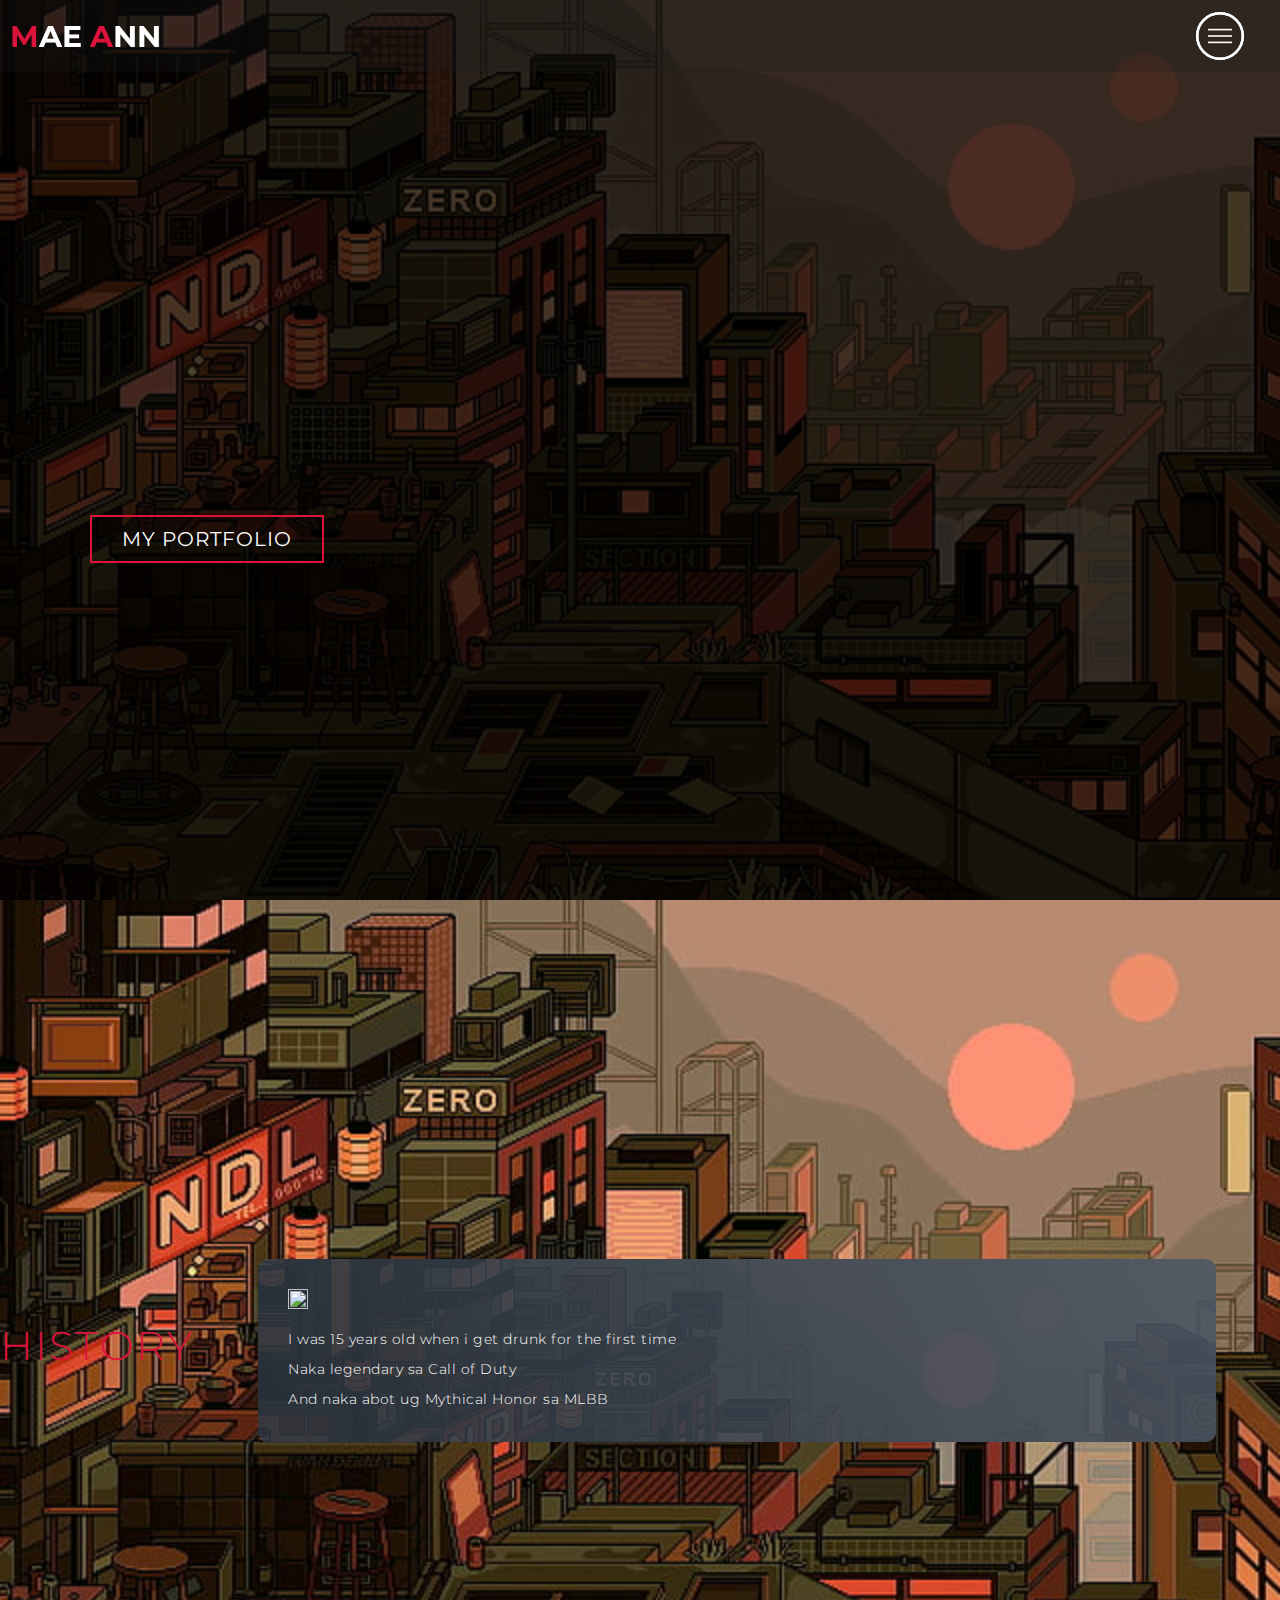
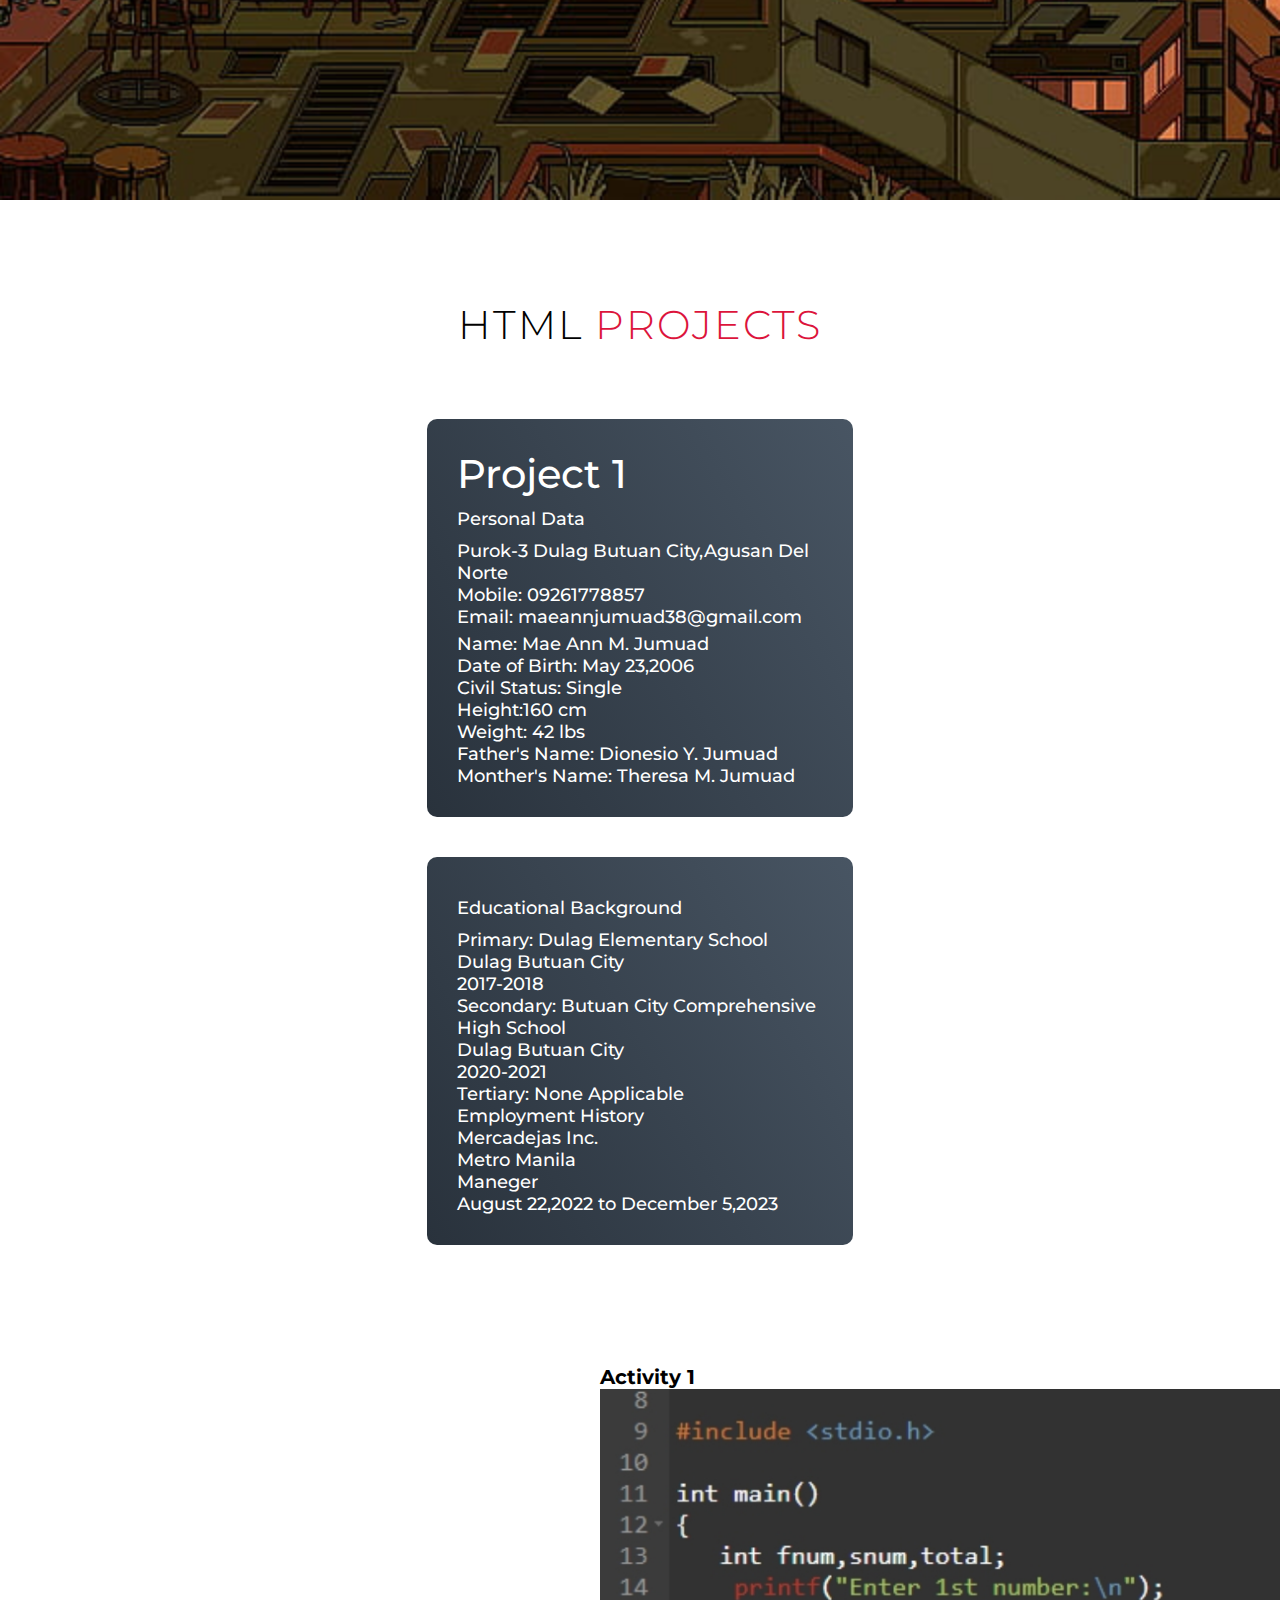
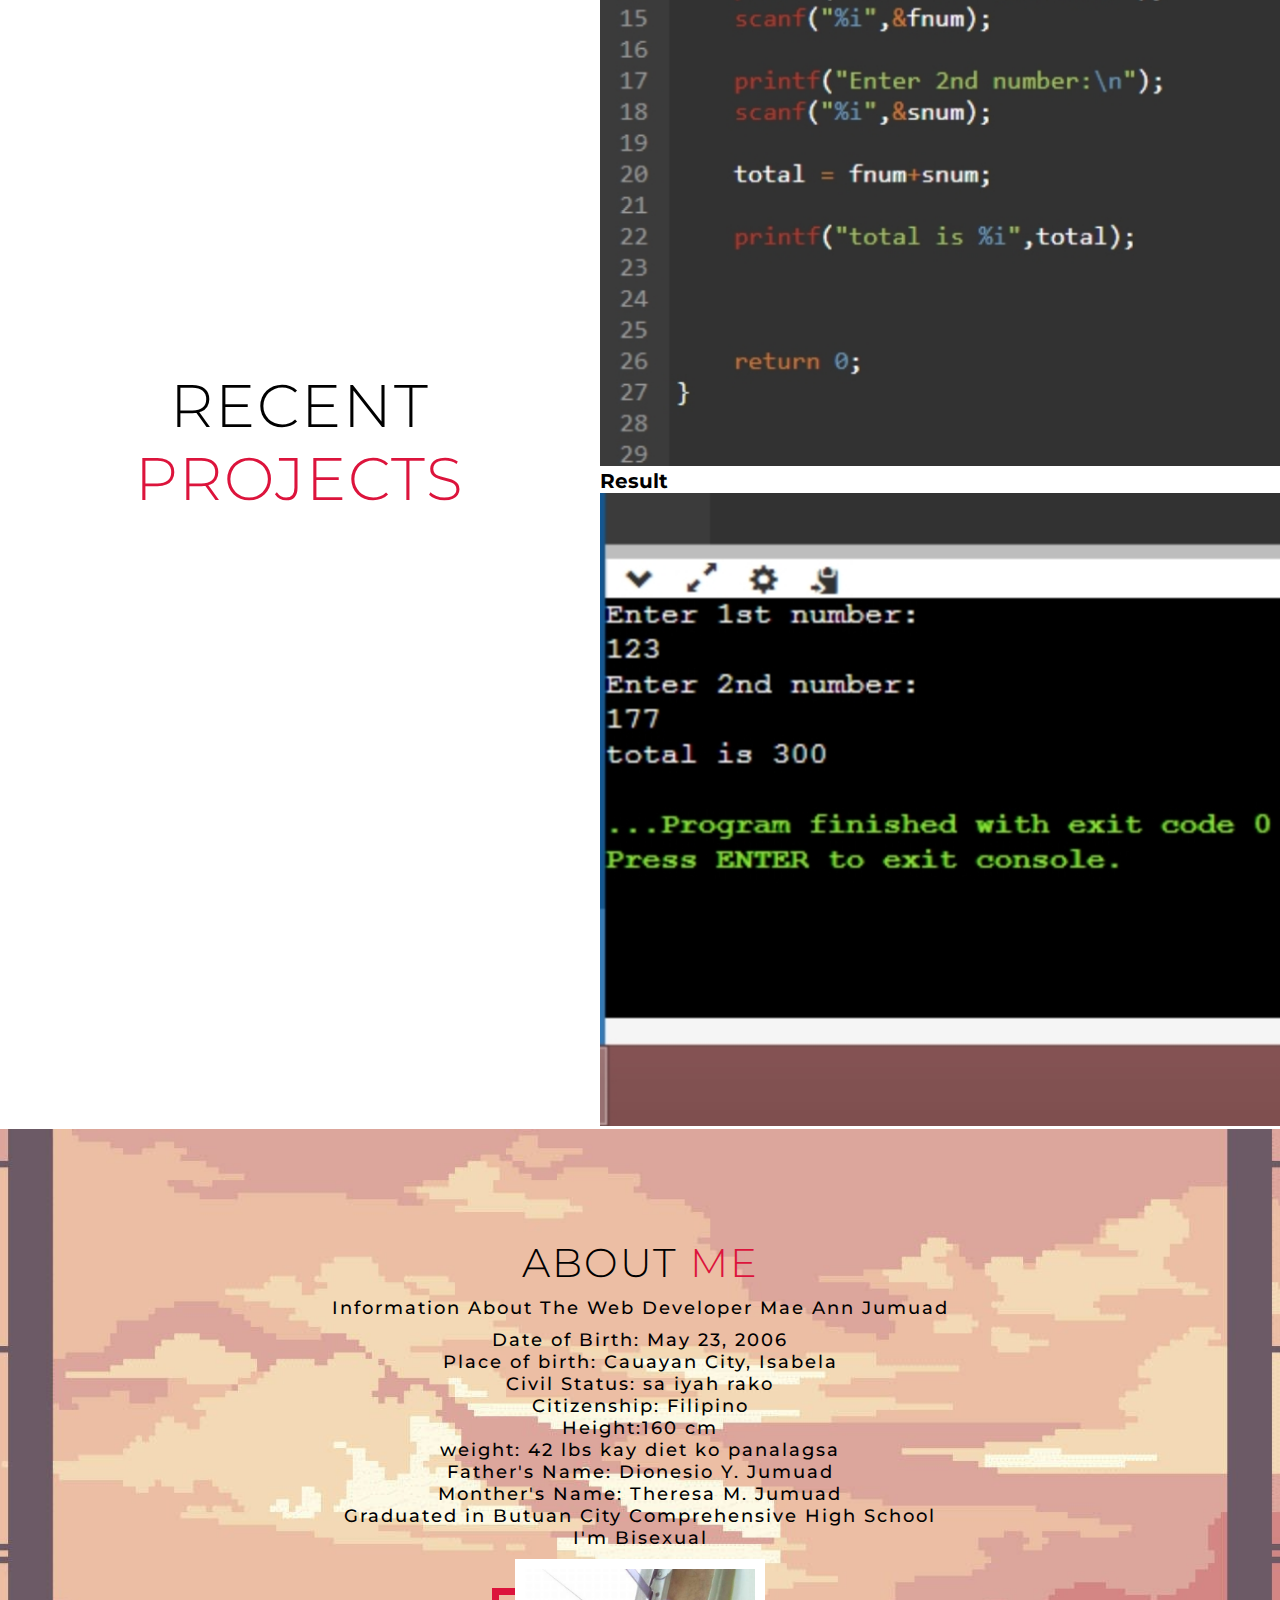
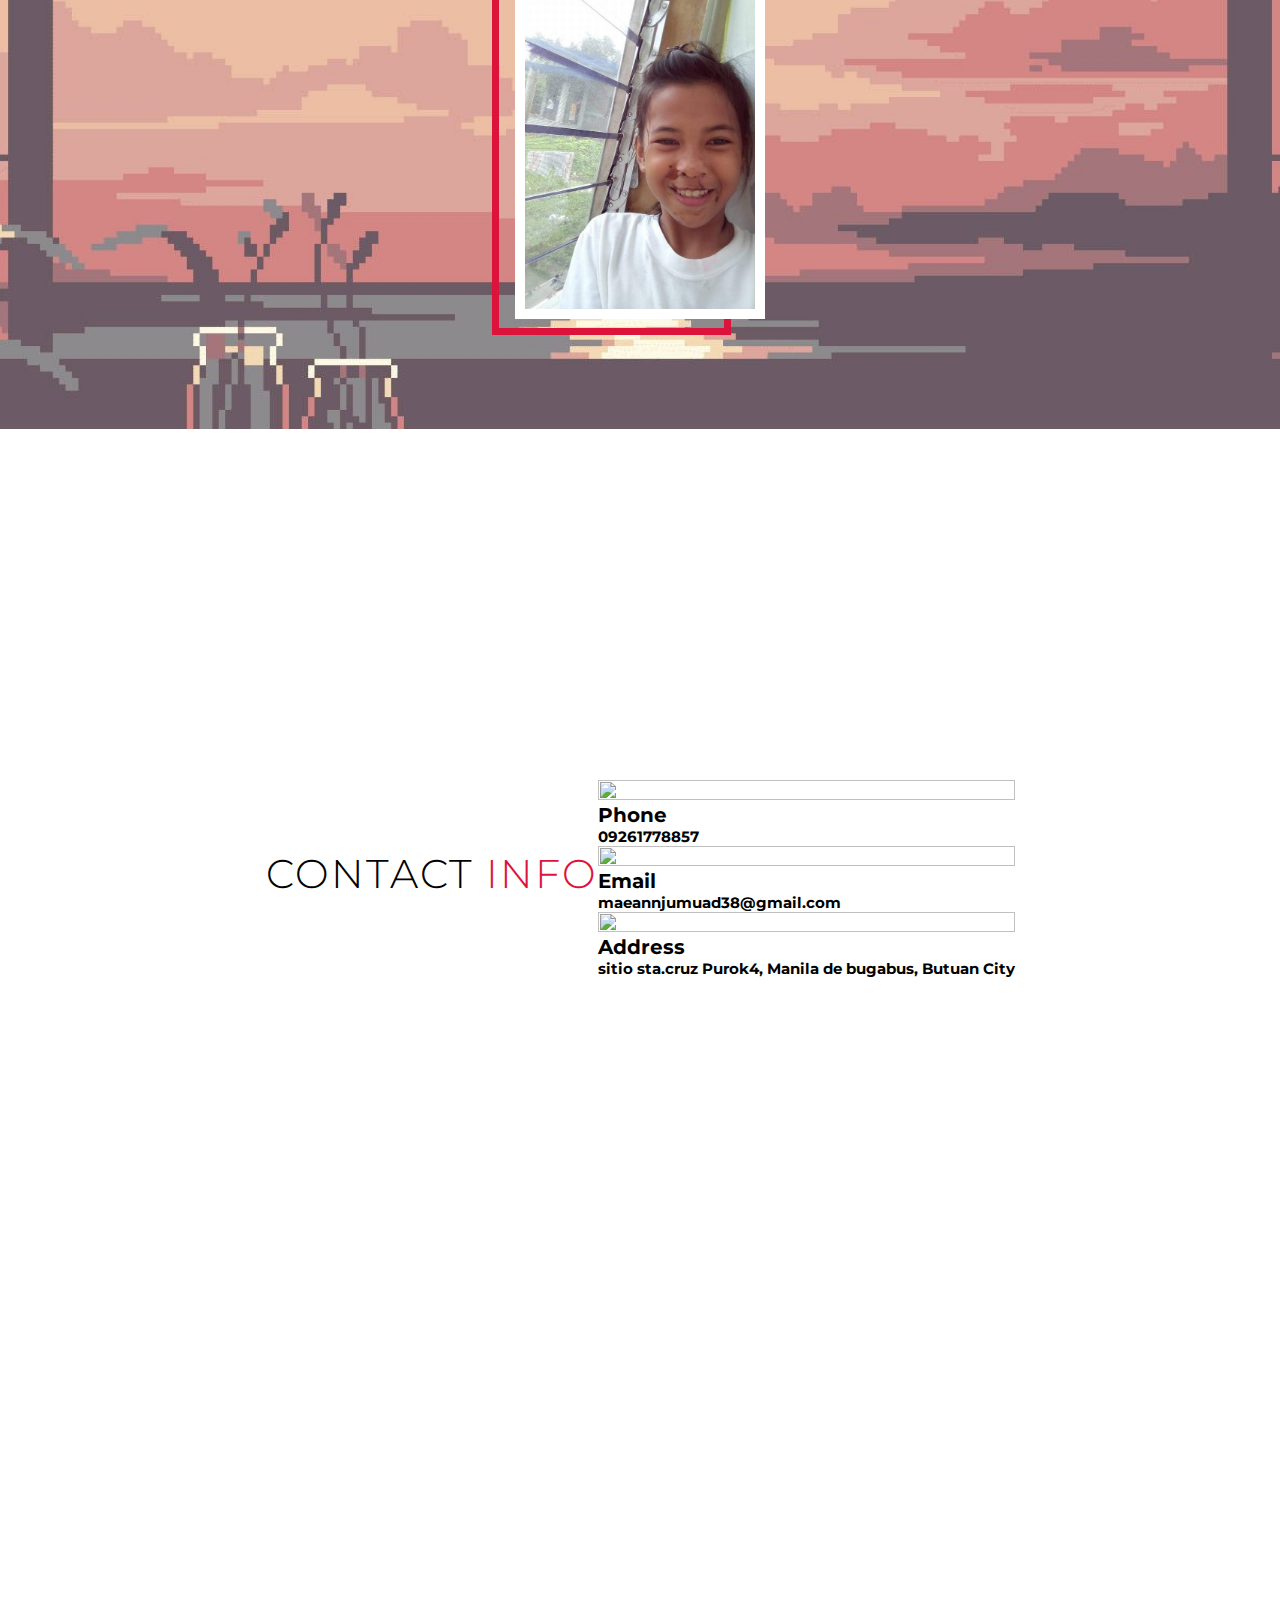
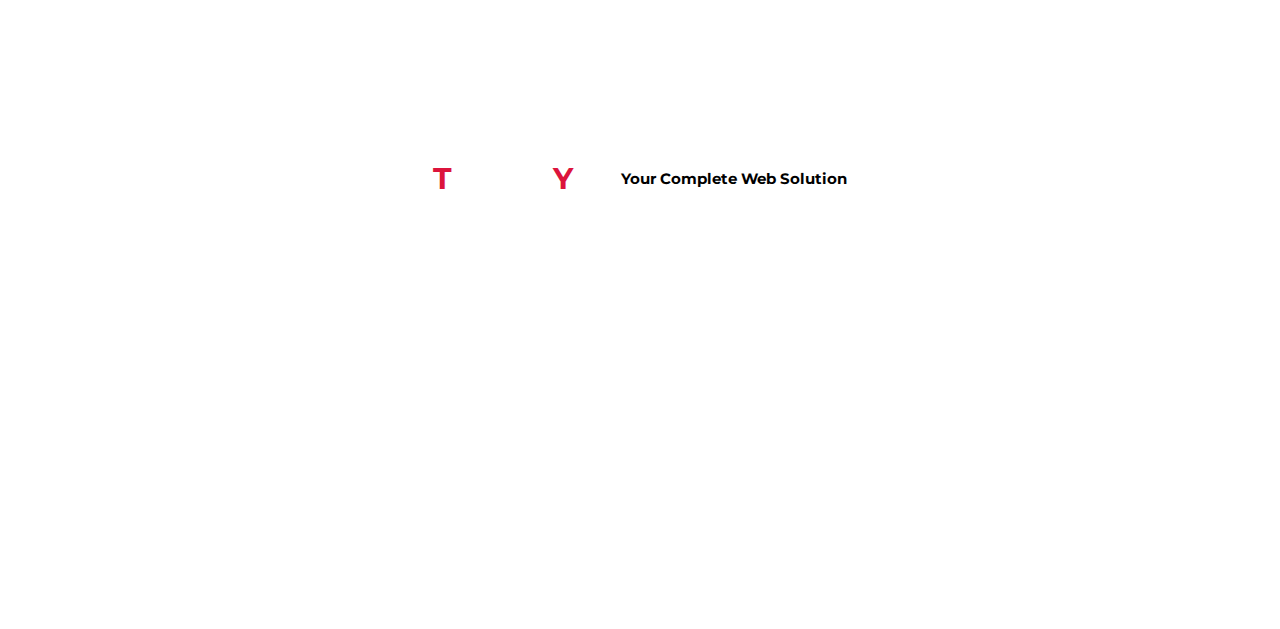
==== commit 80559b6b: "Update main.html" ====
--- a/main.html
+++ b/main.html
@@ -5,7 +5,7 @@
   <meta charset="UTF-8">
   <meta name="viewport" content="width=device-width, initial-scale=1.0">
   <link rel="stylesheet" href="style.css">
-  <title>My Website</title>
+  <title>Mae Ann's Page</title>
 </head>
 
 <body>
@@ -164,72 +164,7 @@
            <img src="result1.jpg" alt="img">
        </div>
         </div>
-        <div class="program-item">
-          <div class="program-info">
-            <h1>Activity 2</h1>
-            <img src="2..png" alt="img">
-          </div>
-
-          <div class="program-info">
-            <h1>Result</h1>
-            <img src="result2..jpg" alt="img">
-          </div>
-        </div>
-        <div class="program-item">
-          <div class="program-info">
-            <h1>Activity 3</h1>
-            <img src="activity3.png" alt="img">
-          </div>
-
-          <div class="program-info">
-            <h1>Result</h1>
-            <img src="result3..jpg" alt="img">
-          </div>
-        </div>
-        <div class="program-item">
-          <div class="program-info">
-            <h1>Activity 4</h1>
-            <img src="activity4..jpg" alt="img">
-          </div>
-
-          <div class="program-info">
-            <h1>Result</h1>
-            <img src="result4..jpg" alt="img">
-          </div>
-        </div>
-        <div class="program-item">
-          <div class="program-info">
-            <h1>Activity 5</h1>
-            <img src="activity5..jpg" alt="img">
-          </div>
-
-          <div class="program-info">
-            <h1>Result</h1>
-            <img src="result5..jpg" alt="img">
-          </div>
-        </div>
-         <div class="program-item">
-          <div class="program-info">
-            <h1>Activity 6</h1>
-            <img src="activity6..jpg" alt="img">
-          </div>
-
-          <div class="program-info">
-            <h1>Result</h1>
-            <img src="result6..jpg" alt="img">
-          </div>
-        </div>
-         <div class="program-item">
-          <div class="program-info">
-            <h1>Activity 7</h1>
-            <img src="activity7..jpg" alt="img">
-          </div>
-
-          <div class="program-info">
-            <h1>Result</h1>
-            <img src="result7..jpg" alt="img">
-          </div>
-        </div>
+       
         </div>
       </div>
     </div>
--- a/style.css
+++ b/style.css
@@ -336,13 +336,6 @@
 /* End Services Section */
 
 /* Projects section */
-#projects {
-	background-image: url(pixel.jpg);
-	background-size: cover;
-	background-position: top center;
-	position: relative;
-	z-index: 1;
-}
 #projects .projects {
 	flex-direction: column;
 	max-width: 1200px;
@@ -357,23 +350,21 @@
 	align-items: center;
 	justify-content: center;
 	flex-direction: column;
-	
-
 }
 #projects .project-item {
 	display: flex;
 	align-items: center;
 	justify-content: center;
 	flex-direction: column;
-	width: 400%;
-	margin: 90px auto;
+	width: 80%;
+	margin: 20px auto;
 	overflow: hidden;
-	border-radius: 40px;
+	border-radius: 10px;
 }
 #projects .project-info {
-	padding: 400px;
-	flex-basis: 100%;
-	height: 160%;
+	padding: 30px;
+	flex-basis: 50%;
+	height: 100%;
 	display: flex;
 	align-items: flex-start;
 	justify-content: center;
@@ -383,19 +374,19 @@
 }
 #projects .project-info h1 {
 	font-size: 4rem;
-	font-weight: 900;
+	font-weight: 500;
 }
 #projects .project-info h2 {
-	font-size: 1.6rem;
-	font-weight:600;
-	margin-top: 15px;
+	font-size: 1.8rem;
+	font-weight: 500;
+	margin-top: 10px;
 }
 #projects .project-info p {
 	color: white;
 }
 #projects .project-img {
 	flex-basis: 50%;
-	height: 400px;
+	height: 300px;
 	overflow: hidden;
 	position: relative;
 }
@@ -473,6 +464,12 @@
 /* End About Section */
 
 /* Program section */
+#program {
+	background-image: url(end.GIF);
+	background-size: cover;
+	background-position: top center;
+	position: relative;
+	z-index: 1;
 #program .program {
 	flex-direction: column;
 	max-width: 1200px;
@@ -499,9 +496,9 @@
 	border-radius: 10px;
 }
 #program .program-info {
-	padding: 40px;
-	flex-basis: 60%;
-	height: 200%;
+	padding: 30px;
+	flex-basis: 50%;
+	height: 100%;
 	display: flex;
 	align-items: flex-start;
 	justify-content: center;
@@ -513,7 +510,7 @@
 	font-size: 4rem;
 	font-weight: 500;
 }
-#program .program-info h2 {
+#program .-info h2 {
 	font-size: 1.8rem;
 	font-weight: 500;
 	margin-top: 10px;
@@ -527,14 +524,14 @@
 	overflow: hidden;
 	position: relative;
 }
-#program .program-img:after {
+#program .-img:after {
 	content: '';
 	position: absolute;
 	left: 0;
 	top: 0;
-	height: 200%;
-	width: 200%;
-	
+	height: 100%;
+	width: 100%;
+	background-image: linear-gradient(60deg, #29323c 0%, #485563 100%);
 	opacity: 0.7;
 }
 #program .program-img img {
@@ -543,8 +540,8 @@
 #program .program-item:hover .program-img img {
 	transform: scale(1.1);
 }
-
-/* End Projects section */
+/* End Program section */
+
 
 
 
